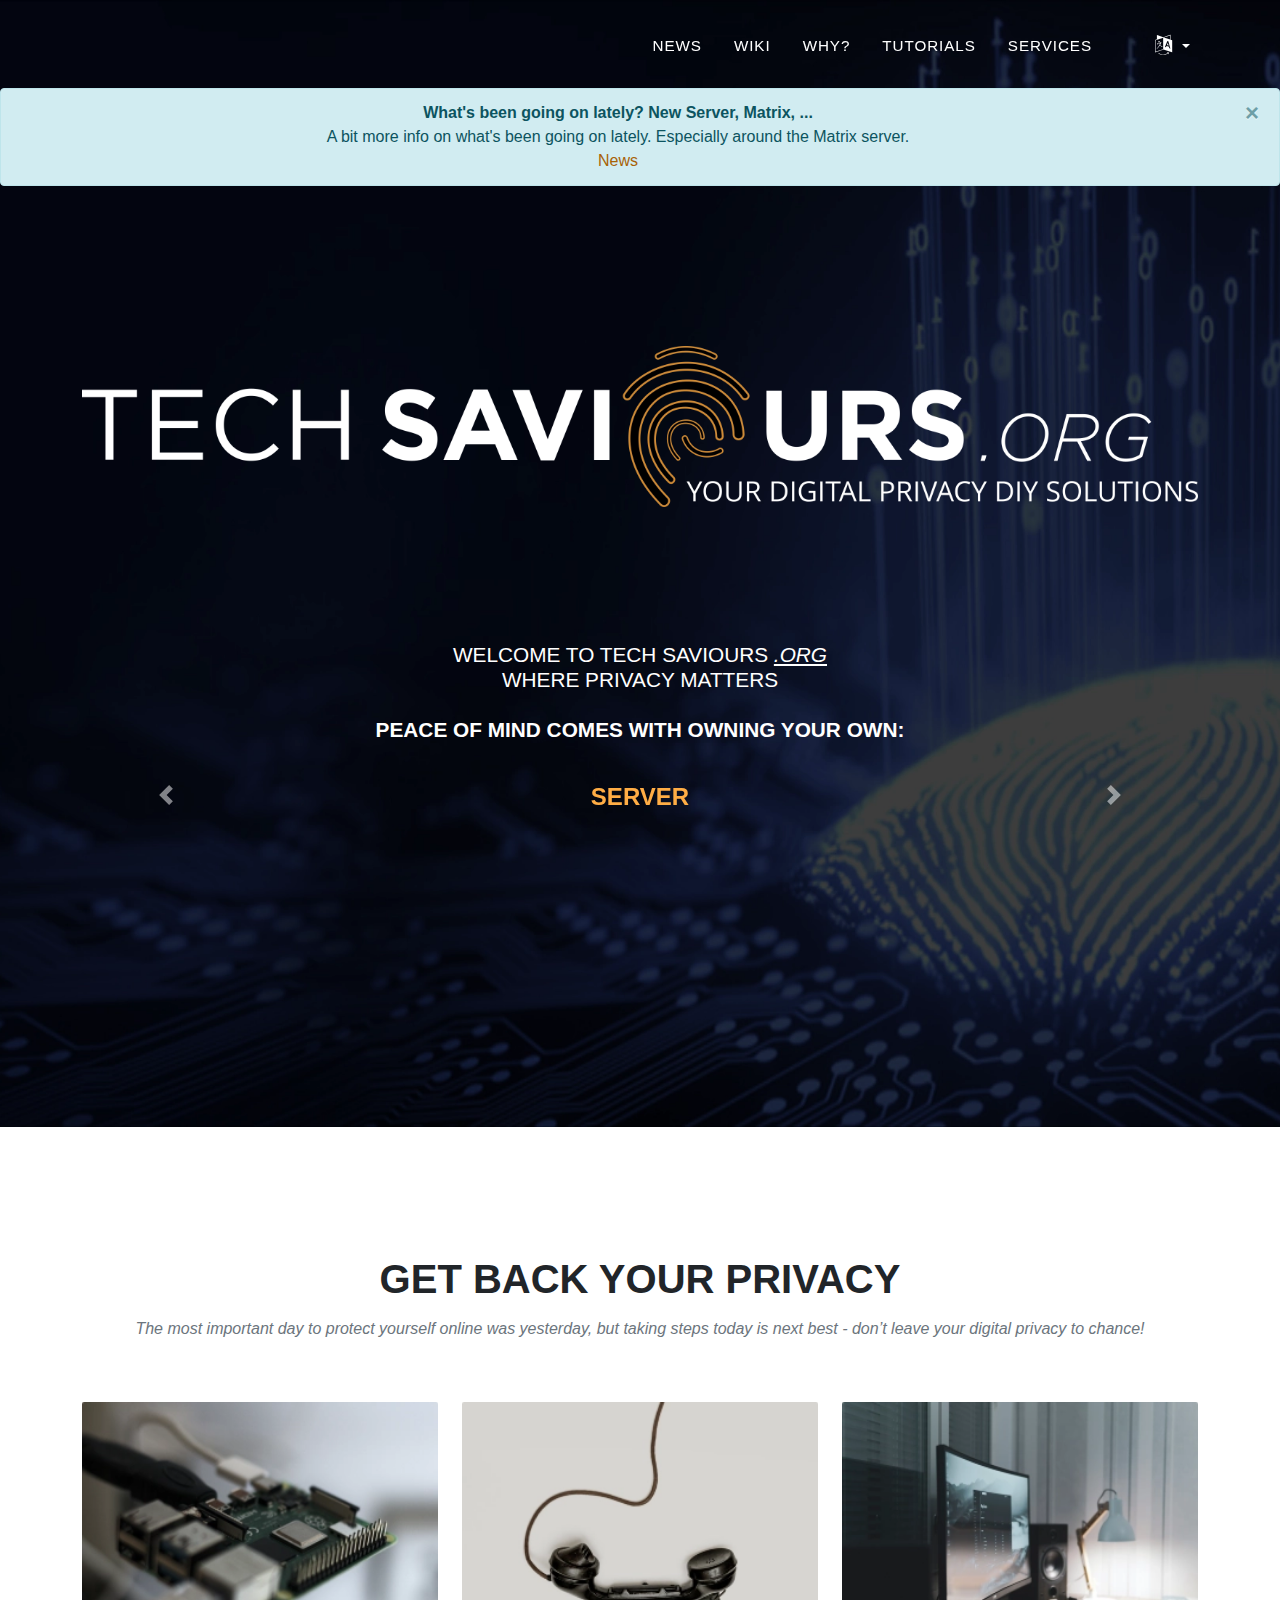
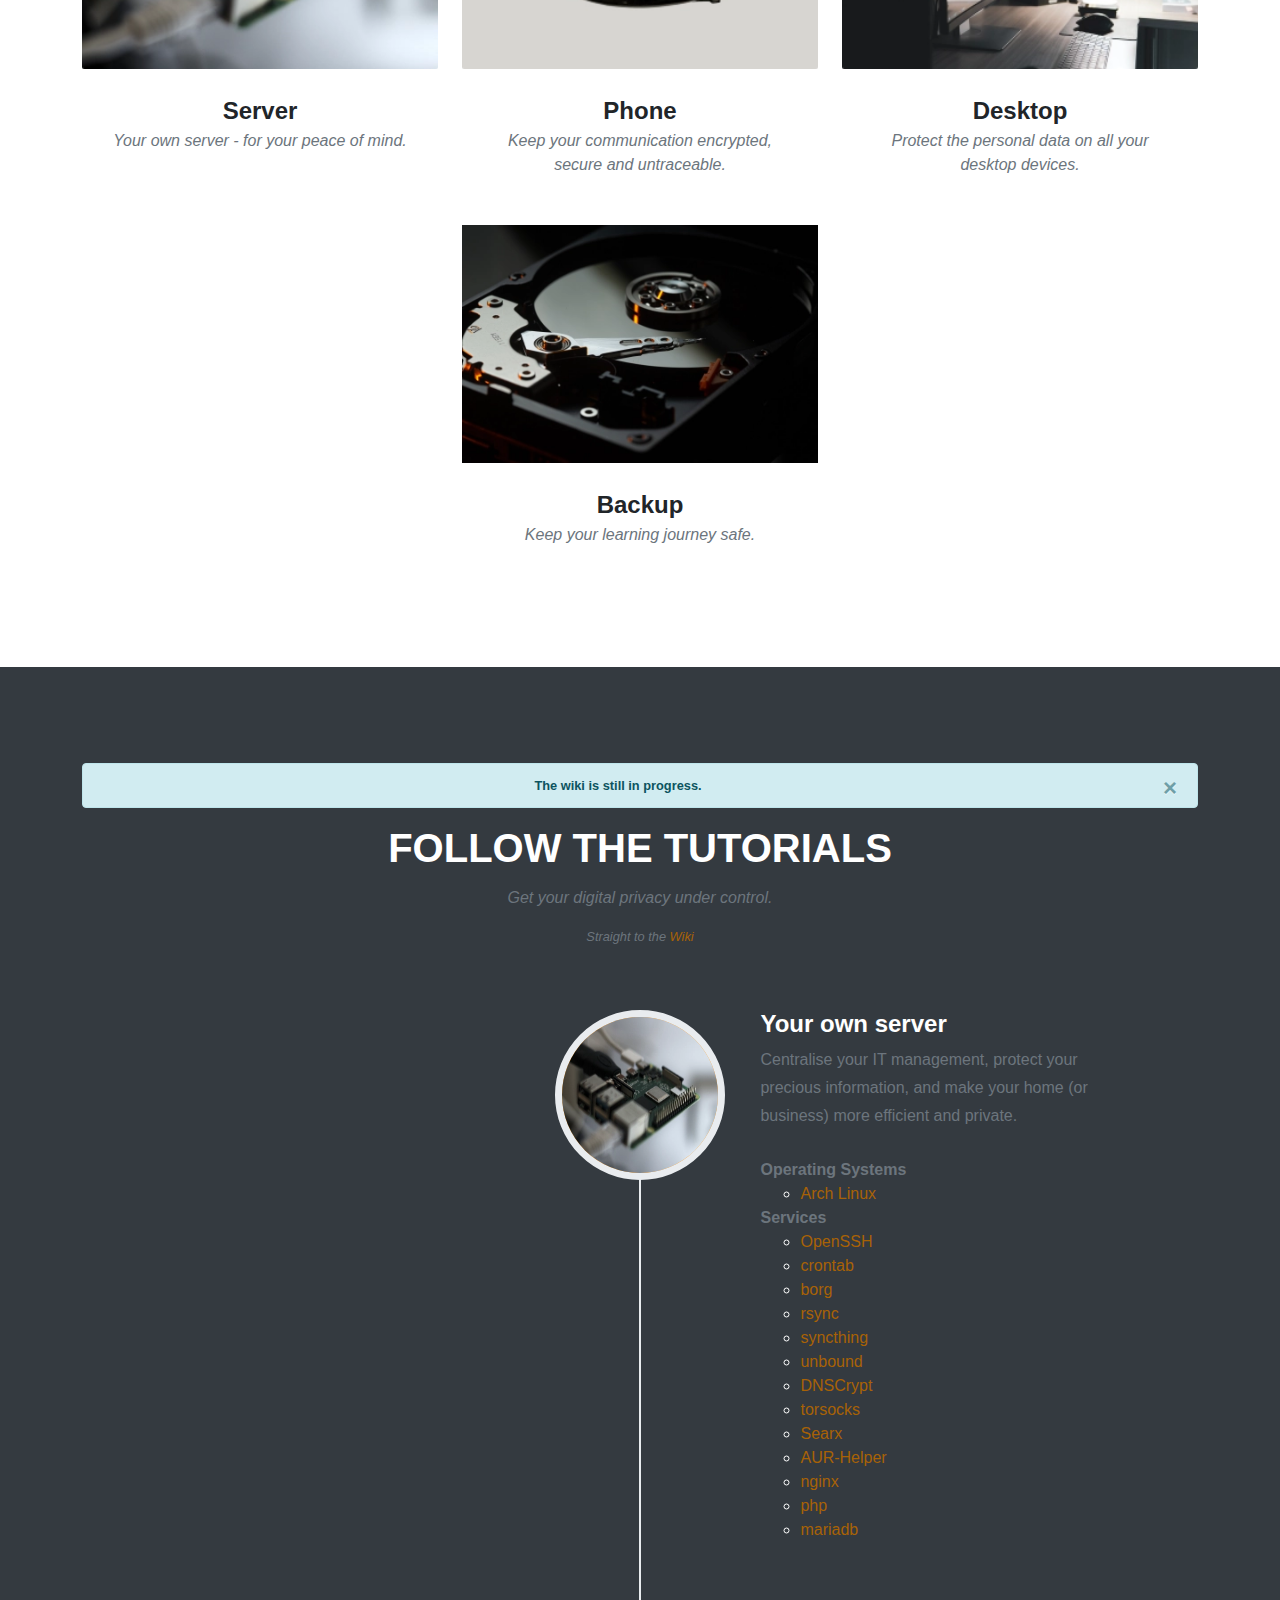
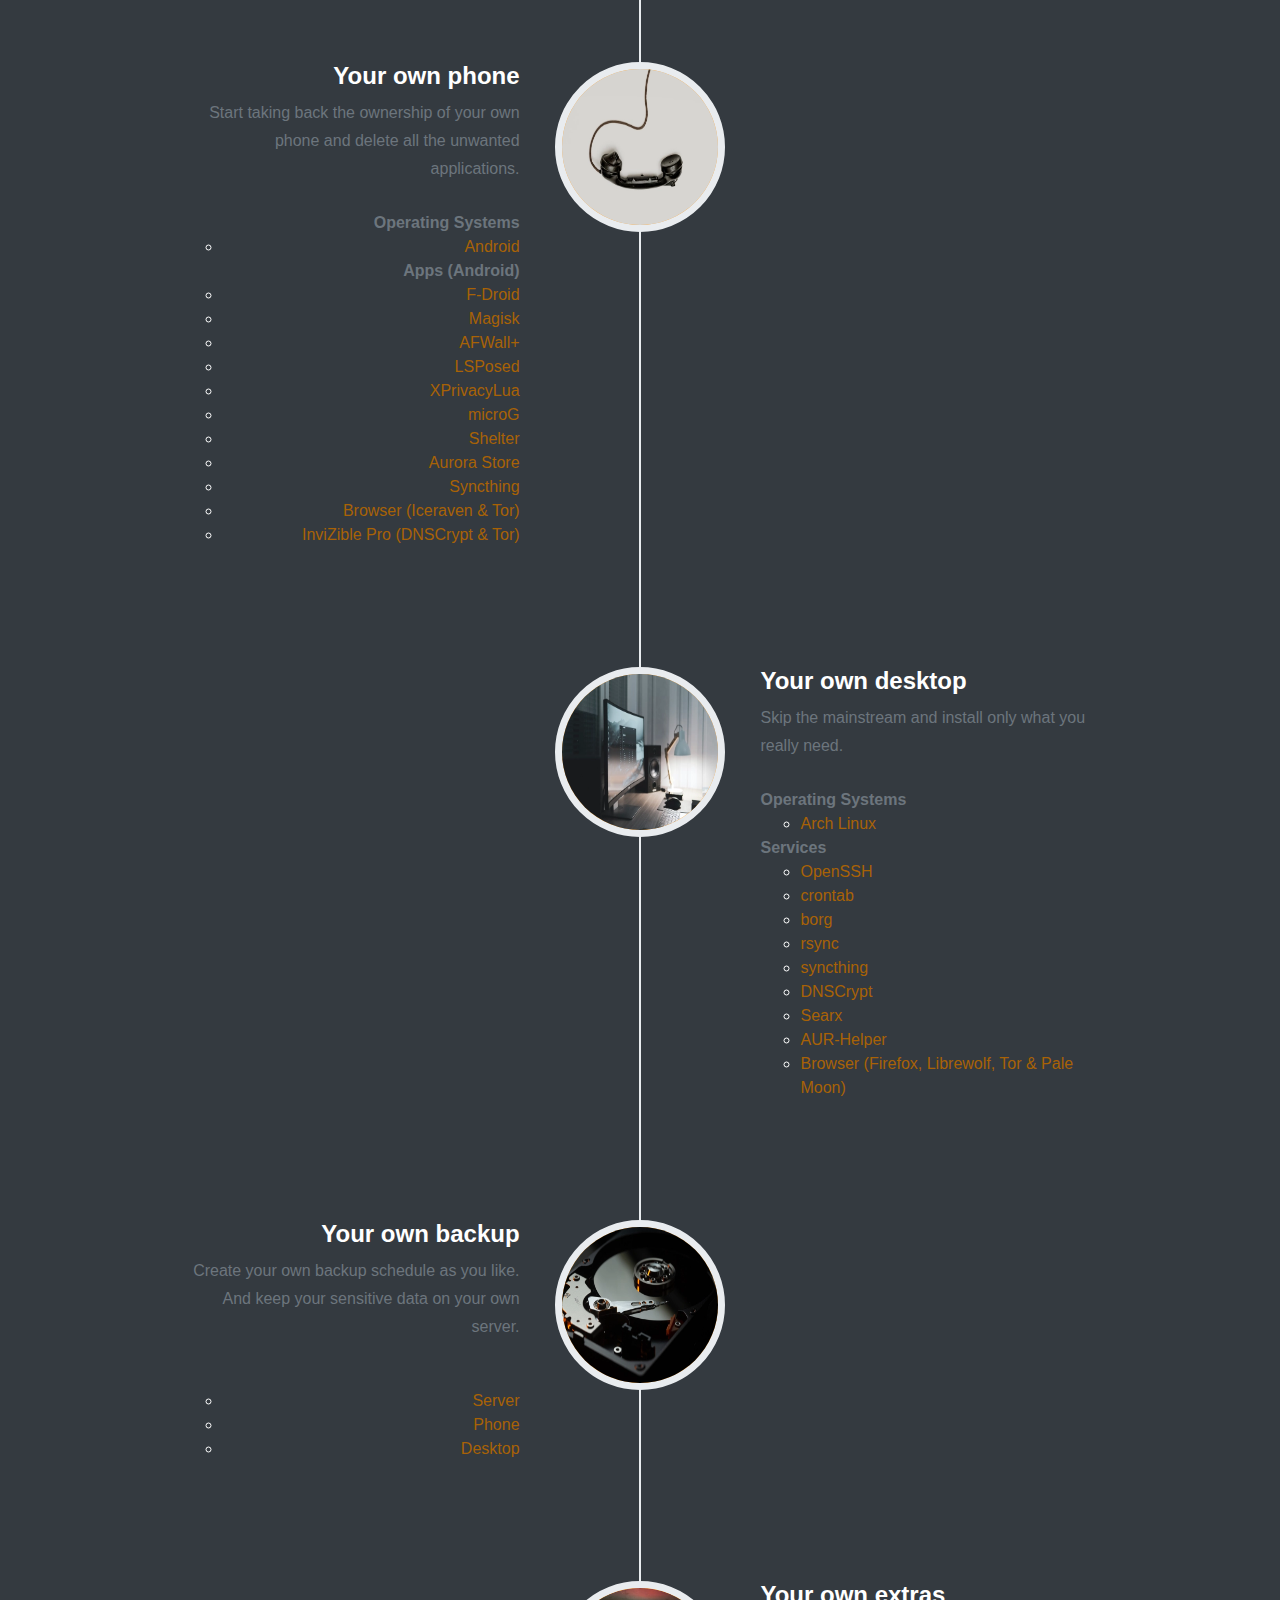
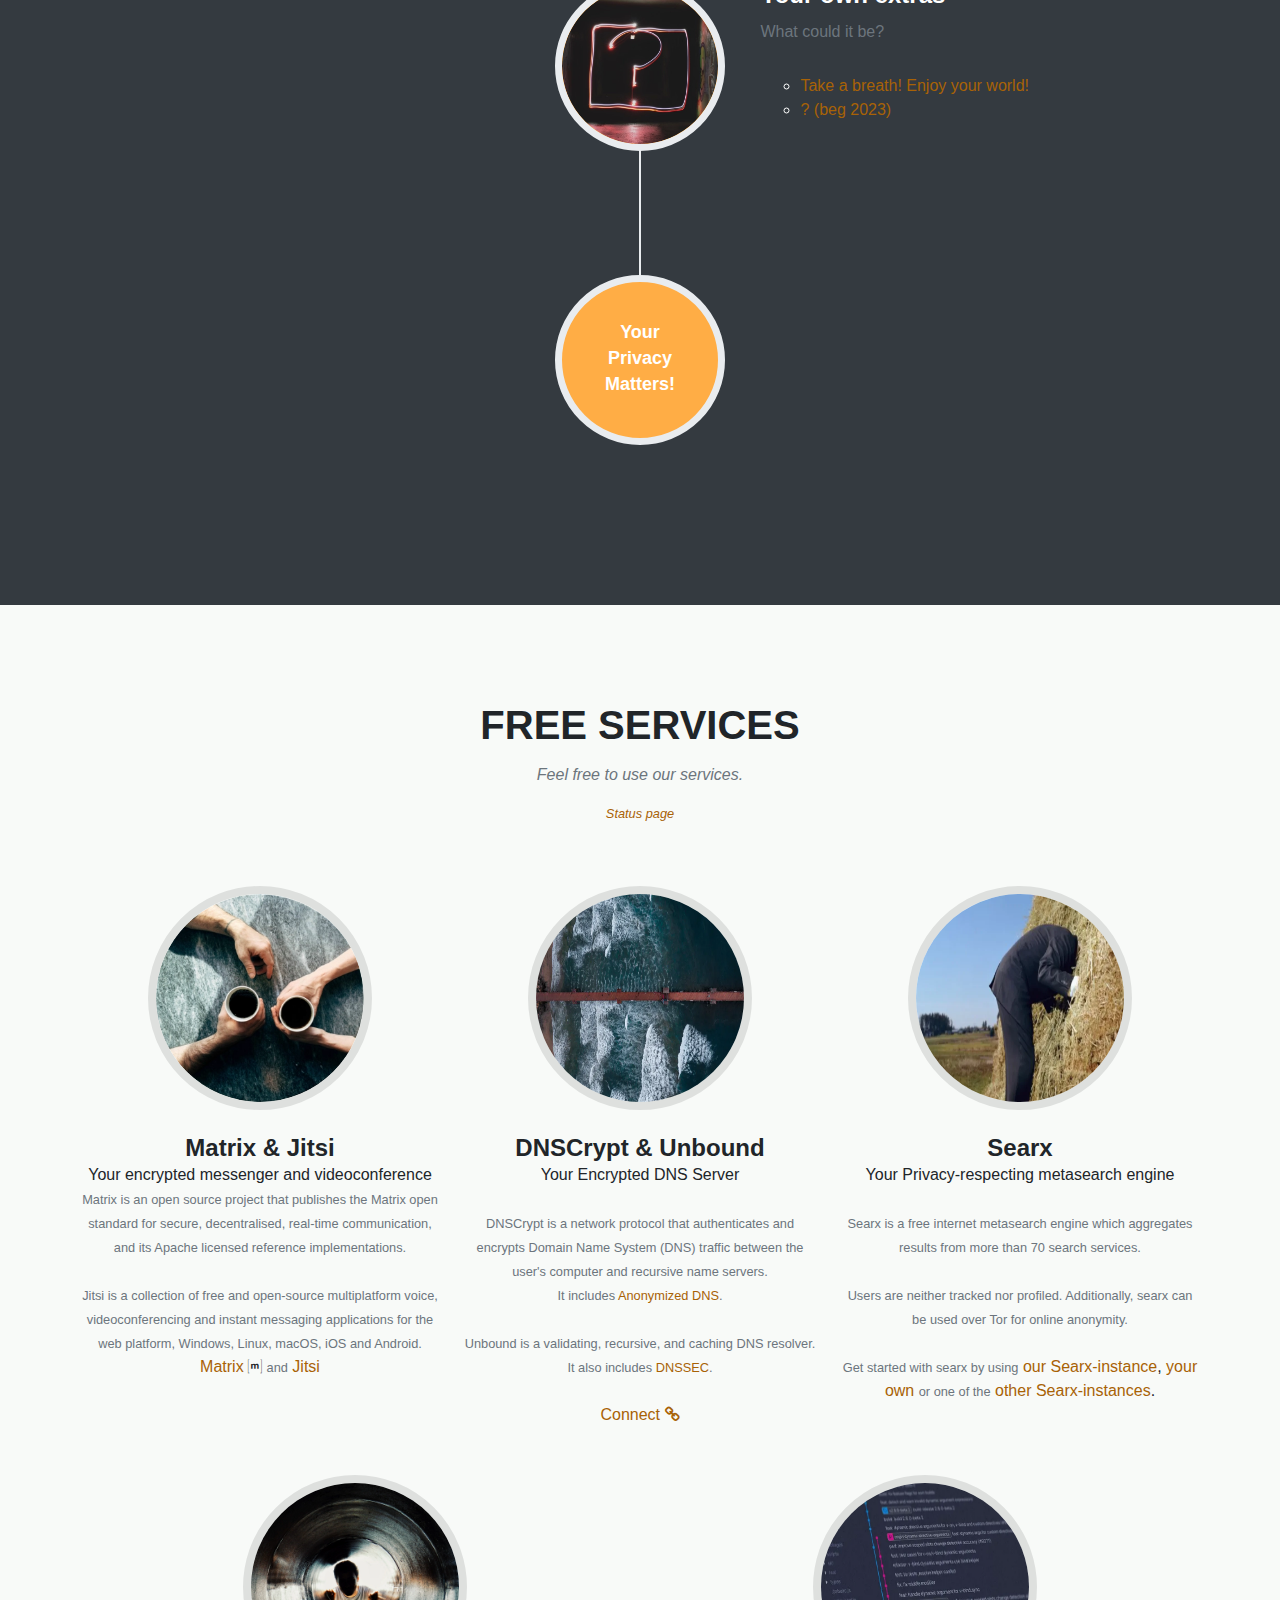
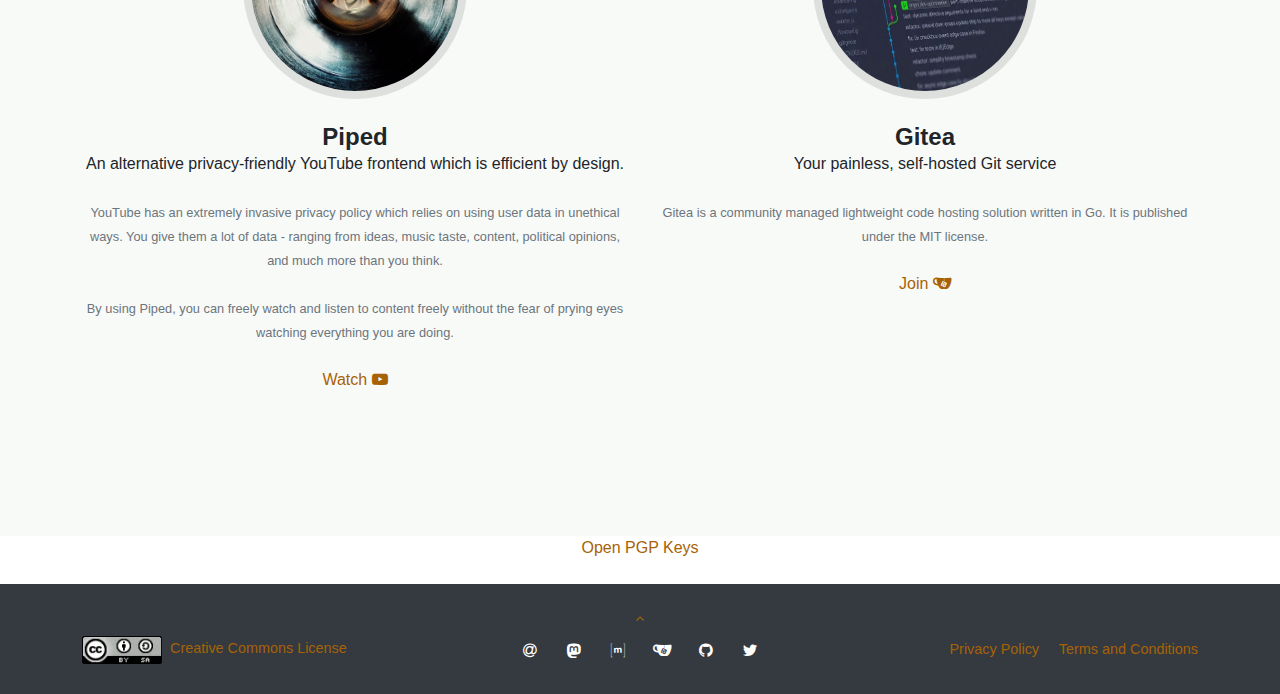
==== index.html @ a5f57bf7 "addedcnews link/info to alert" ====
<!DOCTYPE html>
<html lang="en">

<head>
    <title>Digital privacy DIY solutions for homes and businesses | TECH SAVIOURS .ORG</title>
    <meta charset="utf-8" />
    <meta name="viewport" content="width=device-width, initial-scale=1, user-scalable=no" />
    <meta name="description"
        content="Tutorials: Hosted server solutions, VPN encryption, data backups, phone, desktop and parental controls: TECH SAVIOURS .ORG get back your privacy." />
    <meta name="keywords"
        content="Server Setup, Email, Digital Privacy, Privacy, VPN, Encryption, Linux, Android, Backup, Parental Control">
    <meta name="robots" content="index, follow">
    <meta name="author" content="TECH SAVIOURS .ORG" />
    <link rel="icon" type="image/x-icon" href="assets/img/org-favicon.webp" />

    <!-- Fork Awesome icons -->
    <link rel="stylesheet" href="css/fork-awesome.min.css">
    <!-- <link rel="stylesheet" href="https://cdn.jsdelivr.net/npm/fork-awesome@1.2.0/css/fork-awesome.min.css"
        integrity="sha256-XoaMnoYC5TH6/+ihMEnospgm0J1PM/nioxbOUdnM8HY=" crossorigin="anonymous"> -->
    <!-- Core theme CSS (includes Bootstrap)-->
    <link rel="preload, stylesheet" href="css/styles.css" as="style" />
</head>

<body id="page-top">
    <!-- Navigation-->
    <nav class="navbar navbar-expand-lg navbar-dark fixed-top" id="mainNav">
        <div class="container">
            <a class="navbar-brand js-scroll-trigger" href="#page-top"><img src="assets/img/org-navbar-logo-white.webp"
                    alt="" /></a>
            <button class="navbar-toggler navbar-toggler-right" type="button" data-toggle="collapse"
                data-target="#navbarResponsive" aria-controls="navbarResponsive" aria-expanded="false"
                aria-label="Toggle navigation">
                Menu
                <i class="fa fa-bars ml-1"></i>
            </button>
            <div class="collapse navbar-collapse" id="navbarResponsive">
                <ul class="navbar-nav text-uppercase ml-auto">
                    <li class="nav-item"><a class="nav-link js-scroll-trigger" href="/news">News</a></li>
                    <li class="nav-item"><a class="nav-link js-scroll-trigger"
                            href="https://wiki.techsaviours.org">Wiki</a></li>
                    <li class="nav-item"><a class="nav-link js-scroll-trigger" href="#services">Why?</a></li>
                    <li class="nav-item"><a class="nav-link js-scroll-trigger" href="#tutorials">Tutorials</a></li>
                    <li class="nav-item"><a class="nav-link js-scroll-trigger" href="#freeservices">Services</a></li>
                    <li class="nav-item dropdown">
                        <a class="nav-link dropdown-toggle" href="#" id="navbarDropdown" role="button"
                            data-toggle="dropdown">
                            &#160;&#160;&#160;&#160;&#160;&#160;<i class="fa fa-language" style="font-size:20px;"></i>
                        </a>
                        <div class="dropdown-menu" aria-labelledby="navbarDropdown">
                            <a class="dropdown-item" href="index-de.html" rel="de_DE">German</a>
                            <a class="dropdown-item" href="#" rel="en_EN">English</a>
                        </div>
                    </li>
                </ul>
            </div>
        </div>
    </nav>

    <!-- Header -->
    <header class="masthead">

        <!-- INFO ALERT -->
        <div class="alert alert-info alert-dismissible fade show" role="info">
            <strong>What's been going on lately? New Server, Matrix, ...</strong><br>
            A bit more info on what's been going on lately. Especially around the Matrix server.
            <br>
            <a href="https://techsaviours.org/news/en/whats-been-going-on-lately-new-server-matrix">News</a>
            <button type="button" class="close" data-dismiss="alert" aria-label="Close">
                <span aria-hidden="true">&times;</span>
            </button>
        </div>
        <!-- INFO END -->

        <div class="container">
            <div class="masthead-subheading text-uppercase">
                <div class="masthead-heading text-uppercase"><br><br>
                    <img src="assets/img/org-navbar-logo-white.webp" alt="logo" />
                </div><br><br>
                <div class="d-flex h-100 text-center align-items-center">
                    <div class="w-100 text-white">
                        <h1 class="display-6">
                            Welcome to TECH SAVIOURS </a><i><u>.ORG</u></i><br>
                            WHERE PRIVACY MATTERS<br><br>
                            <span style="font-weight: bold;">PEACE OF MIND COMES WITH OWNING YOUR OWN:</span>
                        </h1>
                        <div id="carouselContent" class="carousel slide" data-ride="carousel">
                            <div class="carousel-inner" role="listbox">
                                <div class="carousel-item active text-center p-4">
                                    <b><a style="font-size: 1.5rem; color: #ffad45ff;">SERVER</a></b>
                                </div>
                                <div class="carousel-item text-center p-4">
                                    <b><a style="font-size: 1.5rem; color: #ffad45ff;">PHONE</a></b>
                                </div>
                                <div class="carousel-item text-center p-4">
                                    <b><a style="font-size: 1.5rem; color: #ffad45ff;">DESKTOP</a></b>
                                </div>
                            </div>
                            <a class="carousel-control-prev" href="#carouselContent" role="button" data-slide="prev">
                                <span class="carousel-control-prev-icon" aria-hidden="false"></span>
                                <span class="sr-only">Previous</span>
                            </a>
                            <a class="carousel-control-next" href="#carouselContent" role="button" data-slide="next">
                                <span class="carousel-control-next-icon" aria-hidden="false"></span>
                                <span class="sr-only">Next</span>
                            </a>
                        </div>
                        <br><br><br><br><br><br><br><br>
                    </div>
                </div>
            </div>
    </header>


    <!-- Privacy -->
    <section class="page-section justify-content-center" id="services">
        <div class="container">
            <div class="text-center">
                <h2 class="section-heading text-uppercase">Get back your privacy</h2>
                <h3 class="section-subheading text-muted">The most important day to protect yourself online was
                    yesterday, but taking steps today is next best - don’t leave your digital privacy to chance!</h3>
            </div>
            <div class="row">
                <div class="col-lg-4 col-sm-6 mb-4">
                    <div class="services-item">
                        <a class="services-link" data-toggle="modal" href="#servicesModal1">
                            <div class="services-hover">
                                <div class="services-hover-content"><i class="fa fa-plus fa-3x"></i></div>
                            </div>
                            <img class="img-fluid" src="assets/img/services/server.webp" alt="" />
                        </a>
                        <div class="services-caption">
                            <div class="services-caption-heading">Server</div>
                            <div class="services-caption-subheading text-muted">
                                Your own server - for your peace of mind.</div>
                        </div>
                    </div>
                </div>

                <div class="col-lg-4 col-sm-6 mb-4">
                    <div class="services-item">
                        <a class="services-link" data-toggle="modal" href="#servicesModal2">
                            <div class="services-hover">
                                <div class="services-hover-content"><i class="fa fa-plus fa-3x"></i></div>
                            </div>
                            <img class="img-fluid" src="assets/img/services/phone.webp" alt="Digital Privacy" />
                        </a>
                        <div class="services-caption">
                            <div class="services-caption-heading">Phone</div>
                            <div class="services-caption-subheading text-muted">Keep your communication encrypted,
                                secure and untraceable.</div>
                        </div>
                    </div>
                </div>

                <div class="col-lg-4 col-sm-6 mb-4 mb-lg-0"><a name="repair"></a>
                    <div class="services-item">
                        <a class="services-link" data-toggle="modal" href="#servicesModal3">
                            <div class="services-hover">
                                <div class="services-hover-content"><i class="fa fa-plus fa-3x"></i></div>
                            </div>
                            <img class="img-fluid" src="assets/img/services/desktop.webp" alt="" />
                        </a>
                        <div class="services-caption">
                            <div class="services-caption-heading">Desktop</div>
                            <div class="services-caption-subheading text-muted">Protect the personal data on all your
                                desktop devices.</div>
                        </div>
                    </div>
                </div>

                <div class="center-service col-lg-4 col-sm-6 mb-4 mb-sm-0">
                    <div class="services-item">
                        <a class="services-link" data-toggle="modal" href="#servicesModal4">
                            <div class="services-hover">
                                <div class="services-hover-content"><i class="fa fa-plus fa-3x"></i></div>
                            </div>
                            <img class="img-fluid" src="assets/img/services/backup.webp" alt="" />
                        </a>
                        <div class="services-caption">
                            <div class="services-caption-heading">Backup</div>
                            <div class="services-caption-subheading text-muted">Keep your learning journey safe.
                            </div>
                        </div>
                    </div>
                </div>

            </div>
        </div>
    </section>

    <!-- Tutorials -->
    <section class="page-section bg-dark text-white" id="tutorials">
        <div class="container">
            <div class="text-center">
                <small>
                    <div class="alert alert-info alert-dismissible fade show" role="info">
                        <strong>The wiki is still in progress.</strong>
                        <button type="button" class="close" data-dismiss="alert" aria-label="Close">
                            <span aria-hidden="true">&times;</span>
                        </button>
                    </div>
                </small>
                <h2 class="section-heading text-uppercase">Follow the Tutorials</h2>
                <h3 class="section-subheading text-muted">Get your digital privacy under control.<br><br>
                    <small>Straight to the <a href="https://wiki.techsaviours.org">Wiki</a></small>
                </h3>
            </div>
            <ul class="timeline">
                <li class="timeline-inverted">
                    <div class="timeline-image"><img class="rounded-circle img-fluid"
                            src="assets/img/services/server.webp" style="height: 100%;" alt="server" />
                    </div>
                    <div class="timeline-panel">
                        <div class="timeline-heading">
                            <h4 class="subheading">Your own server</h4>
                        </div>
                        <div class="timeline-body">
                            <p class="text-muted">Centralise your IT management, protect your precious information, and
                                make your home (or business) more efficient and private.<br />
                                <br />
                            </p>
                            <b class="text-muted">Operating Systems</b>
                            <ul>
                                <li><a href="https://wiki.techsaviours.org/en:server:operating_systems:arch_linux">Arch
                                        Linux</a></li>
                            </ul>
                            <b class="text-muted">Services</b>
                            <ul>
                                <li><a href="https://wiki.techsaviours.org/en/server/services/openssh">OpenSSH</a></li>
                                <li><a href="https://wiki.techsaviours.org/en/server/services/crontab">crontab</a></li>
                                <li><a href="https://wiki.techsaviours.org/en/server/services/borg">borg</a></li>
                                <li><a href="https://wiki.techsaviours.org/en/server/services/rsync">rsync</a></li>
                                <li><a href="https://wiki.techsaviours.org/en/server/services/syncthing">syncthing</a>
                                </li>
                                <li><a href="https://wiki.techsaviours.org/en/server/services/unbound">unbound</a>
                                </li>
                                <li><a href="https://wiki.techsaviours.org/en/server/services/dnscrypt">DNSCrypt</a>
                                </li>
                                <li><a href="https://wiki.techsaviours.org/en:server:services:torsocks">torsocks</a>
                                </li>
                                <li><a href="https://wiki.techsaviours.org/en:server:services:searx">Searx</a></li>
                                <li><a href="https://wiki.techsaviours.org/en:server:services:aur-helper">AUR-Helper</a>
                                </li>
                                <li><a href="https://wiki.techsaviours.org/en:server:services:nginx">nginx</a></li>
                                <li><a href="https://wiki.techsaviours.org/en:server:services:php">php</a></li>
                                <li><a href="https://wiki.techsaviours.org/en:server:services:mariadb">mariadb</a></li>
                            </ul>
                        </div>
                    </div>
                </li>
                <li class="timeline">
                    <div class="timeline-image"><img class="rounded-circle img-fluid"
                            src="assets/img/services/phone.webp" style="height: 100%;" alt="phone" /></div>
                    <div class="timeline-panel">
                        <div class="timeline-heading">
                            <h4 class="subheading">Your own phone</h4>
                        </div>
                        <div class="timeline-body">
                            <p class="text-muted">Start taking back the ownership of your own phone and delete all the
                                unwanted applications.<br>
                                <br>
                            </p>
                            <b class="text-muted">Operating Systems</b>
                            <ul>
                                <li><a href="https://wiki.techsaviours.org/en:phone:operating_systems:android">Android
                                    </a></li>
                            </ul>
                            <b class="text-muted">Apps (Android)</b>
                            <ul>
                                <li><a href="https://wiki.techsaviours.org/en:phone:apps:f-droid">F-Droid</a></li>
                                <li><a href="https://wiki.techsaviours.org/en:phone:apps:magisk">Magisk</a></li>
                                <li><a href="https://wiki.techsaviours.org/en/phone/apps/afwall">AFWall+</a></li>
                                <li><a href="https://wiki.techsaviours.org/en/phone/apps/lsposed">LSPosed</a></li>
                                <li><a href="https://wiki.techsaviours.org/en/phone/apps/xprivacylua">XPrivacyLua</a>
                                </li>
                                <li><a href="https://wiki.techsaviours.org/en/phone/apps/microg">microG</a></li>
                                <li><a href="https://wiki.techsaviours.org/en/phone/apps/shelter">Shelter</a></li>
                                <li><a href="https://wiki.techsaviours.org/en/phone/apps/aurora">Aurora Store</a></li>
                                <li><a href="https://wiki.techsaviours.org/en/phone/apps/syncthing">Syncthing</a></li>
                                <li><a href="https://wiki.techsaviours.org/en/phone/apps/browser">Browser (Iceraven &
                                        Tor)</a></li>
                                <li><a href="https://wiki.techsaviours.org/en/phone/apps/invizible-pro">InviZible Pro
                                        (DNSCrypt & Tor)</a></li>
                            </ul>
                        </div>
                    </div>
                </li>
                <li class="timeline-inverted">
                    <div class="timeline-image"><img class="rounded-circle img-fluid"
                            src="assets/img/services/desktop.webp" style="height: 100%;" alt="desktop" /></div>
                    <div class="timeline-panel">
                        <div class="timeline-heading">
                            <h4 class="subheading">Your own desktop</h4>
                        </div>
                        <div class="timeline-body">
                            <p class="text-muted">Skip the mainstream and install only what you really need.<br />
                                <br />
                            </p>
                            <b class="text-muted">Operating Systems</b>
                            <ul>
                                <li><a href="https://wiki.techsaviours.org/en:desktop:operating_systems:arch_linux">Arch
                                        Linux</a></li>
                            </ul>
                            <b class="text-muted">Services</b>
                            <ul>
                                <li><a href="https://wiki.techsaviours.org/en/desktop/services/openssh">OpenSSH</a></li>
                                <li><a href="https://wiki.techsaviours.org/en/desktop/services/crontab">crontab</a></li>
                                <li><a href="https://wiki.techsaviours.org/en/desktop/services/borg">borg</a></li>
                                <li><a href="https://wiki.techsaviours.org/en/desktop/services/rsync">rsync</a></li>
                                <li><a href="https://wiki.techsaviours.org/en/desktop/services/syncthing">syncthing</a>
                                </li>
                                <li><a href="https://wiki.techsaviours.org/en:desktop:services:dnscrypt">DNSCrypt</a>
                                </li>
                                <li><a href="https://wiki.techsaviours.org/en:desktop:services:searx">Searx</a></li>
                                <li><a
                                        href="https://wiki.techsaviours.org/en:desktop:services:aur-helper">AUR-Helper</a>
                                </li>
                                <li><a href="https://wiki.techsaviours.org/en:desktop:services:browser">Browser
                                        (Firefox, Librewolf, Tor & Pale Moon)</a></li>
                            </ul>
                        </div>
                    </div>
                </li>
                <li class="timeline">
                    <div class="timeline-image"><img class="rounded-circle img-fluid"
                            src="assets/img/services/backup.webp" style="height: 100%;" alt="backup" /></div>
                    <div class="timeline-panel">
                        <div class="timeline-heading">
                            <h4 class="subheading">Your own backup</h4>
                        </div>
                        <div class="timeline-body">
                            <p class="text-muted">Create your own backup schedule as you like. And keep your sensitive
                                data on your own server.</p><br />
                            <br />
                            <ul>
                                <li><a href="https://wiki.techsaviours.org/en:backup:server">Server</a></li>
                                <li><a href="https://wiki.techsaviours.org/en:backup:phone">Phone</a></li>
                                <li><a href="https://wiki.techsaviours.org/en:backup:desktop">Desktop</a></li>
                            </ul>
                        </div>
                    </div>
                </li>
                <li class="timeline-inverted">
                    <div class="timeline-image"><img class="rounded-circle img-fluid"
                            src="assets/img/services/question.webp" style="height: 100%;" alt="phone" /></div>
                    <div class="timeline-panel">
                        <div class="timeline-heading">
                            <h4 class="subheading">Your own extras</h4>
                        </div>
                        <div class="timeline-body">
                            <p class="text-muted">What could it be?<br>
                                <br>
                            <ul>
                                <li><a href="https://wiki.techsaviours.org/en/extras/take_a_breath">Take a breath! Enjoy
                                        your world!</a></li>
                                <li><a href="https://wiki.techsaviours.org/en:extras">? (beg 2023)</a></li>
                            </ul>
                            </p>
                        </div>
                    </div>
                </li>
                <br>
                <li class="timeline">
                    <div class="timeline-image">
                        <h4>Your<br />Privacy<br />Matters!</h4>
                    </div>
                </li>
            </ul>
            <br />
            <br />
        </div>
    </section>

    <!-- Free Services-->
    <section class="page-section bg-light" id="freeservices">
        <div class="container">
            <div class="text-center">
                <h2 class="section-heading text-uppercase">Free Services</h2>
                <h3 class="section-subheading text-muted">Feel free to use our services.<br><br>
                    <small><a href="https://status.techsaviours.org/status/org">Status page</a></small>
                </h3>
            </div>
            <div class="row">
                <div class="col-lg-4">
                    <div class="team-member">
                        <img class="mx-auto rounded-circle" src="assets/img/services/chat.webp" alt="chat" />
                        <h4>Matrix & Jitsi</h4>
                        <span>Your encrypted messenger and videoconference</span><br>
                        <small class="text-muted">
                            Matrix is an open source project that publishes the Matrix open
                            standard for secure, decentralised, real-time communication, and
                            its Apache licensed reference implementations.<br>
                            <br>
                            Jitsi is a collection of free and open-source multiplatform voice, videoconferencing and
                            instant messaging
                            applications for the web platform, Windows, Linux, macOS, iOS and Android.
                            <br>
                        </small>
                        <a href="https://chat.techsaviours.org">Matrix</a> <i class="fa fa-matrix-org"></i> <small
                            class="text-muted">and</small> <a href="https://meet.techsaviours.org">Jitsi</a>
                    </div>
                </div>
                <div class="col-lg-4">
                    <div class="team-member">
                        <img class="mx-auto rounded-circle" src="assets/img/services/dnscrypt.webp"
                            alt="DNSCrypt&Unbound" />
                        <h4>DNSCrypt & Unbound</h4>
                        <span>Your Encrypted DNS Server</span><br>
                        <br>
                        <small class="text-muted">
                            DNSCrypt is a network protocol that authenticates and encrypts
                            Domain Name System (DNS) traffic between the user's computer and
                            recursive name servers.<br>
                            It includes <a href="https://github.com/DNSCrypt/dnscrypt-proxy/wiki/Anonymized-DNS"
                                target="blank" rel="external nofollow noopener">Anonymized DNS</a>.<br>
                            <br>
                            Unbound is a validating, recursive, and caching DNS resolver.<br>
                            It also includes
                            <a href="https://en.wikipedia.org/wiki/Domain_Name_System_Security_Extensions"
                                target="blank" rel="external nofollow noopener">DNSSEC</a>.<br>
                            <br>
                        </small>
                        <a href="https://wiki.techsaviours.org/en/desktop/services/dnscrypt">Connect <i
                                class="fa fa-link"></i></a>
                    </div>
                </div>
                <div class="col-lg-4">
                    <div class="team-member">
                        <img class="mx-auto rounded-circle" src="assets/img/services/needle.webp" alt="needle" />
                        <h4>Searx</h4>
                        <span>Your Privacy-respecting metasearch engine</span><br>
                        <br>
                        <small class="text-muted">
                            Searx is a free internet metasearch engine which aggregates
                            results from more than 70 search services.<br>
                            <br>
                            Users are neither tracked nor profiled. Additionally, searx can be used over Tor
                            for online anonymity.<br>
                            <br>
                            Get started with searx by using</small>
                        <a href="https://searx.techsaviours.org">our Searx-instance</a>,
                        <a href="https://wiki.techsaviours.org/en:server:services:searx">your own</a> <small
                            class="text-muted">or one of the</small>
                        <a href="https://searx.space/" rel="external nofollow noopener">other Searx-instances</a>.
                        </small>
                    </div>
                </div>
                <div class="col-lg-6">
                    <div class="team-member">
                        <img class="mx-auto rounded-circle" src="assets/img/services/piped.webp" alt="Piped" />
                        <h4>Piped</h4>
                        <span>An alternative privacy-friendly YouTube frontend which is efficient by design.</span><br>
                        <br>
                        <small class="text-muted">
                            YouTube has an extremely invasive privacy policy which relies on using user data in
                            unethical ways. You give them a lot of data - ranging from ideas, music taste, content,
                            political opinions, and much more than you think.<br>
                            <br>
                            By using Piped, you can freely watch and listen to content freely without the fear of prying
                            eyes watching everything you are doing.
                            <br>
                            <br>
                        </small>
                        <a href="https://piped.techsaviours.org">Watch <i class="fa fa-youtube-play"></i>
                        </a>
                    </div>
                </div>
                <div class="col-lg-6">
                    <div class="team-member">
                        <img class="mx-auto rounded-circle" src="assets/img/services/git.webp" alt="Gitea" />
                        <h4>Gitea</h4>
                        <span>Your painless, self-hosted Git service</span><br>
                        <br>
                        <small class="text-muted">
                            Gitea is a community managed lightweight code hosting solution written in Go. It is
                            published under the
                            MIT license.
                            <br>
                            <br>
                        </small>
                        <a href="https://git.techsaviours.org">Join <i class="fa fa-gitea"></i>
                        </a>
                    </div>
                </div>
                <!-- <div class="col-lg-6">
                    <div class="team-member">
                        <img class="mx-auto rounded-circle" src="assets/img/services/tor.png" alt="Tor" />
                        <h4>Tor</h4>
                        <span>Anonymity Online</span><br>
                        <br>
                        <small class="text-muted">
                            Some of our services are accessible through Tor.
                            <br>
                            <br>
                        </small>
                        <a href="https://git.techsaviours.org">Website <i class="fa fa-globe"></i><br>
                            <a href="https://git.techsaviours.org">Gitea <i class="fa fa-gitea"></i>
                        </a>
                    </div>
                </div> -->
            </div>
        </div>
    </section>

    <div class="container justify-content-center text-center">
        <a href="pgp-keys.html">Open PGP Keys</a>
    </div>
    <br>

    <!-- Footer-->
    <footer class="footer bg-dark py-4">
        <div class="container">
            <div class="go-top">
                <a href="#">
                    <i class="fa fa-angle-up"></i>
                </a>
            </div>
            <div class="row align-items-center">
                <div class="col-lg-4 text-lg-left">
                    <a rel="external nofollow noopener license"
                        href="http://creativecommons.org/licenses/by-sa/4.0/"><img alt="Creative Commons License"
                            style="height: auto; width: 80px;" src="assets/img/license.webp" />&nbsp;&nbsp;Creative
                        Commons License</a>
                </div>
                <div class="col-lg-4 my-3 my-lg-0">
                    <a class="btn btn-dark btn-social" href="mailto:welcome@techsaviours.org">
                        <i class="fa fa-at"></i></a>
                    <a class="btn btn-dark btn-social" href="https://fosstodon.org/@techsaviours">
                        <i class="fa fa-mastodon"></i></a>
                    <a class="btn btn-dark btn-social" href="https://chat.techsaviours.org">
                        <i class="fa fa-matrix-org"></i></a>
                    <a class="btn btn-dark btn-social" href="https://git.techsaviours.org/">
                        <i class="fa fa-gitea"></i>
                    </a>
                    <a class="btn btn-dark btn-social" href="https://github.com/TECH-SAVIOURS-ORG">
                        <i class="fa fa-github"></i>
                    </a>
                    <!-- <a class="btn btn-dark btn-social" href="https://www.reddit.com/r/TECHSAVIOURS_ORG/">
                        <i class="fa fa-reddit"></i></a> -->
                    <a class="btn btn-dark btn-social" href="https://twitter.com/techsavioursorg">
                        <i class="fa fa-twitter"></i></a>
                </div>
                <div class="col-lg-4 text-lg-right">
                    <a class="mr-3" href="privacy-policy.html">Privacy Policy</a>
                    <a href="terms-and-conditions.html">Terms and Conditions</a>
                </div>
            </div>
        </div>
        <!-- <hr style="height:1px;border-width:0;color:rgb(255, 255, 255);background-color:rgb(5, 5, 5)">
        Copyright © <a style="font-style: normal;">TECH <b>SAVIOURS</b></a> <br>2019 - 2021 -->
    </footer>

    <!-- Privacy -->
    <!-- Modal 1-->
    <div class="services-modal modal fade" id="servicesModal1" tabindex="-1" role="dialog" aria-hidden="true">
        <div class="modal-dialog">
            <div class="modal-content">
                <div class="close-modal" data-dismiss="modal"><img src="assets/img/close-icon.svg" alt="Close modal" />
                </div>
                <div class="container">
                    <div class="row justify-content-center">
                        <div class="col-lg-8">
                            <div class="modal-body">
                                <h1 class="text-uppercase">WHY HAVE YOUR OWN SERVER?</h1>
                                <p class="item-intro text-muted">
                                    There are instances when owning your own server, either for your home or office, is
                                    the ideal solution to maximise your digital privacy.<br>
                                </p>
                                <br>
                                <p>
                                    If you have any concerns about your individual or your family’s digital
                                    privacy. A server is a perfect solution for some privacy issues.<br>
                                    It doesn't have to be a big/expensive server. A Raspberry Pi can host anything you
                                    need.<br>
                                    <br>
                                    Interest in having a virtualization management software like proxmox for more
                                    services/performance or do you have a large family and therefore many users, you
                                    should invest a bit more to achieve your goal.
                                    A Raspberry Pi is not a good option for this.
                                </p>
                                <br>
                                <br>
                                <br>
                                <h2>Some examples what you can achieve with your own server</h2>
                                <ul>
                                    <li>Create your own virtual private network (VPN)</li>
                                    <li>Use your own cloud server like Dropbox, Google Drive ...</li>
                                    <li>Your own email server</li>
                                    <li>Parental control</li>
                                    <li>Block advertisements for all your devices, e.g. TVs, IoT devices, etc.</li>
                                    <li>and much more to keep your data where it belongs - at Home</li>
                                </ul>
                                <br>
                                <br>
                                <br>
                                <br>
                                <button class="btn btn-primary" data-dismiss="modal" type="button">
                                    <i class="fa fa-times mr-1"></i>
                                    Close
                                </button>
                            </div>
                        </div>
                    </div>
                </div>
            </div>
        </div>
    </div>
    <!-- Modal 2-->
    <div class="services-modal modal fade" id="servicesModal2" tabindex="-1" role="dialog" aria-hidden="true">
        <div class="modal-dialog">
            <div class="modal-content">
                <div class="close-modal" data-dismiss="modal"><img src="assets/img/close-icon.svg" alt="Close modal" />
                </div>
                <div class="container">
                    <div class="row justify-content-center">
                        <div class="col-lg-8">
                            <div class="modal-body">
                                <!-- Project Details Go Here-->
                                <h1 class="text-uppercase">What privacy issues has my phone?</h1>
                                <p class="item-intro text-muted">
                                    Applications like browsers, email services, games, online banking - and plenty more
                                    - collect as much information from your device as possible. (There’s money to be
                                    made from your personal data and they try hard to gather it all).<br>
                                </p>
                                <br>
                                <p>
                                    When you use your phone, a lot of unwanted digital traffic can be already blocked by
                                    your private server. But it is still vital to modify each device so that they
                                    connect to your server safely.<br>
                                    Fine-tuning of the connection and privacy settings of your devices should
                                    be completed regularly. So keep an eye on <a href="/news">our</a> and other
                                    important news and keep your devices always up to date!
                                    <br>
                                    <br>
                                    Android devices are "easy" for privacy fanatics to change. You should think about
                                    this before you buy a new phone. Follow the <a
                                        href="https://wiki.lineageos.org/devices/" target="blank"
                                        rel="external nofollow noopener">LineageOS</a> supported list and select one of
                                    them.<br>
                                    <br>
                                    If you don't want to use many applications and would like to test a few things, take
                                    a look at Pine64's <a href="https://pine64.com/product-category/smartphones/"
                                        target="blank" rel="external nofollow noopener">PinePhone</a> which is mainly
                                    based on Linux.
                                </p>
                                <br>
                                <button class="btn btn-primary" data-dismiss="modal" type="button">
                                    <i class="fa fa-times mr-1"></i>
                                    Close
                                </button>
                            </div>
                        </div>
                    </div>
                </div>
            </div>
        </div>
    </div>
    <!-- Modal 3-->
    <div class="services-modal modal fade" id="servicesModal3" tabindex="-1" role="dialog" aria-hidden="true">
        <div class="modal-dialog">
            <div class="modal-content">
                <div class="close-modal" data-dismiss="modal"><img src="assets/img/close-icon.svg" alt="Close modal" />
                </div>
                <div class="container">
                    <div class="row justify-content-center">
                        <div class="col-lg-8">
                            <div class="modal-body">
                                <!-- Project Details Go Here-->
                                <h1 class="text-uppercase">My desktop has privacy issues too?</h1>
                                <p class="item-intro text-muted">Same as your phone: Applications like browsers, email
                                    services, games, online banking - and plenty more - collect as much information from
                                    your device as possible. (There’s money to be made from your personal data and they
                                    try hard to gather it all).<br></p>
                                <p>
                                    There are a number of solutions you can try. Start to optimize your Mac and Windows
                                    computer so that the companies can't catch all your privacy information.<br>
                                    Or, because open source is our philosophy, we suggest to avoid all mainstream
                                    companies and start with Linux or BSD.<br>
                                    <br>
                                    Software should be open source so that everyone is able to see what happens behind
                                    the scene. Windows & Co. do not provide the source code. So you have to trust them.
                                    We all know from the past that this is not a good idea.<br>
                                    <br>
                                    There are so many Linux and BSD distributions you can choose from. Use them
                                    &#128521;
                                <ul>
                                    <li><a href="https://archlinux.org/" target="blank"
                                            rel="external nofollow noopener">Arch Linux</a> - install only software that
                                        you really use</li>
                                    <li><a href="https://rockylinux.org/" target="blank"
                                            rel="external nofollow noopener">Rocky Linux</a> - Rocky Linux as a
                                        production-ready alternative to CentOS, as CentOS has recently been "redesigned"
                                        for testing patches and updates
                                    </li>
                                    <li><a href="https://www.qubes-os.org/" target="blank"
                                            rel="external nofollow noopener">Qubes OS</a> - desktop system with good
                                        privacy and security based on virtualization technology</li>
                                    <li><a href="https://endeavouros.com/" target="blank"
                                            rel="external nofollow noopener">EndeavourOS</a> - easy installation of Arch
                                        Linux</li>
                                    <li><a href="https://linuxmint.com/" target="blank"
                                            rel="external nofollow noopener">Linux Mint</a> - easy to learn for Linux
                                        beginners coming e.g. from a Windows computer</li>
                                    <li><a href="https://www.debian.org" target="blank"
                                            rel="external nofollow noopener">Debian</a> - most Linux distributions are
                                        based on Debian. Known for it's stability and it's integration of 100% free
                                        software.</li>
                                    <li><a href="https://www.freebsd.org/" target="blank"
                                            rel="external nofollow noopener">FreeBSD</a> - FreeBSD is an operating
                                        system used to power modern servers, desktops, and embedded platforms. Its
                                        advanced networking, security, and storage features have made FreeBSD the
                                        platform of choice for many of the busiest web sites and most pervasive embedded
                                        networking and storage devices. </li>
                                    <li><a href="https://www.openbsd.org/" target="blank"
                                            rel="external nofollow noopener">OpenBSD</a> - The OpenBSD project produces
                                        a
                                        FREE, multi-platform 4.4BSD-based UNIX-like operating system. The efforts
                                        emphasize portability, standardization, correctness, proactive security and
                                        integrated cryptography. As an example of the effect OpenBSD has, the popular
                                        OpenSSH software comes from OpenBSD. </li>
                                </ul>
                                <br>
                                Check distrowatch.com for other <a
                                    href="https://distrowatch.com/search.php?ostype=LINUX" target="blank"
                                    rel="external nofollow noopener">Linux</a> and <a
                                    href="https://distrowatch.com/search.php?ostype=BSD" target="blank"
                                    rel="external nofollow noopener">BSD</a> distributions.
                                </p>
                                <br>
                                <br>
                                <br>
                                <button class="btn btn-primary" data-dismiss="modal" type="button">
                                    <i class="fa fa-times mr-1"></i>
                                    Close
                                </button>
                            </div>
                        </div>
                    </div>
                </div>
            </div>
        </div>
    </div>
    <!-- Modal 4-->
    <div class="services-modal modal fade" id="servicesModal4" tabindex="-1" role="dialog" aria-hidden="true">
        <div class="modal-dialog">
            <div class="modal-content">
                <div class="close-modal" data-dismiss="modal"><img src="assets/img/close-icon.svg" alt="Close modal" />
                </div>
                <div class="container">
                    <div class="row justify-content-center">
                        <div class="col-lg-8">
                            <div class="modal-body">
                                <!-- Project Details Go Here-->
                                <h2 class="text-uppercase">Why are backups so important?</h2>
                                <p class="item-intro text-muted">
                                    Data loss. It could be a document you’ve been working
                                    on for hours being deleted instead of saved. Or it could be a system failure which
                                    wipes everything. Or a fire, or theft, or spilt cup of coffee. The feelings are
                                    usually the same: horror, fear, regret.</p>
                                <p>
                                    This is a very important step, which is why we included it too. Not only to back up
                                    your data, but also to keep your loooong learning journey safe at all times.<br>
                                    Remember to learn how to backup as soon as possible. It can be very annoying to
                                    start from scratch again and again. But if you don't have backups, you can also
                                    learn faster
                                    &#128521;
                                </p>
                                <br>
                                <br>
                                <br>
                                <button class="btn btn-primary" data-dismiss="modal" type="button">
                                    <i class="fa fa-times mr-1"></i>
                                    Close
                                </button>
                            </div>
                        </div>
                    </div>
                </div>
            </div>
        </div>
    </div>
    <!-- Privacy End -->

    <!-- Bootstrap core JS-->
    <script src="js/jquery.min.js"></script>
    <script src="js/bootstrap.bundle.min.js"></script>
    <!-- Third party plugin JS-->
    <script src="js/jquery.easing.min.js"></script>
    <!-- Core theme JS-->
    <script src="js/scripts.js"></script>
</body>

</html>
---- css/fork-awesome.min.css ----
/*!
Fork Awesome 1.2.0
License - https://forkaweso.me/Fork-Awesome/license

Copyright 2018 Dave Gandy & Fork Awesome

Permission is hereby granted, free of charge, to any person obtaining a copy of this software and associated documentation files (the "Software"), to deal in the Software without restriction, including without limitation the rights to use, copy, modify, merge, publish, distribute, sublicense, and/or sell copies of the Software, and to permit persons to whom the Software is furnished to do so, subject to the following conditions:

The above copyright notice and this permission notice shall be included in all copies or substantial portions of the Software.

THE SOFTWARE IS PROVIDED "AS IS", WITHOUT WARRANTY OF ANY KIND, EXPRESS OR IMPLIED, INCLUDING BUT NOT LIMITED TO THE WARRANTIES OF MERCHANTABILITY, FITNESS FOR A PARTICULAR PURPOSE AND NONINFRINGEMENT. IN NO EVENT SHALL THE AUTHORS OR COPYRIGHT HOLDERS BE LIABLE FOR ANY CLAIM, DAMAGES OR OTHER LIABILITY, WHETHER IN AN ACTION OF CONTRACT, TORT OR OTHERWISE, ARISING FROM, OUT OF OR IN CONNECTION WITH THE SOFTWARE OR THE USE OR OTHER DEALINGS IN THE SOFTWARE.
 */@font-face{font-family:ForkAwesome;src:url(../fonts/forkawesome-webfont.eot?v=1.2.0);src:url(../fonts/forkawesome-webfont.eot?#iefix&v=1.2.0) format('embedded-opentype'),url(../fonts/forkawesome-webfont.woff2?v=1.2.0) format('woff2'),url(../fonts/forkawesome-webfont.woff?v=1.2.0) format('woff'),url(../fonts/forkawesome-webfont.ttf?v=1.2.0) format('truetype'),url(../fonts/forkawesome-webfont.svg?v=1.2.0#forkawesomeregular) format('svg');font-weight:400;font-style:normal;font-display:block}.fa{display:inline-block;font:normal normal normal 14px/1 ForkAwesome;font-size:inherit;text-rendering:auto;-webkit-font-smoothing:antialiased;-moz-osx-font-smoothing:grayscale}.fa-lg{font-size:1.33333333em;line-height:.75em;vertical-align:-15%}.fa-2x{font-size:2em}.fa-3x{font-size:3em}.fa-4x{font-size:4em}.fa-5x{font-size:5em}.fa-fw{width:1.28571429em;text-align:center}.fa-ul{padding-left:0;margin-left:2.14285714em;list-style-type:none}.fa-ul>li{position:relative}.fa-li{position:absolute;left:-2.14285714em;width:2.14285714em;top:.14285714em;text-align:center}.fa-li.fa-lg{left:-1.85714286em}.fa-border{padding:.2em .25em .15em;border:solid .08em #eee;border-radius:.1em}.fa-pull-left{float:left}.fa-pull-right{float:right}.fa.fa-pull-left{margin-right:.3em}.fa.fa-pull-right{margin-left:.3em}.pull-right{float:right}.pull-left{float:left}.fa.pull-left{margin-right:.3em}.fa.pull-right{margin-left:.3em}.fa-spin{-webkit-animation:fa-spin 2s infinite linear;animation:fa-spin 2s infinite linear}.fa-pulse{-webkit-animation:fa-spin 1s infinite steps(8);animation:fa-spin 1s infinite steps(8)}@-webkit-keyframes fa-spin{0%{-webkit-transform:rotate(0);transform:rotate(0)}100%{-webkit-transform:rotate(359deg);transform:rotate(359deg)}}@keyframes fa-spin{0%{-webkit-transform:rotate(0);transform:rotate(0)}100%{-webkit-transform:rotate(359deg);transform:rotate(359deg)}}.fa-rotate-90{-ms-filter:"progid:DXImageTransform.Microsoft.BasicImage(rotation=1)";-webkit-transform:rotate(90deg);-ms-transform:rotate(90deg);transform:rotate(90deg)}.fa-rotate-180{-ms-filter:"progid:DXImageTransform.Microsoft.BasicImage(rotation=2)";-webkit-transform:rotate(180deg);-ms-transform:rotate(180deg);transform:rotate(180deg)}.fa-rotate-270{-ms-filter:"progid:DXImageTransform.Microsoft.BasicImage(rotation=3)";-webkit-transform:rotate(270deg);-ms-transform:rotate(270deg);transform:rotate(270deg)}.fa-flip-horizontal{-ms-filter:"progid:DXImageTransform.Microsoft.BasicImage(rotation=0, mirror=1)";-webkit-transform:scale(-1,1);-ms-transform:scale(-1,1);transform:scale(-1,1)}.fa-flip-vertical{-ms-filter:"progid:DXImageTransform.Microsoft.BasicImage(rotation=2, mirror=1)";-webkit-transform:scale(1,-1);-ms-transform:scale(1,-1);transform:scale(1,-1)}:root .fa-flip-horizontal,:root .fa-flip-vertical,:root .fa-rotate-180,:root .fa-rotate-270,:root .fa-rotate-90{filter:none}.fa-stack{position:relative;display:inline-block;width:2em;height:2em;line-height:2em;vertical-align:middle}.fa-stack-1x,.fa-stack-2x{position:absolute;left:0;width:100%;text-align:center}.fa-stack-1x{line-height:inherit}.fa-stack-2x{font-size:2em}.fa-inverse{color:#fff}.fa-glass:before{content:"\f000"}.fa-music:before{content:"\f001"}.fa-search:before{content:"\f002"}.fa-envelope-o:before{content:"\f003"}.fa-heart:before{content:"\f004"}.fa-star:before{content:"\f005"}.fa-star-o:before{content:"\f006"}.fa-user:before{content:"\f007"}.fa-film:before{content:"\f008"}.fa-th-large:before{content:"\f009"}.fa-th:before{content:"\f00a"}.fa-th-list:before{content:"\f00b"}.fa-check:before{content:"\f00c"}.fa-close:before,.fa-remove:before,.fa-times:before{content:"\f00d"}.fa-search-plus:before{content:"\f00e"}.fa-search-minus:before{content:"\f010"}.fa-power-off:before{content:"\f011"}.fa-signal:before{content:"\f012"}.fa-cog:before,.fa-gear:before{content:"\f013"}.fa-trash-o:before{content:"\f014"}.fa-home:before{content:"\f015"}.fa-file-o:before{content:"\f016"}.fa-clock-o:before{content:"\f017"}.fa-road:before{content:"\f018"}.fa-download:before{content:"\f019"}.fa-arrow-circle-o-down:before{content:"\f01a"}.fa-arrow-circle-o-up:before{content:"\f01b"}.fa-inbox:before{content:"\f01c"}.fa-play-circle-o:before{content:"\f01d"}.fa-repeat:before,.fa-rotate-right:before{content:"\f01e"}.fa-refresh:before,.fa-sync:before{content:"\f021"}.fa-list-alt:before{content:"\f022"}.fa-lock:before{content:"\f023"}.fa-flag:before{content:"\f024"}.fa-headphones:before{content:"\f025"}.fa-volume-off:before{content:"\f026"}.fa-volume-down:before{content:"\f027"}.fa-volume-up:before{content:"\f028"}.fa-qrcode:before{content:"\f029"}.fa-barcode:before{content:"\f02a"}.fa-tag:before{content:"\f02b"}.fa-tags:before{content:"\f02c"}.fa-book:before{content:"\f02d"}.fa-bookmark:before{content:"\f02e"}.fa-print:before{content:"\f02f"}.fa-camera:before{content:"\f030"}.fa-font:before{content:"\f031"}.fa-bold:before{content:"\f032"}.fa-italic:before{content:"\f033"}.fa-text-height:before{content:"\f034"}.fa-text-width:before{content:"\f035"}.fa-align-left:before{content:"\f036"}.fa-align-center:before{content:"\f037"}.fa-align-right:before{content:"\f038"}.fa-align-justify:before{content:"\f039"}.fa-list:before{content:"\f03a"}.fa-dedent:before,.fa-outdent:before{content:"\f03b"}.fa-indent:before{content:"\f03c"}.fa-video-camera:before,.fa-video:before{content:"\f03d"}.fa-image:before,.fa-photo:before,.fa-picture-o:before{content:"\f03e"}.fa-pencil:before{content:"\f040"}.fa-map-marker:before{content:"\f041"}.fa-adjust:before{content:"\f042"}.fa-tint:before{content:"\f043"}.fa-edit:before,.fa-pencil-square-o:before{content:"\f044"}.fa-share-square-o:before{content:"\f045"}.fa-check-square-o:before{content:"\f046"}.fa-arrows:before{content:"\f047"}.fa-step-backward:before{content:"\f048"}.fa-fast-backward:before{content:"\f049"}.fa-backward:before{content:"\f04a"}.fa-play:before{content:"\f04b"}.fa-pause:before{content:"\f04c"}.fa-stop:before{content:"\f04d"}.fa-forward:before{content:"\f04e"}.fa-fast-forward:before{content:"\f050"}.fa-step-forward:before{content:"\f051"}.fa-eject:before{content:"\f052"}.fa-chevron-left:before{content:"\f053"}.fa-chevron-right:before{content:"\f054"}.fa-plus-circle:before{content:"\f055"}.fa-minus-circle:before{content:"\f056"}.fa-times-circle:before{content:"\f057"}.fa-check-circle:before{content:"\f058"}.fa-question-circle:before{content:"\f059"}.fa-info-circle:before{content:"\f05a"}.fa-crosshairs:before{content:"\f05b"}.fa-times-circle-o:before{content:"\f05c"}.fa-check-circle-o:before{content:"\f05d"}.fa-ban:before{content:"\f05e"}.fa-arrow-left:before{content:"\f060"}.fa-arrow-right:before{content:"\f061"}.fa-arrow-up:before{content:"\f062"}.fa-arrow-down:before{content:"\f063"}.fa-mail-forward:before,.fa-share:before{content:"\f064"}.fa-expand:before{content:"\f065"}.fa-compress:before{content:"\f066"}.fa-plus:before{content:"\f067"}.fa-minus:before{content:"\f068"}.fa-asterisk:before{content:"\f069"}.fa-exclamation-circle:before{content:"\f06a"}.fa-gift:before{content:"\f06b"}.fa-leaf:before{content:"\f06c"}.fa-fire:before{content:"\f06d"}.fa-eye:before{content:"\f06e"}.fa-eye-slash:before{content:"\f070"}.fa-exclamation-triangle:before,.fa-warning:before{content:"\f071"}.fa-plane:before{content:"\f072"}.fa-calendar:before{content:"\f073"}.fa-random:before{content:"\f074"}.fa-comment:before{content:"\f075"}.fa-magnet:before{content:"\f076"}.fa-chevron-up:before{content:"\f077"}.fa-chevron-down:before{content:"\f078"}.fa-retweet:before{content:"\f079"}.fa-shopping-cart:before{content:"\f07a"}.fa-folder:before{content:"\f07b"}.fa-folder-open:before{content:"\f07c"}.fa-arrows-v:before{content:"\f07d"}.fa-arrows-h:before{content:"\f07e"}.fa-bar-chart-o:before,.fa-bar-chart:before{content:"\f080"}.fa-twitter-square:before{content:"\f081"}.fa-facebook-square:before{content:"\f082"}.fa-camera-retro:before{content:"\f083"}.fa-key:before{content:"\f084"}.fa-cogs:before,.fa-gears:before{content:"\f085"}.fa-comments:before{content:"\f086"}.fa-thumbs-o-up:before{content:"\f087"}.fa-thumbs-o-down:before{content:"\f088"}.fa-star-half:before{content:"\f089"}.fa-heart-o:before{content:"\f08a"}.fa-sign-out:before{content:"\f08b"}.fa-linkedin-square:before{content:"\f08c"}.fa-thumb-tack:before{content:"\f08d"}.fa-external-link:before{content:"\f08e"}.fa-sign-in:before{content:"\f090"}.fa-trophy:before{content:"\f091"}.fa-github-square:before{content:"\f092"}.fa-upload:before{content:"\f093"}.fa-lemon-o:before{content:"\f094"}.fa-phone:before{content:"\f095"}.fa-square-o:before{content:"\f096"}.fa-bookmark-o:before{content:"\f097"}.fa-phone-square:before{content:"\f098"}.fa-twitter:before{content:"\f099"}.fa-facebook-f:before,.fa-facebook:before{content:"\f09a"}.fa-github:before{content:"\f09b"}.fa-unlock:before{content:"\f09c"}.fa-credit-card:before{content:"\f09d"}.fa-feed:before,.fa-rss:before{content:"\f09e"}.fa-hdd-o:before{content:"\f0a0"}.fa-bullhorn:before{content:"\f0a1"}.fa-bell-o:before{content:"\f0f3"}.fa-certificate:before{content:"\f0a3"}.fa-hand-o-right:before{content:"\f0a4"}.fa-hand-o-left:before{content:"\f0a5"}.fa-hand-o-up:before{content:"\f0a6"}.fa-hand-o-down:before{content:"\f0a7"}.fa-arrow-circle-left:before{content:"\f0a8"}.fa-arrow-circle-right:before{content:"\f0a9"}.fa-arrow-circle-up:before{content:"\f0aa"}.fa-arrow-circle-down:before{content:"\f0ab"}.fa-globe:before{content:"\f0ac"}.fa-globe-e:before{content:"\f304"}.fa-globe-w:before{content:"\f305"}.fa-wrench:before{content:"\f0ad"}.fa-tasks:before{content:"\f0ae"}.fa-filter:before{content:"\f0b0"}.fa-briefcase:before{content:"\f0b1"}.fa-arrows-alt:before{content:"\f0b2"}.fa-community:before,.fa-group:before,.fa-users:before{content:"\f0c0"}.fa-chain:before,.fa-link:before{content:"\f0c1"}.fa-cloud:before{content:"\f0c2"}.fa-flask:before{content:"\f0c3"}.fa-cut:before,.fa-scissors:before{content:"\f0c4"}.fa-copy:before,.fa-files-o:before{content:"\f0c5"}.fa-paperclip:before{content:"\f0c6"}.fa-floppy-o:before,.fa-save:before{content:"\f0c7"}.fa-square:before{content:"\f0c8"}.fa-bars:before,.fa-navicon:before,.fa-reorder:before{content:"\f0c9"}.fa-list-ul:before{content:"\f0ca"}.fa-list-ol:before{content:"\f0cb"}.fa-strikethrough:before{content:"\f0cc"}.fa-underline:before{content:"\f0cd"}.fa-table:before{content:"\f0ce"}.fa-magic:before{content:"\f0d0"}.fa-truck:before{content:"\f0d1"}.fa-pinterest:before{content:"\f0d2"}.fa-pinterest-square:before{content:"\f0d3"}.fa-google-plus-square:before{content:"\f0d4"}.fa-google-plus-g:before,.fa-google-plus:before{content:"\f0d5"}.fa-money:before{content:"\f0d6"}.fa-caret-down:before{content:"\f0d7"}.fa-caret-up:before{content:"\f0d8"}.fa-caret-left:before{content:"\f0d9"}.fa-caret-right:before{content:"\f0da"}.fa-columns:before{content:"\f0db"}.fa-sort:before,.fa-unsorted:before{content:"\f0dc"}.fa-sort-desc:before,.fa-sort-down:before{content:"\f0dd"}.fa-sort-asc:before,.fa-sort-up:before{content:"\f0de"}.fa-envelope:before{content:"\f0e0"}.fa-linkedin:before{content:"\f0e1"}.fa-rotate-left:before,.fa-undo:before{content:"\f0e2"}.fa-gavel:before,.fa-legal:before{content:"\f0e3"}.fa-dashboard:before,.fa-tachometer:before{content:"\f0e4"}.fa-comment-o:before{content:"\f0e5"}.fa-comments-o:before{content:"\f0e6"}.fa-bolt:before,.fa-flash:before{content:"\f0e7"}.fa-sitemap:before{content:"\f0e8"}.fa-umbrella:before{content:"\f0e9"}.fa-clipboard:before,.fa-paste:before{content:"\f0ea"}.fa-lightbulb-o:before{content:"\f0eb"}.fa-exchange:before{content:"\f0ec"}.fa-cloud-download:before{content:"\f0ed"}.fa-cloud-upload:before{content:"\f0ee"}.fa-user-md:before{content:"\f0f0"}.fa-stethoscope:before{content:"\f0f1"}.fa-suitcase:before{content:"\f0f2"}.fa-bell:before{content:"\f0a2"}.fa-coffee:before{content:"\f0f4"}.fa-cutlery:before,.fa-utensils:before{content:"\f0f5"}.fa-file-text-o:before{content:"\f0f6"}.fa-building-o:before{content:"\f0f7"}.fa-hospital-o:before{content:"\f0f8"}.fa-ambulance:before{content:"\f0f9"}.fa-medkit:before{content:"\f0fa"}.fa-fighter-jet:before{content:"\f0fb"}.fa-beer:before{content:"\f0fc"}.fa-h-square:before{content:"\f0fd"}.fa-plus-square:before{content:"\f0fe"}.fa-angle-double-left:before{content:"\f100"}.fa-angle-double-right:before{content:"\f101"}.fa-angle-double-up:before{content:"\f102"}.fa-angle-double-down:before{content:"\f103"}.fa-angle-left:before{content:"\f104"}.fa-angle-right:before{content:"\f105"}.fa-angle-up:before{content:"\f106"}.fa-angle-down:before{content:"\f107"}.fa-desktop:before{content:"\f108"}.fa-laptop:before{content:"\f109"}.fa-tablet:before{content:"\f10a"}.fa-mobile-phone:before,.fa-mobile:before{content:"\f10b"}.fa-circle-o:before{content:"\f10c"}.fa-quote-left:before{content:"\f10d"}.fa-quote-right:before{content:"\f10e"}.fa-spinner:before{content:"\f110"}.fa-circle:before{content:"\f111"}.fa-mail-reply:before,.fa-reply:before{content:"\f112"}.fa-github-alt:before{content:"\f113"}.fa-folder-o:before{content:"\f114"}.fa-folder-open-o:before{content:"\f115"}.fa-smile-o:before{content:"\f118"}.fa-frown-o:before{content:"\f119"}.fa-meh-o:before{content:"\f11a"}.fa-gamepad:before{content:"\f11b"}.fa-keyboard-o:before{content:"\f11c"}.fa-flag-o:before{content:"\f11d"}.fa-flag-checkered:before{content:"\f11e"}.fa-terminal:before{content:"\f120"}.fa-code:before{content:"\f121"}.fa-mail-reply-all:before,.fa-reply-all:before{content:"\f122"}.fa-star-half-empty:before,.fa-star-half-full:before,.fa-star-half-o:before{content:"\f123"}.fa-location-arrow:before{content:"\f124"}.fa-crop:before{content:"\f125"}.fa-code-fork:before{content:"\f126"}.fa-chain-broken:before,.fa-unlink:before{content:"\f127"}.fa-question:before{content:"\f128"}.fa-info:before{content:"\f129"}.fa-exclamation:before{content:"\f12a"}.fa-superscript:before{content:"\f12b"}.fa-subscript:before{content:"\f12c"}.fa-eraser:before{content:"\f12d"}.fa-puzzle-piece:before{content:"\f12e"}.fa-microphone:before{content:"\f130"}.fa-microphone-slash:before{content:"\f131"}.fa-shield:before{content:"\f132"}.fa-calendar-o:before{content:"\f133"}.fa-fire-extinguisher:before{content:"\f134"}.fa-rocket:before{content:"\f135"}.fa-maxcdn:before{content:"\f136"}.fa-chevron-circle-left:before{content:"\f137"}.fa-chevron-circle-right:before{content:"\f138"}.fa-chevron-circle-up:before{content:"\f139"}.fa-chevron-circle-down:before{content:"\f13a"}.fa-html5:before{content:"\f13b"}.fa-css3:before{content:"\f13c"}.fa-anchor:before{content:"\f13d"}.fa-unlock-alt:before{content:"\f13e"}.fa-bullseye:before{content:"\f140"}.fa-ellipsis-h:before{content:"\f141"}.fa-ellipsis-v:before{content:"\f142"}.fa-rss-square:before{content:"\f143"}.fa-play-circle:before{content:"\f144"}.fa-ticket:before{content:"\f145"}.fa-minus-square:before{content:"\f146"}.fa-minus-square-o:before{content:"\f147"}.fa-level-up:before{content:"\f148"}.fa-level-down:before{content:"\f149"}.fa-check-square:before{content:"\f14a"}.fa-pencil-square:before{content:"\f14b"}.fa-external-link-square:before{content:"\f14c"}.fa-share-square:before{content:"\f14d"}.fa-compass:before{content:"\f14e"}.fa-caret-square-o-down:before,.fa-toggle-down:before{content:"\f150"}.fa-caret-square-o-up:before,.fa-toggle-up:before{content:"\f151"}.fa-caret-square-o-right:before,.fa-toggle-right:before{content:"\f152"}.fa-eur:before,.fa-euro:before{content:"\f153"}.fa-gbp:before,.fa-pound:before{content:"\f154"}.fa-dollar:before,.fa-usd:before{content:"\f155"}.fa-inr:before,.fa-rupee:before{content:"\f156"}.fa-cny:before,.fa-jpy:before,.fa-rmb:before,.fa-yen:before{content:"\f157"}.fa-rouble:before,.fa-rub:before,.fa-ruble:before{content:"\f158"}.fa-krw:before,.fa-won:before{content:"\f159"}.fa-bitcoin:before,.fa-btc:before{content:"\f15a"}.fa-file:before{content:"\f15b"}.fa-file-text:before{content:"\f15c"}.fa-sort-alpha-asc:before,.fa-sort-alpha-down:before{content:"\f15d"}.fa-sort-alpha-desc:before,.fa-sort-alpha-up:before{content:"\f15e"}.fa-sort-amount-asc:before,.fa-sort-amount-down:before{content:"\f160"}.fa-sort-amount-desc:before,.fa-sort-amount-up:before{content:"\f161"}.fa-sort-numeric-asc:before,.fa-sort-numeric-down:before{content:"\f162"}.fa-sort-numeric-desc:before,.fa-sort-numeric-up:before{content:"\f163"}.fa-thumbs-up:before{content:"\f164"}.fa-thumbs-down:before{content:"\f165"}.fa-youtube-square:before{content:"\f166"}.fa-youtube:before{content:"\f167"}.fa-xing:before{content:"\f168"}.fa-xing-square:before{content:"\f169"}.fa-youtube-play:before{content:"\f16a"}.fa-dropbox:before{content:"\f16b"}.fa-stack-overflow:before{content:"\f16c"}.fa-instagram:before{content:"\f16d"}.fa-flickr:before{content:"\f16e"}.fa-adn:before{content:"\f170"}.fa-bitbucket:before{content:"\f171"}.fa-bitbucket-square:before{content:"\f172"}.fa-tumblr:before{content:"\f173"}.fa-tumblr-square:before{content:"\f174"}.fa-long-arrow-down:before{content:"\f175"}.fa-long-arrow-up:before{content:"\f176"}.fa-long-arrow-left:before{content:"\f177"}.fa-long-arrow-right:before{content:"\f178"}.fa-apple:before{content:"\f179"}.fa-windows:before{content:"\f17a"}.fa-android:before{content:"\f17b"}.fa-linux:before{content:"\f17c"}.fa-dribbble:before{content:"\f17d"}.fa-skype:before{content:"\f17e"}.fa-foursquare:before{content:"\f180"}.fa-trello:before{content:"\f181"}.fa-female:before{content:"\f182"}.fa-male:before{content:"\f183"}.fa-gittip:before,.fa-gratipay:before{content:"\f184"}.fa-sun-o:before{content:"\f185"}.fa-moon-o:before{content:"\f186"}.fa-archive:before{content:"\f187"}.fa-bug:before{content:"\f188"}.fa-vk:before{content:"\f189"}.fa-weibo:before{content:"\f18a"}.fa-renren:before{content:"\f18b"}.fa-pagelines:before{content:"\f18c"}.fa-stack-exchange:before{content:"\f18d"}.fa-arrow-circle-o-right:before{content:"\f18e"}.fa-arrow-circle-o-left:before{content:"\f190"}.fa-caret-square-o-left:before,.fa-toggle-left:before{content:"\f191"}.fa-dot-circle-o:before{content:"\f192"}.fa-wheelchair:before{content:"\f193"}.fa-vimeo-square:before{content:"\f194"}.fa-try:before,.fa-turkish-lira:before{content:"\f195"}.fa-plus-square-o:before{content:"\f196"}.fa-space-shuttle:before{content:"\f197"}.fa-slack:before{content:"\f198"}.fa-envelope-square:before{content:"\f199"}.fa-wordpress:before{content:"\f19a"}.fa-openid:before{content:"\f19b"}.fa-bank:before,.fa-institution:before,.fa-university:before{content:"\f19c"}.fa-graduation-cap:before,.fa-mortar-board:before{content:"\f19d"}.fa-yahoo:before{content:"\f19e"}.fa-google:before{content:"\f1a0"}.fa-reddit:before{content:"\f1a1"}.fa-reddit-square:before{content:"\f1a2"}.fa-stumbleupon-circle:before{content:"\f1a3"}.fa-stumbleupon:before{content:"\f1a4"}.fa-delicious:before{content:"\f1a5"}.fa-digg:before{content:"\f1a6"}.fa-drupal:before{content:"\f1a9"}.fa-joomla:before{content:"\f1aa"}.fa-language:before{content:"\f1ab"}.fa-fax:before{content:"\f1ac"}.fa-building:before{content:"\f1ad"}.fa-child:before{content:"\f1ae"}.fa-paw:before{content:"\f1b0"}.fa-spoon:before,.fa-utensil-spoon:before{content:"\f1b1"}.fa-cube:before{content:"\f1b2"}.fa-cubes:before{content:"\f1b3"}.fa-behance:before{content:"\f1b4"}.fa-behance-square:before{content:"\f1b5"}.fa-steam:before{content:"\f1b6"}.fa-steam-square:before{content:"\f1b7"}.fa-recycle:before{content:"\f1b8"}.fa-automobile:before,.fa-car:before{content:"\f1b9"}.fa-cab:before,.fa-taxi:before{content:"\f1ba"}.fa-tree:before{content:"\f1bb"}.fa-spotify:before{content:"\f1bc"}.fa-deviantart:before{content:"\f1bd"}.fa-soundcloud:before{content:"\f1be"}.fa-database:before{content:"\f1c0"}.fa-file-pdf-o:before{content:"\f1c1"}.fa-file-word-o:before{content:"\f1c2"}.fa-file-excel-o:before{content:"\f1c3"}.fa-file-powerpoint-o:before{content:"\f1c4"}.fa-file-image-o:before,.fa-file-photo-o:before,.fa-file-picture-o:before{content:"\f1c5"}.fa-file-archive-o:before,.fa-file-zip-o:before{content:"\f1c6"}.fa-file-audio-o:before,.fa-file-sound-o:before{content:"\f1c7"}.fa-file-movie-o:before,.fa-file-video-o:before{content:"\f1c8"}.fa-file-code-o:before{content:"\f1c9"}.fa-vine:before{content:"\f1ca"}.fa-codepen:before{content:"\f1cb"}.fa-jsfiddle:before{content:"\f1cc"}.fa-life-bouy:before,.fa-life-buoy:before,.fa-life-ring:before,.fa-life-saver:before,.fa-support:before{content:"\f1cd"}.fa-circle-o-notch:before{content:"\f1ce"}.fa-ra:before,.fa-rebel:before,.fa-resistance:before{content:"\f1d0"}.fa-empire:before,.fa-ge:before{content:"\f1d1"}.fa-git-square:before{content:"\f1d2"}.fa-git:before{content:"\f1d3"}.fa-hacker-news:before,.fa-y-combinator-square:before,.fa-yc-square:before{content:"\f1d4"}.fa-tencent-weibo:before{content:"\f1d5"}.fa-qq:before{content:"\f1d6"}.fa-wechat:before,.fa-weixin:before{content:"\f1d7"}.fa-paper-plane:before,.fa-send:before{content:"\f1d8"}.fa-paper-plane-o:before,.fa-send-o:before{content:"\f1d9"}.fa-history:before{content:"\f1da"}.fa-circle-thin:before{content:"\f1db"}.fa-header:before,.fa-heading:before{content:"\f1dc"}.fa-paragraph:before{content:"\f1dd"}.fa-sliders:before{content:"\f1de"}.fa-share-alt:before{content:"\f1e0"}.fa-share-alt-square:before{content:"\f1e1"}.fa-bomb:before{content:"\f1e2"}.fa-futbol-o:before,.fa-soccer-ball-o:before{content:"\f1e3"}.fa-tty:before{content:"\f1e4"}.fa-binoculars:before{content:"\f1e5"}.fa-plug:before{content:"\f1e6"}.fa-slideshare:before{content:"\f1e7"}.fa-twitch:before{content:"\f1e8"}.fa-yelp:before{content:"\f1e9"}.fa-newspaper-o:before{content:"\f1ea"}.fa-wifi:before{content:"\f1eb"}.fa-calculator:before{content:"\f1ec"}.fa-paypal:before{content:"\f1ed"}.fa-google-wallet:before{content:"\f1ee"}.fa-cc-visa:before{content:"\f1f0"}.fa-cc-mastercard:before{content:"\f1f1"}.fa-cc-discover:before{content:"\f1f2"}.fa-cc-amex:before{content:"\f1f3"}.fa-cc-paypal:before{content:"\f1f4"}.fa-cc-stripe:before{content:"\f1f5"}.fa-bell-slash:before{content:"\f1f6"}.fa-bell-slash-o:before{content:"\f1f7"}.fa-trash:before{content:"\f1f8"}.fa-copyright:before{content:"\f1f9"}.fa-at:before{content:"\f1fa"}.fa-eyedropper:before{content:"\f1fb"}.fa-paint-brush:before{content:"\f1fc"}.fa-birthday-cake:before{content:"\f1fd"}.fa-area-chart:before{content:"\f1fe"}.fa-pie-chart:before{content:"\f200"}.fa-line-chart:before{content:"\f201"}.fa-lastfm:before{content:"\f202"}.fa-lastfm-square:before{content:"\f203"}.fa-toggle-off:before{content:"\f204"}.fa-toggle-on:before{content:"\f205"}.fa-bicycle:before{content:"\f206"}.fa-bus:before{content:"\f207"}.fa-ioxhost:before{content:"\f208"}.fa-angellist:before{content:"\f209"}.fa-cc:before,.fa-closed-captioning:before{content:"\f20a"}.fa-ils:before,.fa-shekel:before,.fa-sheqel:before{content:"\f20b"}.fa-meanpath:before{content:"\f20c"}.fa-buysellads:before{content:"\f20d"}.fa-connectdevelop:before{content:"\f20e"}.fa-dashcube:before{content:"\f210"}.fa-forumbee:before{content:"\f211"}.fa-leanpub:before{content:"\f212"}.fa-sellsy:before{content:"\f213"}.fa-shirtsinbulk:before{content:"\f214"}.fa-simplybuilt:before{content:"\f215"}.fa-skyatlas:before{content:"\f216"}.fa-cart-plus:before{content:"\f217"}.fa-cart-arrow-down:before{content:"\f218"}.fa-diamond:before,.fa-gem:before{content:"\f219"}.fa-ship:before{content:"\f21a"}.fa-user-secret:before{content:"\f21b"}.fa-motorcycle:before{content:"\f21c"}.fa-street-view:before{content:"\f21d"}.fa-heartbeat:before{content:"\f21e"}.fa-venus:before{content:"\f221"}.fa-mars:before{content:"\f222"}.fa-mercury:before{content:"\f223"}.fa-intersex:before,.fa-transgender:before{content:"\f224"}.fa-transgender-alt:before{content:"\f225"}.fa-venus-double:before{content:"\f226"}.fa-mars-double:before{content:"\f227"}.fa-venus-mars:before{content:"\f228"}.fa-mars-stroke:before{content:"\f229"}.fa-mars-stroke-v:before{content:"\f22a"}.fa-mars-stroke-h:before{content:"\f22b"}.fa-neuter:before{content:"\f22c"}.fa-genderless:before{content:"\f22d"}.fa-facebook-official:before{content:"\f230"}.fa-pinterest-p:before{content:"\f231"}.fa-whatsapp:before{content:"\f232"}.fa-server:before{content:"\f233"}.fa-user-plus:before{content:"\f234"}.fa-user-times:before{content:"\f235"}.fa-bed:before,.fa-hotel:before{content:"\f236"}.fa-viacoin:before{content:"\f237"}.fa-train:before{content:"\f238"}.fa-subway:before{content:"\f239"}.fa-medium:before{content:"\f23a"}.fa-medium-square:before{content:"\f2f8"}.fa-y-combinator:before,.fa-yc:before{content:"\f23b"}.fa-optin-monster:before{content:"\f23c"}.fa-opencart:before{content:"\f23d"}.fa-expeditedssl:before{content:"\f23e"}.fa-battery-4:before,.fa-battery-full:before,.fa-battery:before{content:"\f240"}.fa-battery-3:before,.fa-battery-three-quarters:before{content:"\f241"}.fa-battery-2:before,.fa-battery-half:before{content:"\f242"}.fa-battery-1:before,.fa-battery-quarter:before{content:"\f243"}.fa-battery-0:before,.fa-battery-empty:before{content:"\f244"}.fa-mouse-pointer:before{content:"\f245"}.fa-i-cursor:before{content:"\f246"}.fa-object-group:before{content:"\f247"}.fa-object-ungroup:before{content:"\f248"}.fa-sticky-note:before{content:"\f249"}.fa-sticky-note-o:before{content:"\f24a"}.fa-cc-jcb:before{content:"\f24b"}.fa-cc-diners-club:before{content:"\f24c"}.fa-clone:before{content:"\f24d"}.fa-balance-scale:before{content:"\f24e"}.fa-hourglass-o:before{content:"\f250"}.fa-hourglass-1:before,.fa-hourglass-start:before{content:"\f251"}.fa-hourglass-2:before,.fa-hourglass-half:before{content:"\f252"}.fa-hourglass-3:before,.fa-hourglass-end:before{content:"\f253"}.fa-hourglass:before{content:"\f254"}.fa-hand-grab-o:before,.fa-hand-rock-o:before{content:"\f255"}.fa-hand-paper-o:before,.fa-hand-stop-o:before{content:"\f256"}.fa-hand-scissors-o:before{content:"\f257"}.fa-hand-lizard-o:before{content:"\f258"}.fa-hand-spock-o:before{content:"\f259"}.fa-hand-pointer-o:before{content:"\f25a"}.fa-hand-peace-o:before{content:"\f25b"}.fa-trademark:before{content:"\f25c"}.fa-registered:before{content:"\f25d"}.fa-creative-commons:before{content:"\f25e"}.fa-gg:before{content:"\f260"}.fa-gg-circle:before{content:"\f261"}.fa-tripadvisor:before{content:"\f262"}.fa-odnoklassniki:before{content:"\f263"}.fa-odnoklassniki-square:before{content:"\f264"}.fa-get-pocket:before{content:"\f265"}.fa-wikipedia-w:before{content:"\f266"}.fa-safari:before{content:"\f267"}.fa-chrome:before{content:"\f268"}.fa-firefox:before{content:"\f269"}.fa-opera:before{content:"\f26a"}.fa-internet-explorer:before{content:"\f26b"}.fa-television:before,.fa-tv:before{content:"\f26c"}.fa-contao:before{content:"\f26d"}.fa-500px:before{content:"\f26e"}.fa-amazon:before{content:"\f270"}.fa-calendar-plus-o:before{content:"\f271"}.fa-calendar-minus-o:before{content:"\f272"}.fa-calendar-times-o:before{content:"\f273"}.fa-calendar-check-o:before{content:"\f274"}.fa-industry:before{content:"\f275"}.fa-map-pin:before{content:"\f276"}.fa-map-signs:before{content:"\f277"}.fa-map-o:before{content:"\f278"}.fa-map:before{content:"\f279"}.fa-commenting:before{content:"\f27a"}.fa-commenting-o:before{content:"\f27b"}.fa-houzz:before{content:"\f27c"}.fa-vimeo-v:before,.fa-vimeo:before{content:"\f27d"}.fa-black-tie:before{content:"\f27e"}.fa-fonticons:before{content:"\f280"}.fa-reddit-alien:before{content:"\f281"}.fa-edge:before{content:"\f282"}.fa-credit-card-alt:before{content:"\f283"}.fa-codiepie:before{content:"\f284"}.fa-modx:before{content:"\f285"}.fa-fort-awesome:before{content:"\f286"}.fa-usb:before{content:"\f287"}.fa-product-hunt:before{content:"\f288"}.fa-mixcloud:before{content:"\f289"}.fa-scribd:before{content:"\f28a"}.fa-pause-circle:before{content:"\f28b"}.fa-pause-circle-o:before{content:"\f28c"}.fa-stop-circle:before{content:"\f28d"}.fa-stop-circle-o:before{content:"\f28e"}.fa-shopping-bag:before{content:"\f290"}.fa-shopping-basket:before{content:"\f291"}.fa-hashtag:before{content:"\f292"}.fa-bluetooth:before{content:"\f293"}.fa-bluetooth-b:before{content:"\f294"}.fa-percent:before{content:"\f295"}.fa-gitlab:before{content:"\f296"}.fa-wpbeginner:before{content:"\f297"}.fa-wpforms:before{content:"\f298"}.fa-envira:before{content:"\f299"}.fa-universal-access:before{content:"\f29a"}.fa-wheelchair-alt:before{content:"\f29b"}.fa-question-circle-o:before{content:"\f29c"}.fa-blind:before{content:"\f29d"}.fa-audio-description:before{content:"\f29e"}.fa-phone-volume:before,.fa-volume-control-phone:before{content:"\f2a0"}.fa-braille:before{content:"\f2a1"}.fa-assistive-listening-systems:before{content:"\f2a2"}.fa-american-sign-language-interpreting:before,.fa-asl-interpreting:before{content:"\f2a3"}.fa-deaf:before,.fa-deafness:before,.fa-hard-of-hearing:before{content:"\f2a4"}.fa-glide:before{content:"\f2a5"}.fa-glide-g:before{content:"\f2a6"}.fa-sign-language:before,.fa-signing:before{content:"\f2a7"}.fa-low-vision:before{content:"\f2a8"}.fa-viadeo:before{content:"\f2a9"}.fa-viadeo-square:before{content:"\f2aa"}.fa-snapchat:before{content:"\f2ab"}.fa-snapchat-ghost:before{content:"\f2ac"}.fa-snapchat-square:before{content:"\f2ad"}.fa-first-order:before{content:"\f2b0"}.fa-yoast:before{content:"\f2b1"}.fa-themeisle:before{content:"\f2b2"}.fa-google-plus-circle:before,.fa-google-plus-official:before{content:"\f2b3"}.fa-fa:before,.fa-font-awesome:before{content:"\f2b4"}.fa-handshake-o:before{content:"\f2b5"}.fa-envelope-open:before{content:"\f2b6"}.fa-envelope-open-o:before{content:"\f2b7"}.fa-linode:before{content:"\f2b8"}.fa-address-book:before{content:"\f2b9"}.fa-address-book-o:before{content:"\f2ba"}.fa-address-card:before,.fa-vcard:before{content:"\f2bb"}.fa-address-card-o:before,.fa-vcard-o:before{content:"\f2bc"}.fa-user-circle:before{content:"\f2bd"}.fa-user-circle-o:before{content:"\f2be"}.fa-user-o:before{content:"\f2c0"}.fa-id-badge:before{content:"\f2c1"}.fa-drivers-license:before,.fa-id-card:before{content:"\f2c2"}.fa-drivers-license-o:before,.fa-id-card-o:before{content:"\f2c3"}.fa-quora:before{content:"\f2c4"}.fa-free-code-camp:before{content:"\f2c5"}.fa-telegram:before{content:"\f2c6"}.fa-thermometer-4:before,.fa-thermometer-full:before,.fa-thermometer:before{content:"\f2c7"}.fa-thermometer-3:before,.fa-thermometer-three-quarters:before{content:"\f2c8"}.fa-thermometer-2:before,.fa-thermometer-half:before{content:"\f2c9"}.fa-thermometer-1:before,.fa-thermometer-quarter:before{content:"\f2ca"}.fa-thermometer-0:before,.fa-thermometer-empty:before{content:"\f2cb"}.fa-shower:before{content:"\f2cc"}.fa-bath:before,.fa-bathtub:before,.fa-s15:before{content:"\f2cd"}.fa-podcast:before{content:"\f2ce"}.fa-window-maximize:before{content:"\f2d0"}.fa-window-minimize:before{content:"\f2d1"}.fa-window-restore:before{content:"\f2d2"}.fa-times-rectangle:before,.fa-window-close:before{content:"\f2d3"}.fa-times-rectangle-o:before,.fa-window-close-o:before{content:"\f2d4"}.fa-bandcamp:before{content:"\f2d5"}.fa-grav:before{content:"\f2d6"}.fa-etsy:before{content:"\f2d7"}.fa-imdb:before{content:"\f2d8"}.fa-ravelry:before{content:"\f2d9"}.fa-eercast:before{content:"\f2da"}.fa-microchip:before{content:"\f2db"}.fa-snowflake-o:before{content:"\f2dc"}.fa-superpowers:before{content:"\f2dd"}.fa-wpexplorer:before{content:"\f2de"}.fa-meetup:before{content:"\f2e0"}.fa-mastodon:before{content:"\f2e1"}.fa-mastodon-alt:before{content:"\f2e2"}.fa-fork-awesome:before,.fa-fork-circle:before{content:"\f2e3"}.fa-peertube:before{content:"\f2e4"}.fa-diaspora:before{content:"\f2e5"}.fa-friendica:before{content:"\f2e6"}.fa-gnu-social:before{content:"\f2e7"}.fa-liberapay-square:before{content:"\f2e8"}.fa-liberapay:before{content:"\f2e9"}.fa-scuttlebutt:before,.fa-ssb:before{content:"\f2ea"}.fa-hubzilla:before{content:"\f2eb"}.fa-social-home:before{content:"\f2ec"}.fa-artstation:before{content:"\f2ed"}.fa-discord:before{content:"\f2ee"}.fa-discord-alt:before{content:"\f2ef"}.fa-patreon:before{content:"\f2f0"}.fa-snowdrift:before{content:"\f2f1"}.fa-activitypub:before{content:"\f2f2"}.fa-ethereum:before{content:"\f2f3"}.fa-keybase:before{content:"\f2f4"}.fa-shaarli:before{content:"\f2f5"}.fa-shaarli-o:before{content:"\f2f6"}.fa-cut-key:before,.fa-key-modern:before{content:"\f2f7"}.fa-xmpp:before{content:"\f2f9"}.fa-archive-org:before{content:"\f2fc"}.fa-freedombox:before{content:"\f2fd"}.fa-facebook-messenger:before{content:"\f2fe"}.fa-debian:before{content:"\f2ff"}.fa-mastodon-square:before{content:"\f300"}.fa-tipeee:before{content:"\f301"}.fa-react:before{content:"\f302"}.fa-dogmazic:before{content:"\f303"}.fa-zotero:before{content:"\f309"}.fa-nodejs:before{content:"\f308"}.fa-nextcloud:before{content:"\f306"}.fa-nextcloud-square:before{content:"\f307"}.fa-hackaday:before{content:"\f30a"}.fa-laravel:before{content:"\f30b"}.fa-signalapp:before{content:"\f30c"}.fa-gnupg:before{content:"\f30d"}.fa-php:before{content:"\f30e"}.fa-ffmpeg:before{content:"\f30f"}.fa-joplin:before{content:"\f310"}.fa-syncthing:before{content:"\f311"}.fa-inkscape:before{content:"\f312"}.fa-matrix-org:before{content:"\f313"}.fa-pixelfed:before{content:"\f314"}.fa-bootstrap:before{content:"\f315"}.fa-dev-to:before{content:"\f316"}.fa-hashnode:before{content:"\f317"}.fa-jirafeau:before{content:"\f318"}.fa-emby:before{content:"\f319"}.fa-wikidata:before{content:"\f31a"}.fa-gimp:before{content:"\f31b"}.fa-c:before{content:"\f31c"}.fa-digitalocean:before{content:"\f31d"}.fa-att:before{content:"\f31e"}.fa-gitea:before{content:"\f31f"}.fa-file-epub:before{content:"\f321"}.fa-python:before{content:"\f322"}.fa-archlinux:before{content:"\f323"}.fa-pleroma:before{content:"\f324"}.fa-unsplash:before{content:"\f325"}.fa-hackster:before{content:"\f326"}.fa-spell-check:before{content:"\f327"}.fa-moon:before{content:"\f328"}.fa-sun:before{content:"\f329"}.fa-f-droid:before{content:"\f32a"}.fa-biometric:before{content:"\f32b"}.fa-wire:before{content:"\f32c"}.fa-tor-onion:before{content:"\f32e"}.fa-volume-mute:before{content:"\f32f"}.fa-bell-ringing:before{content:"\f32d"}.fa-bell-ringing-o:before{content:"\f330"}.fa-hal:before{content:"\f333"}.fa-jupyter:before{content:"\f335"}.fa-julia:before{content:"\f334"}.fa-classicpress:before{content:"\f331"}.fa-classicpress-circle:before{content:"\f332"}.fa-open-collective:before{content:"\f336"}.fa-orcid:before{content:"\f337"}.fa-researchgate:before{content:"\f338"}.fa-funkwhale:before{content:"\f339"}.fa-askfm:before{content:"\f33a"}.fa-blockstack:before{content:"\f33b"}.fa-boardgamegeek:before{content:"\f33c"}.fa-bunny:before{content:"\f35f"}.fa-buymeacoffee:before{content:"\f33d"}.fa-cc-by:before{content:"\f33e"}.fa-cc-cc:before,.fa-creative-commons-alt:before{content:"\f33f"}.fa-cc-nc-eu:before{content:"\f341"}.fa-cc-nc-jp:before{content:"\f342"}.fa-cc-nc:before{content:"\f340"}.fa-cc-nd:before{content:"\f343"}.fa-cc-pd:before{content:"\f344"}.fa-cc-remix:before{content:"\f345"}.fa-cc-sa:before{content:"\f346"}.fa-cc-share:before{content:"\f347"}.fa-cc-zero:before{content:"\f348"}.fa-conway-glider:before,.fa-conway-hacker:before{content:"\f349"}.fa-csharp:before{content:"\f34a"}.fa-email-bulk:before{content:"\f34b"}.fa-email-bulk-o:before{content:"\f34c"}.fa-gnu:before{content:"\f34d"}.fa-google-play:before{content:"\f34e"}.fa-heroku:before{content:"\f34f"}.fa-hassio:before,.fa-home-assistant:before{content:"\f350"}.fa-java:before{content:"\f351"}.fa-mariadb:before{content:"\f352"}.fa-markdown:before{content:"\f353"}.fa-mysql:before{content:"\f354"}.fa-nordcast:before{content:"\f355"}.fa-plume:before{content:"\f356"}.fa-postgresql:before{content:"\f357"}.fa-sass-alt:before{content:"\f359"}.fa-sass:before{content:"\f358"}.fa-skate:before{content:"\f35a"}.fa-sketchfab:before{content:"\f35b"}.fa-tex:before{content:"\f35c"}.fa-textpattern:before{content:"\f35d"}.fa-unity:before{content:"\f35e"}.sr-only{position:absolute;width:1px;height:1px;padding:0;margin:-1px;overflow:hidden;clip:rect(0,0,0,0);border:0}.sr-only-focusable:active,.sr-only-focusable:focus{position:static;width:auto;height:auto;margin:0;overflow:visible;clip:auto}/*# sourceMappingURL=fork-awesome.min.css.map */
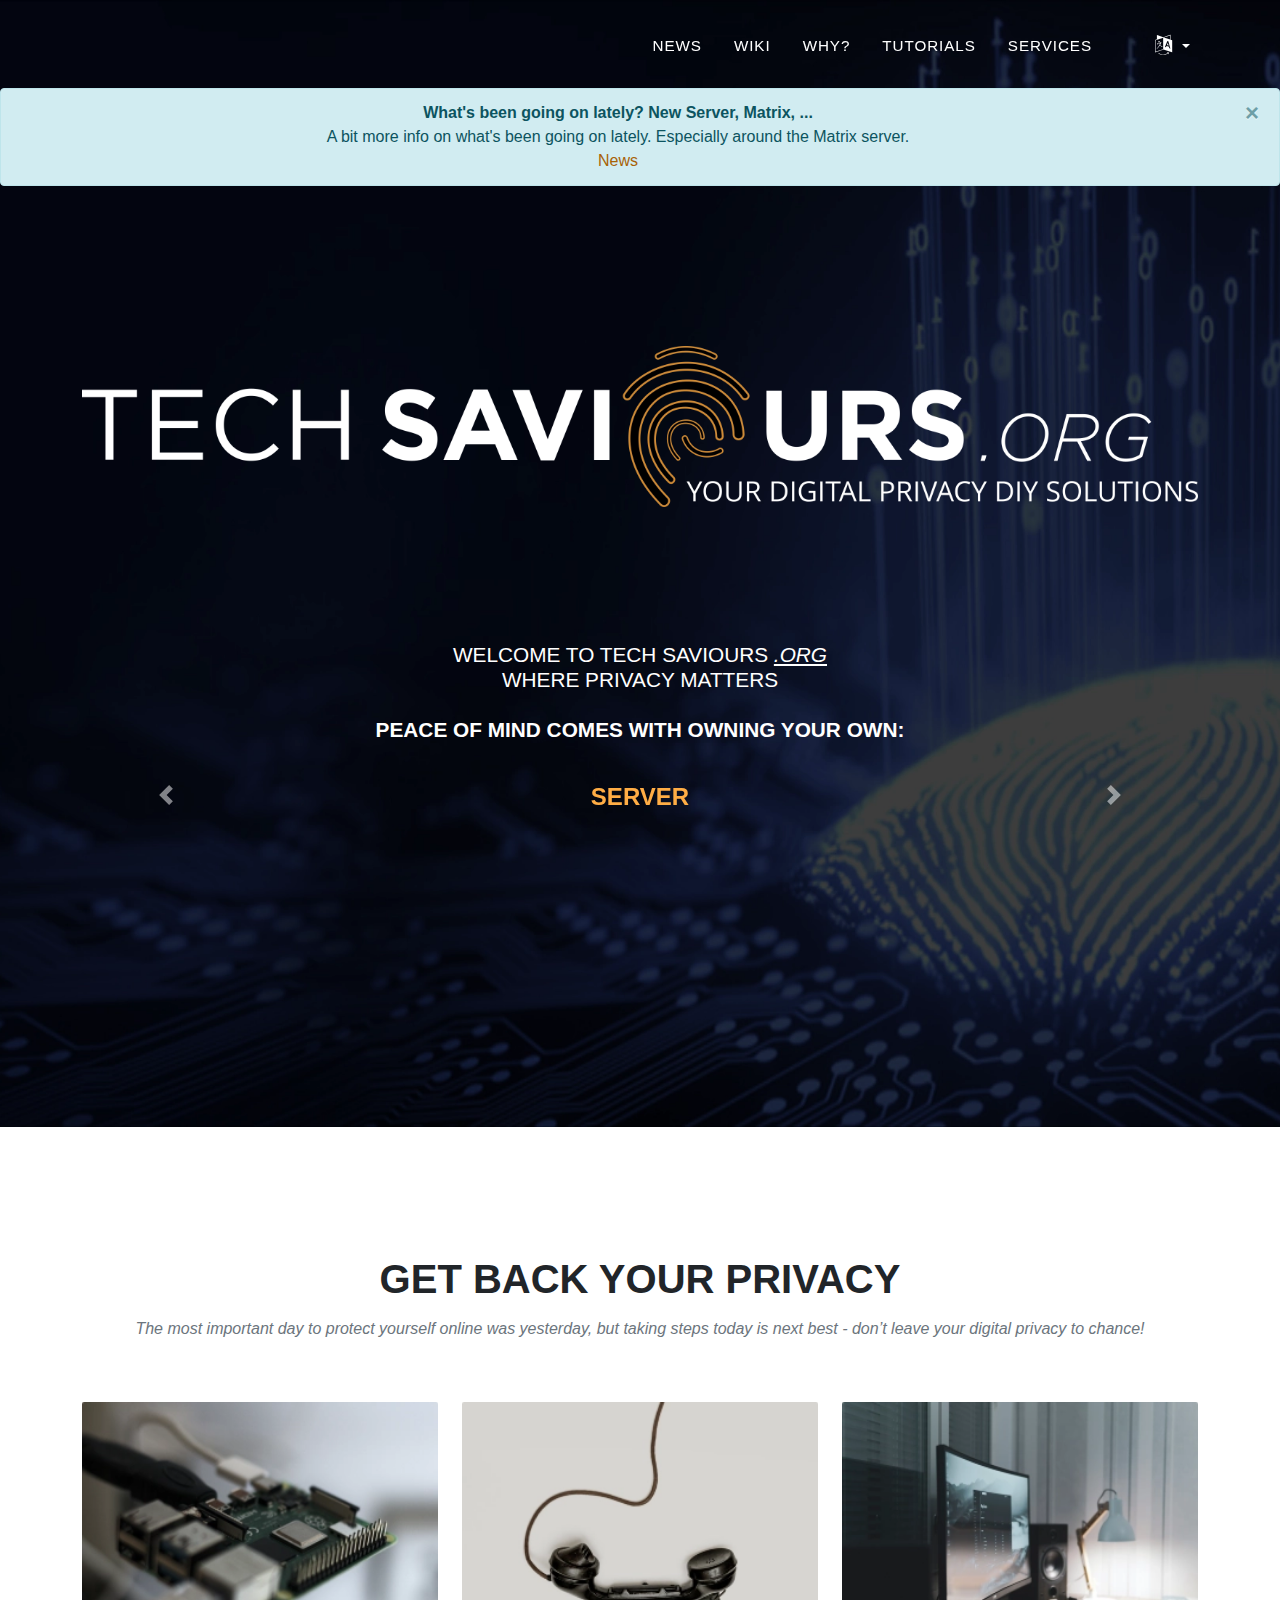
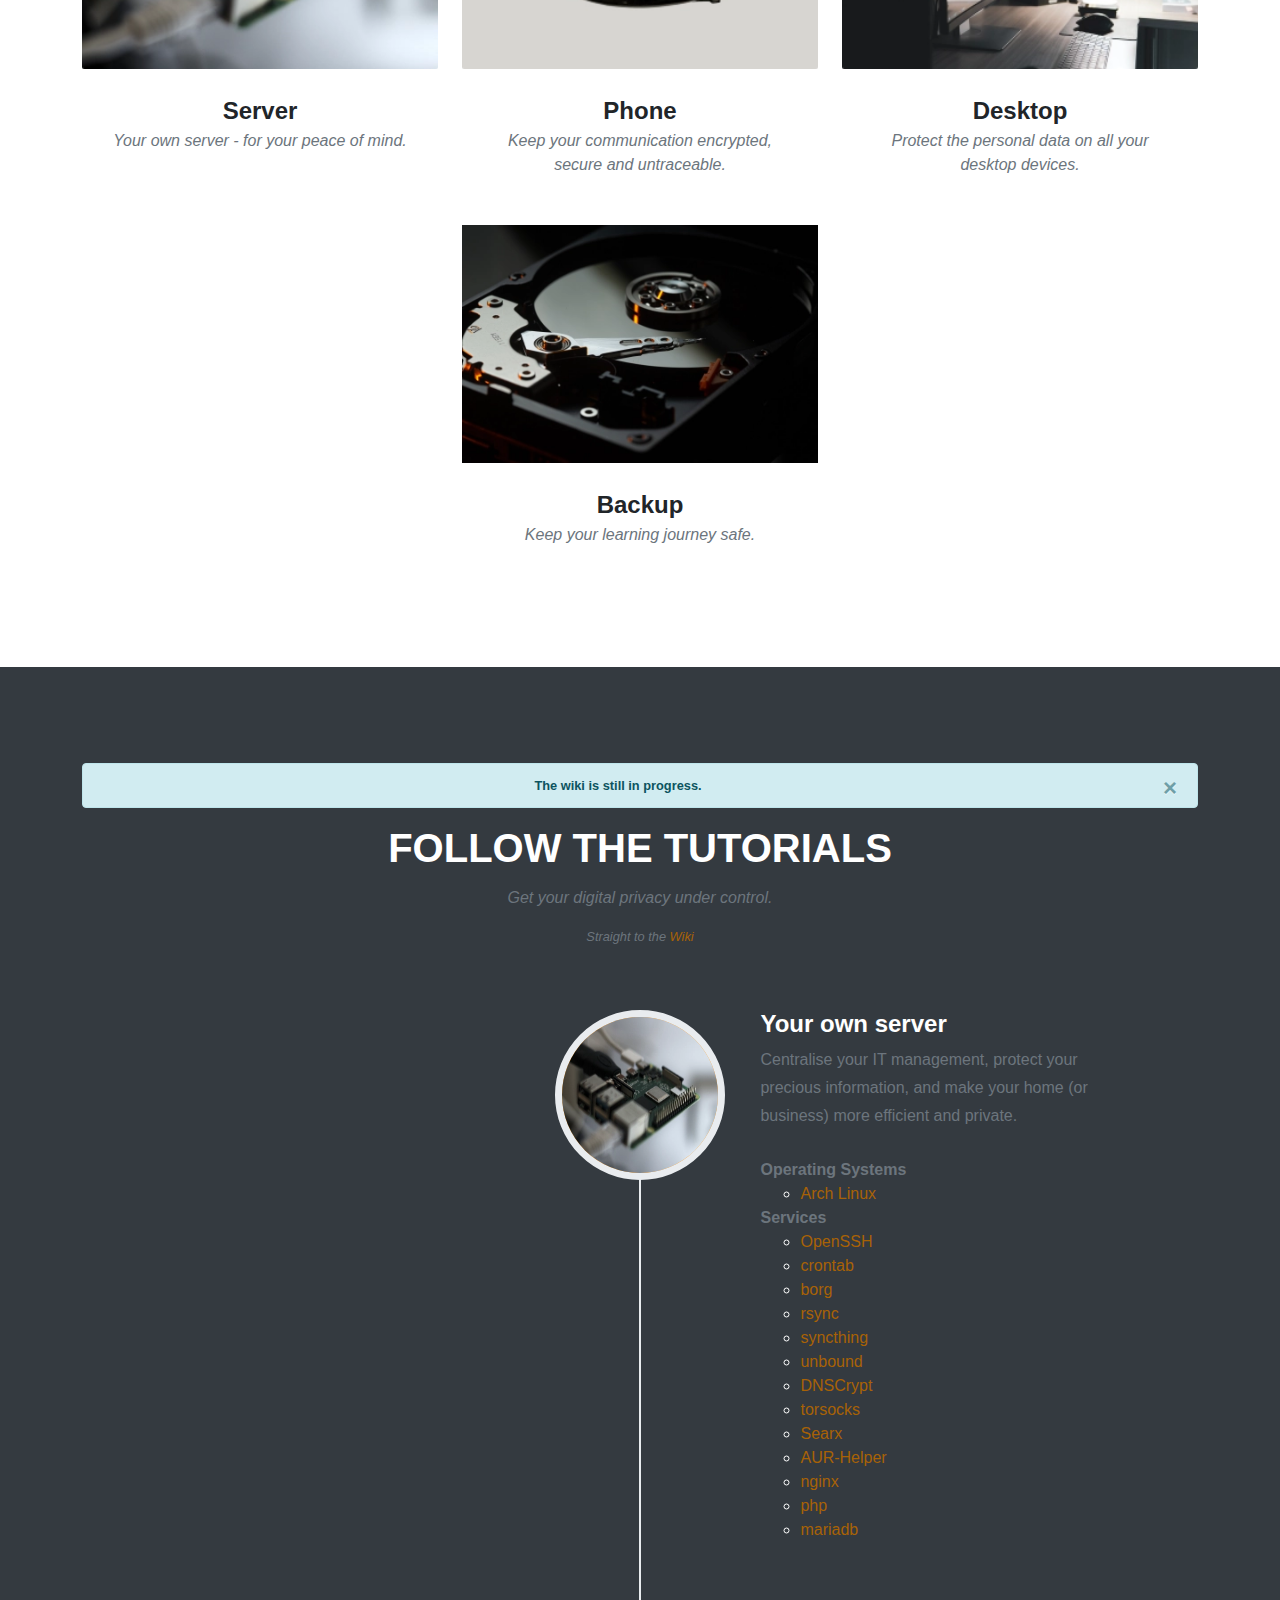
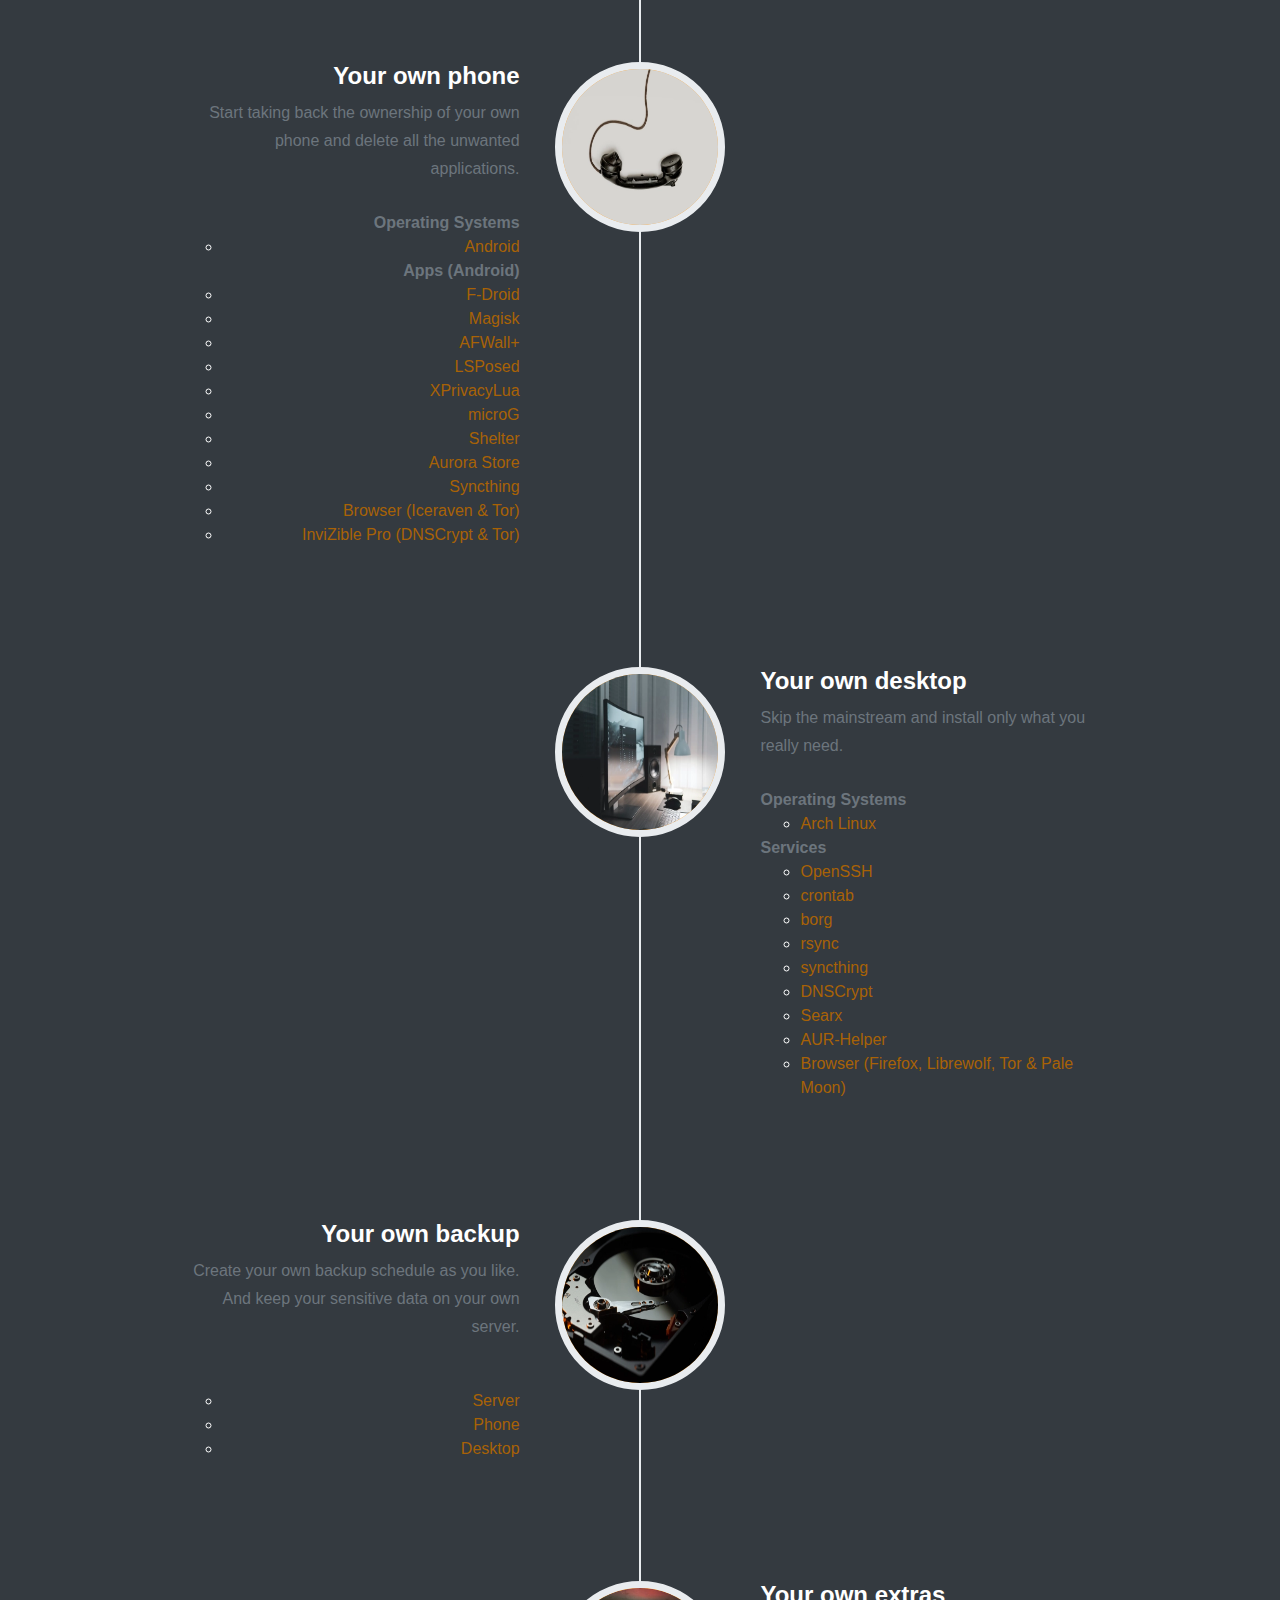
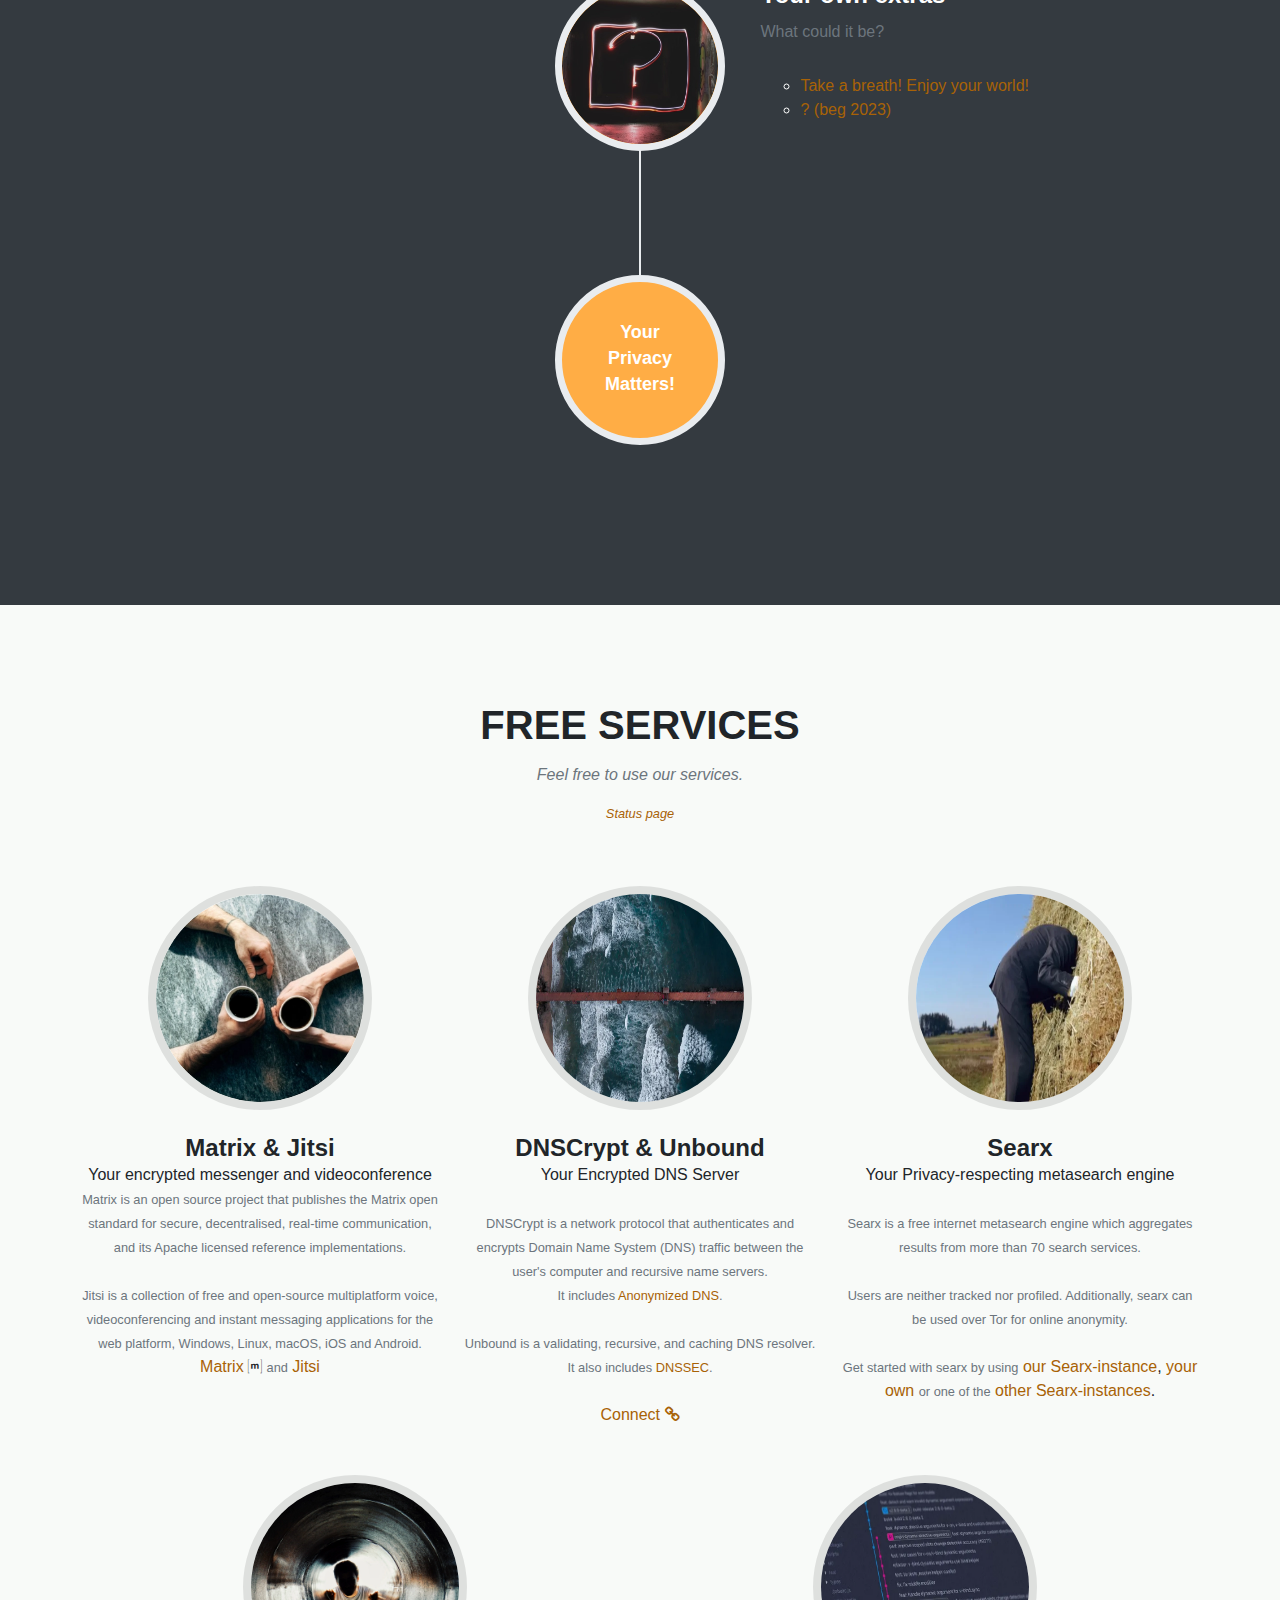
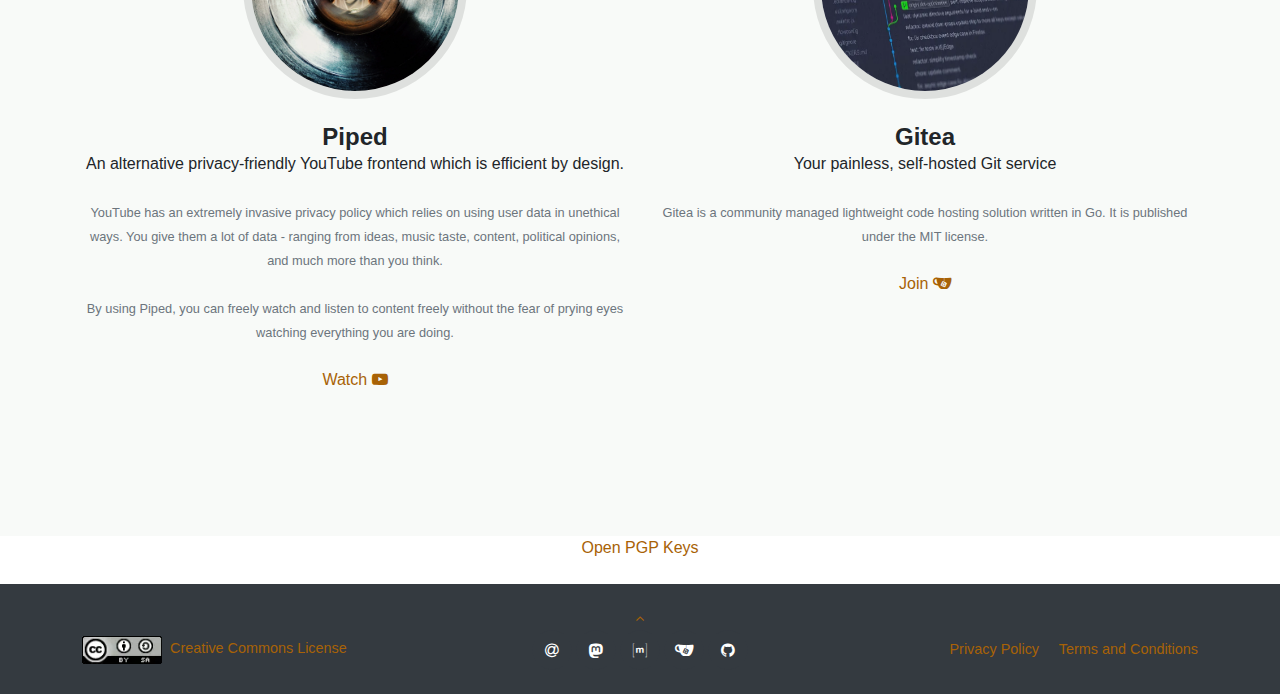
==== commit 2b61cb1a: "disabled twitter link" ====
--- a/index.html
+++ b/index.html
@@ -537,8 +537,8 @@
                     </a>
                     <!-- <a class="btn btn-dark btn-social" href="https://www.reddit.com/r/TECHSAVIOURS_ORG/">
                         <i class="fa fa-reddit"></i></a> -->
-                    <a class="btn btn-dark btn-social" href="https://twitter.com/techsavioursorg">
-                        <i class="fa fa-twitter"></i></a>
+                    <!-- <a class="btn btn-dark btn-social" href="https://twitter.com/techsavioursorg">
+                        <i class="fa fa-twitter"></i></a> -->
                 </div>
                 <div class="col-lg-4 text-lg-right">
                     <a class="mr-3" href="privacy-policy.html">Privacy Policy</a>
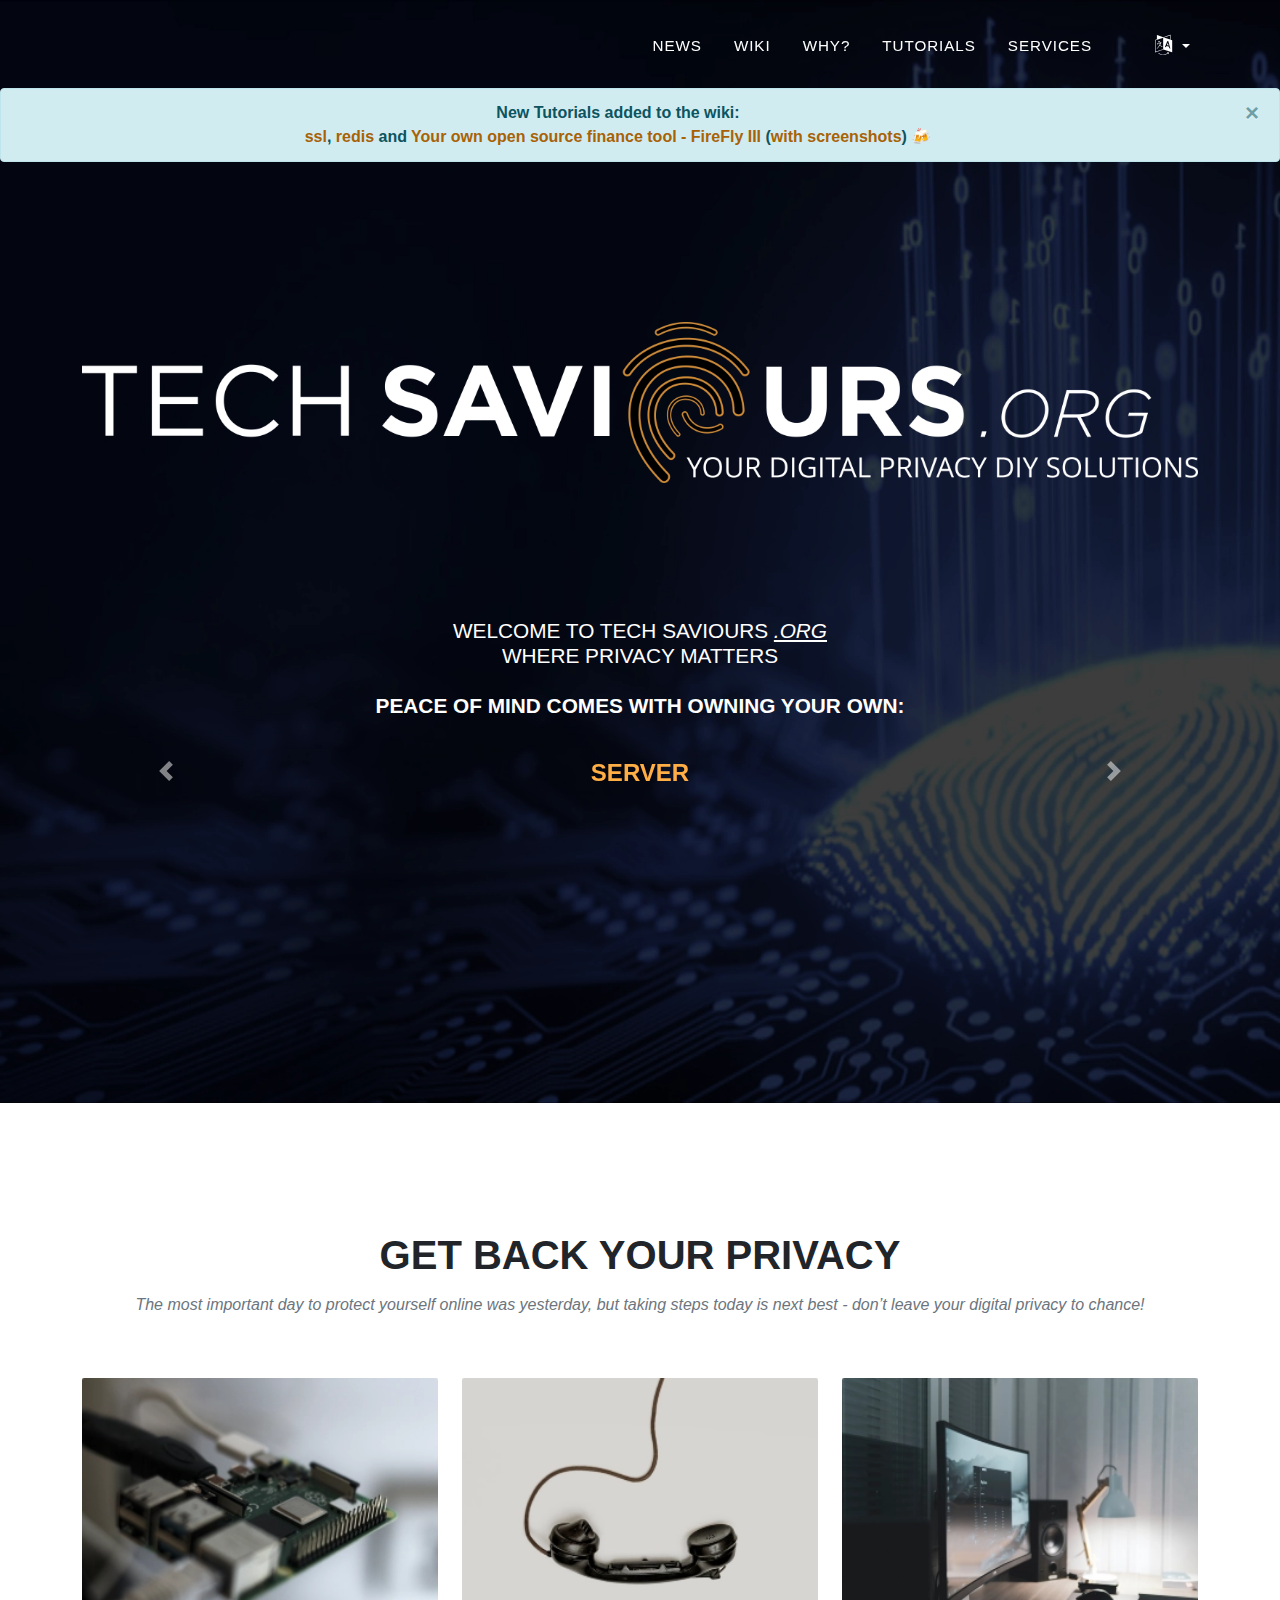
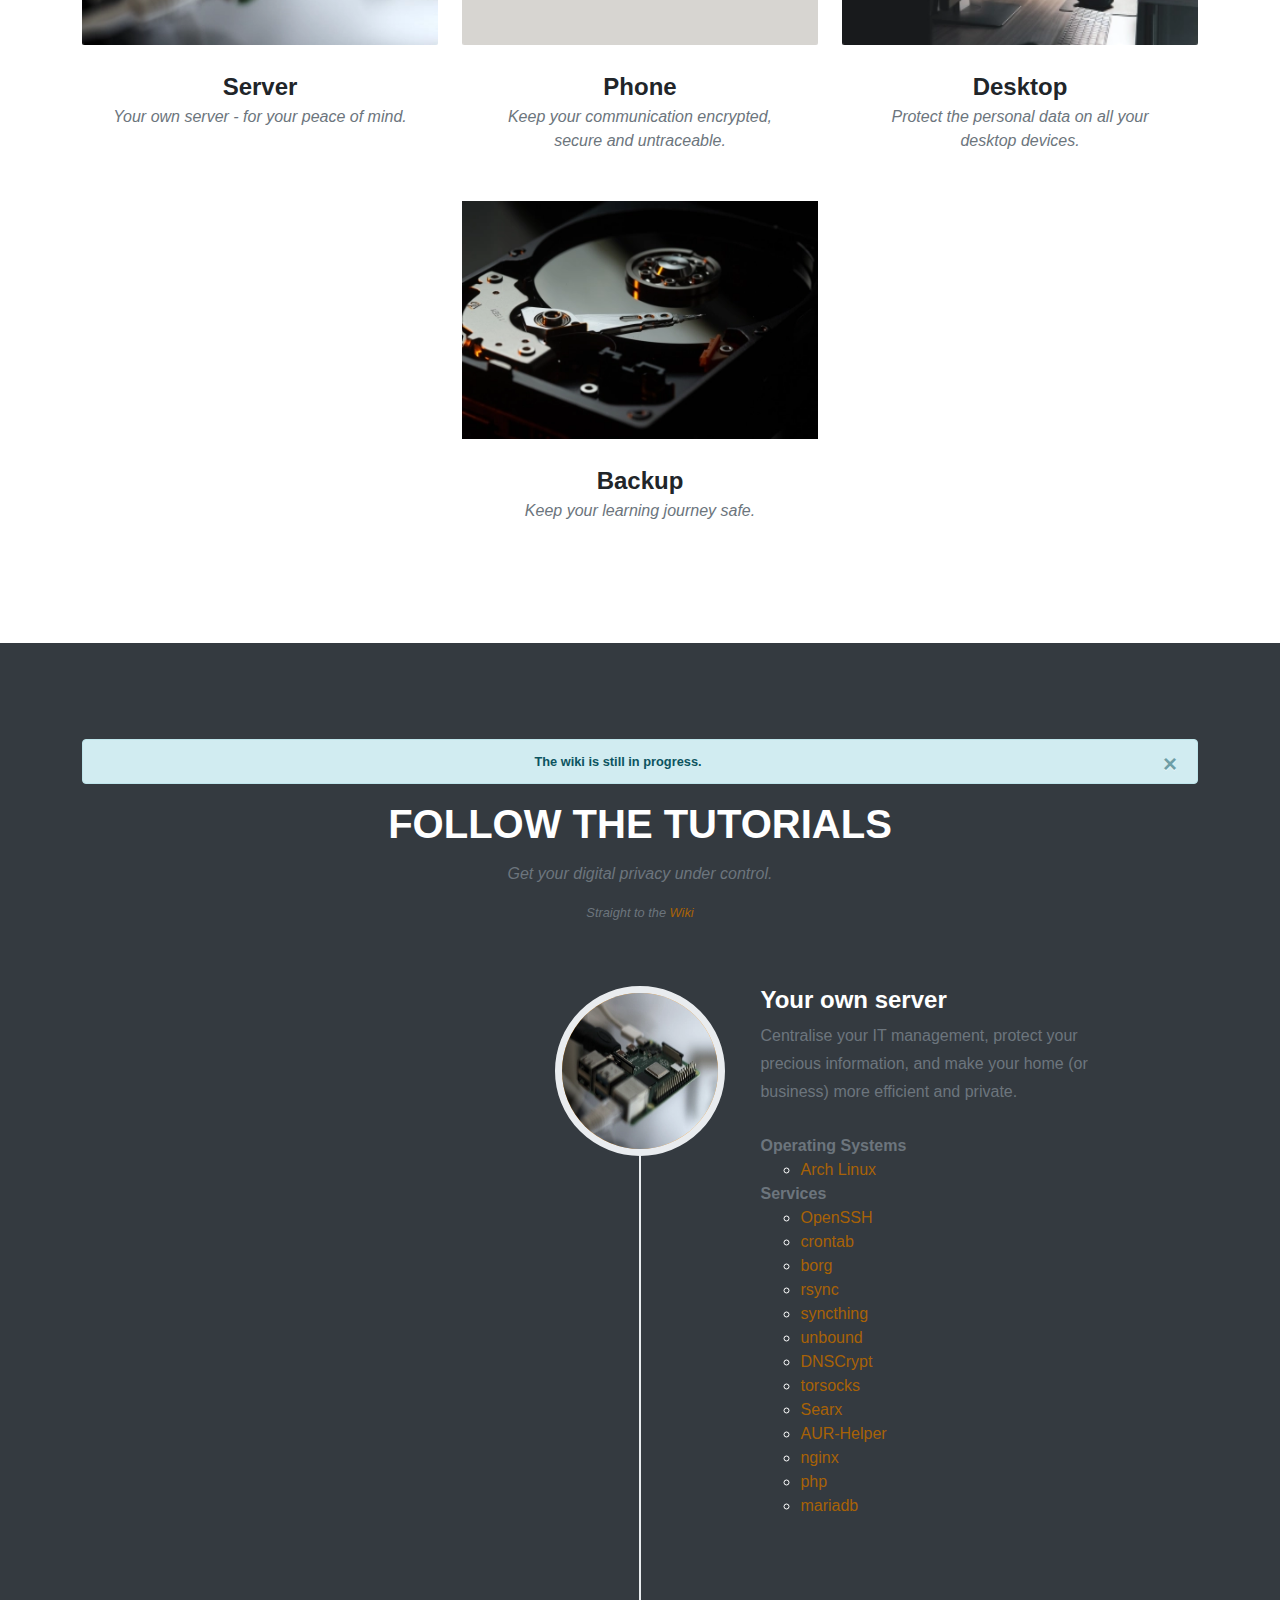
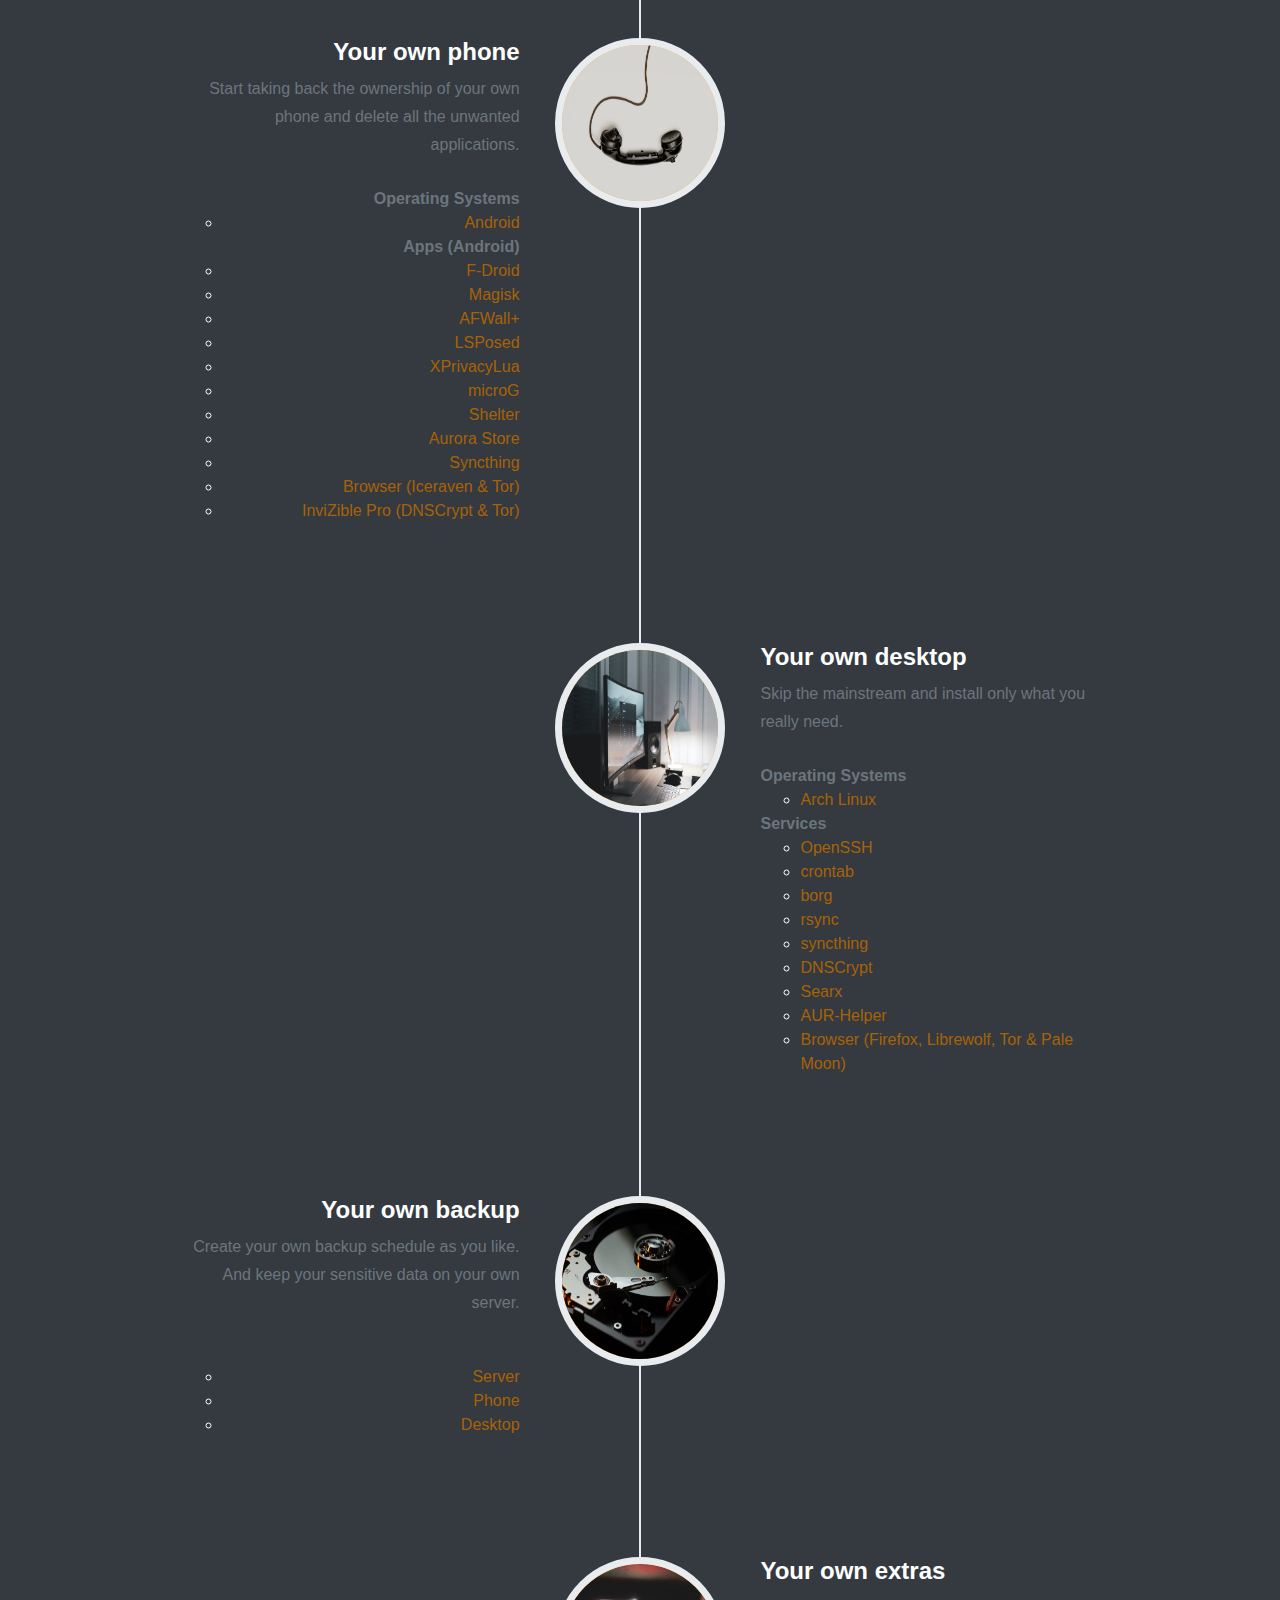
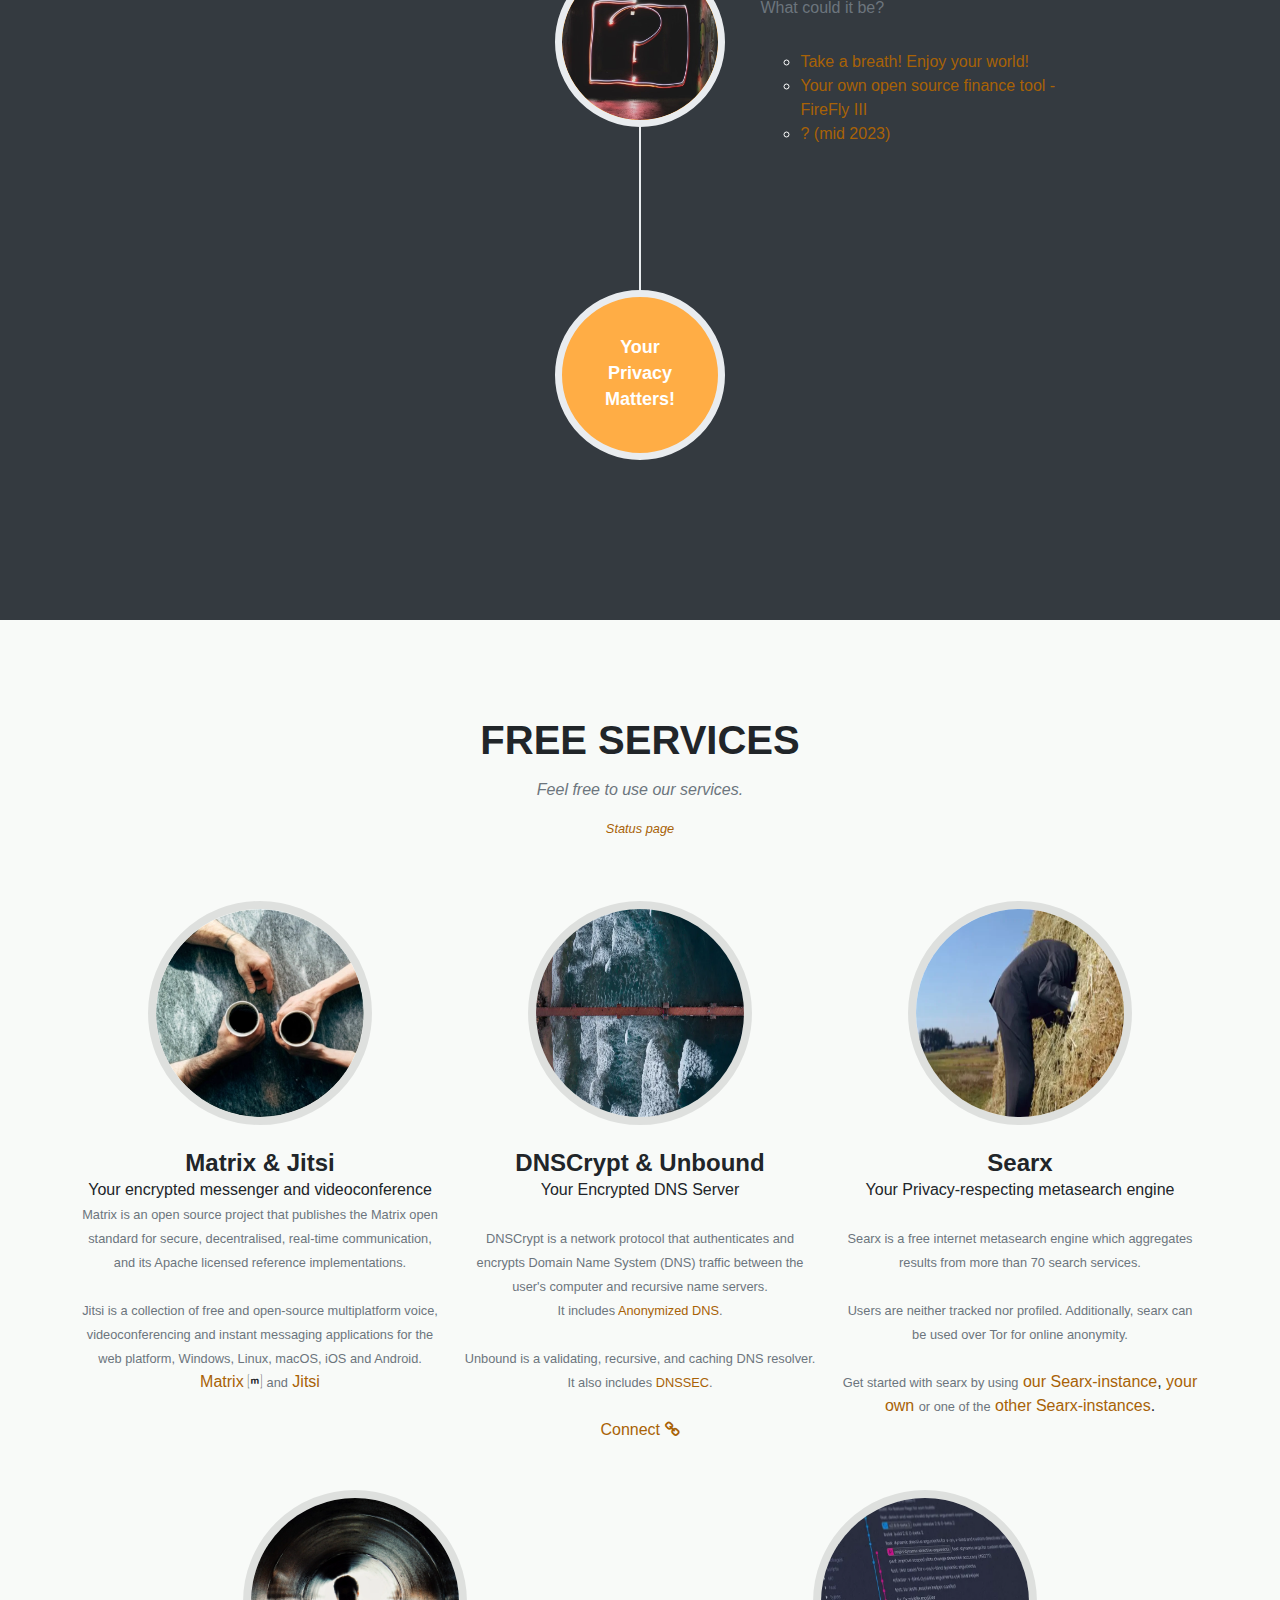
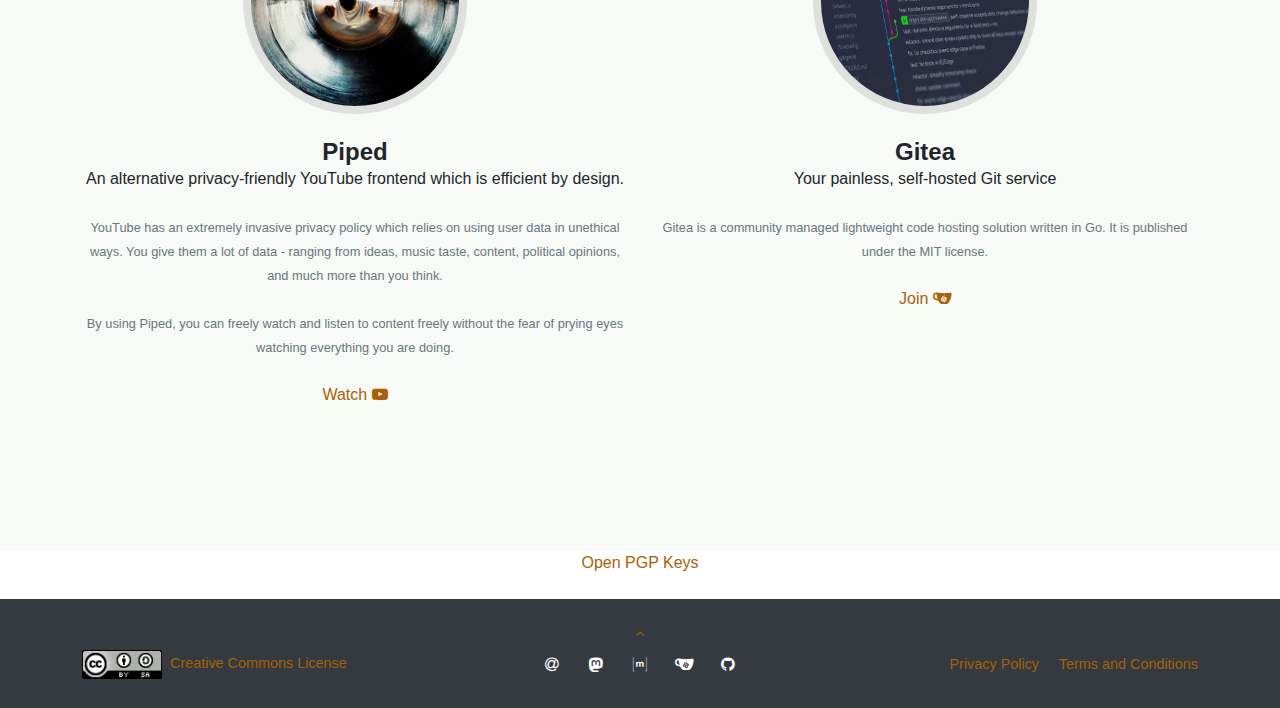
==== commit dac78e16: "added new info about new tutorials" ====
--- a/index.html
+++ b/index.html
@@ -61,10 +61,13 @@
 
         <!-- INFO ALERT -->
         <div class="alert alert-info alert-dismissible fade show" role="info">
-            <strong>What's been going on lately? New Server, Matrix, ...</strong><br>
-            A bit more info on what's been going on lately. Especially around the Matrix server.
-            <br>
-            <a href="https://techsaviours.org/news/en/whats-been-going-on-lately-new-server-matrix">News</a>
+            <strong>New Tutorials added to the wiki:<br> <a
+                    href="https://wiki.techsaviours.org/de/server/services/ssl">ssl</a>, <a
+                    href="https://wiki.techsaviours.org/de/server/services/redis">redis</a>
+                and <a href="https://wiki.techsaviours.org/de/extras/firefly3">Your
+                    own open source finance tool - FireFly III</a> (<a
+                    href="https://techsaviours.org/news/en/your-own-open-source-finance-tool-firefly-iii">with
+                    screenshots</a>) 🍻</strong>
             <button type="button" class="close" data-dismiss="alert" aria-label="Close">
                 <span aria-hidden="true">&times;</span>
             </button>
@@ -353,7 +356,9 @@
                             <ul>
                                 <li><a href="https://wiki.techsaviours.org/en/extras/take_a_breath">Take a breath! Enjoy
                                         your world!</a></li>
-                                <li><a href="https://wiki.techsaviours.org/en:extras">? (beg 2023)</a></li>
+                                <li><a href="https://wiki.techsaviours.org/en/extras/firefly3">Your own open source
+                                        finance tool - FireFly III</a></li>
+                                <li><a href="https://wiki.techsaviours.org/en/extras/">? (mid 2023)</a></li>
                             </ul>
                             </p>
                         </div>
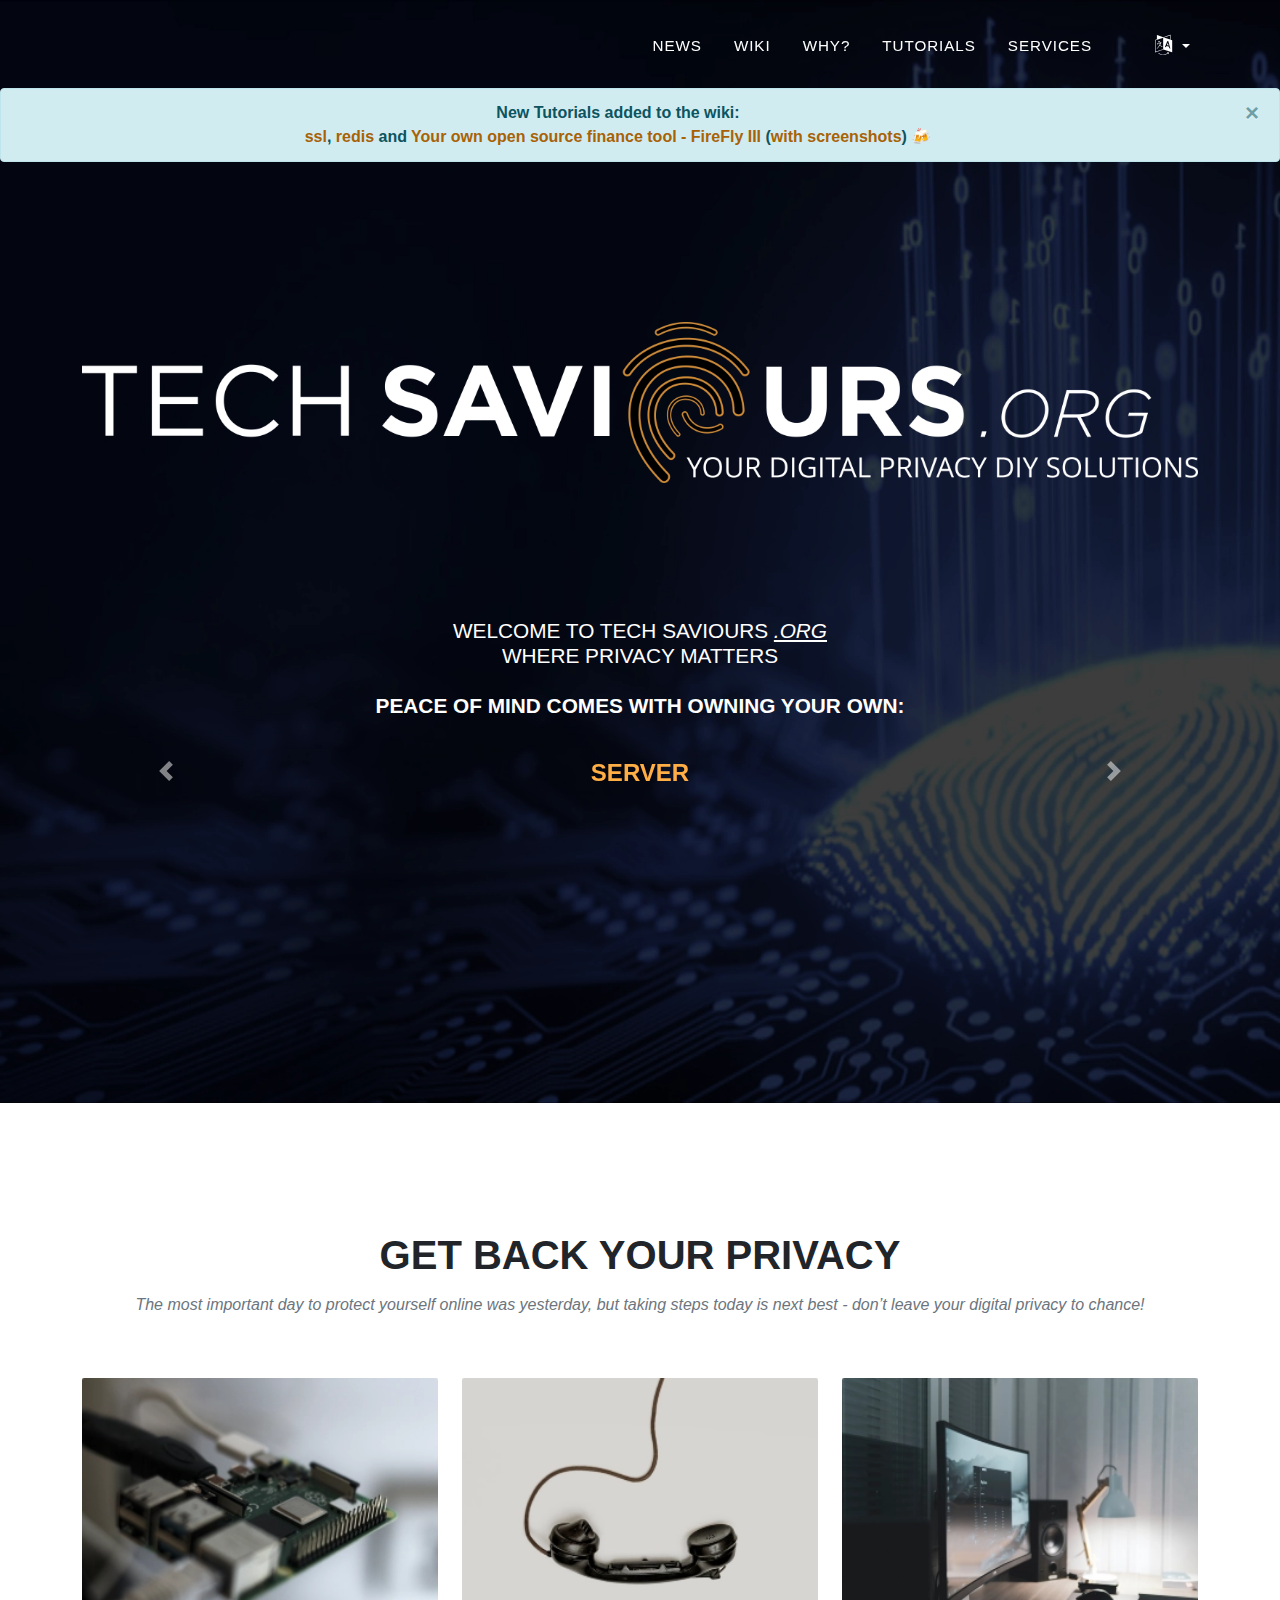
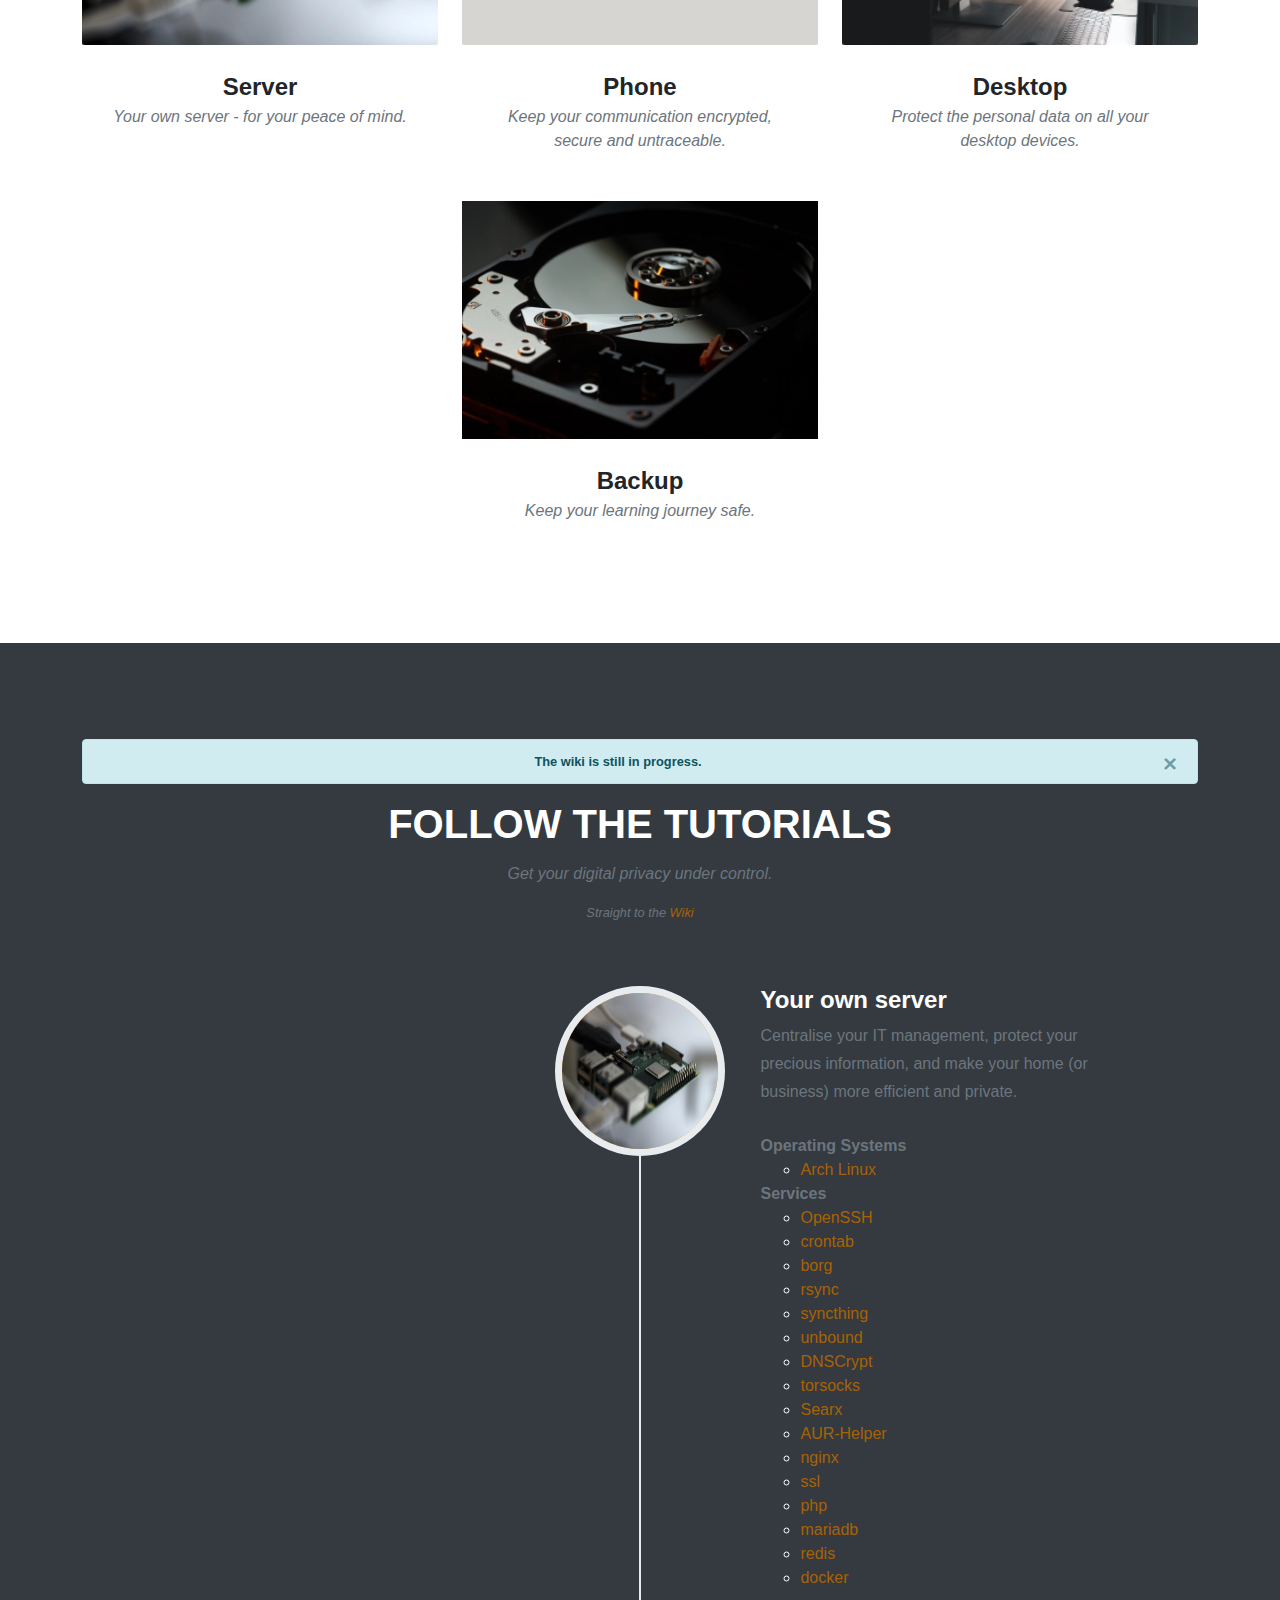
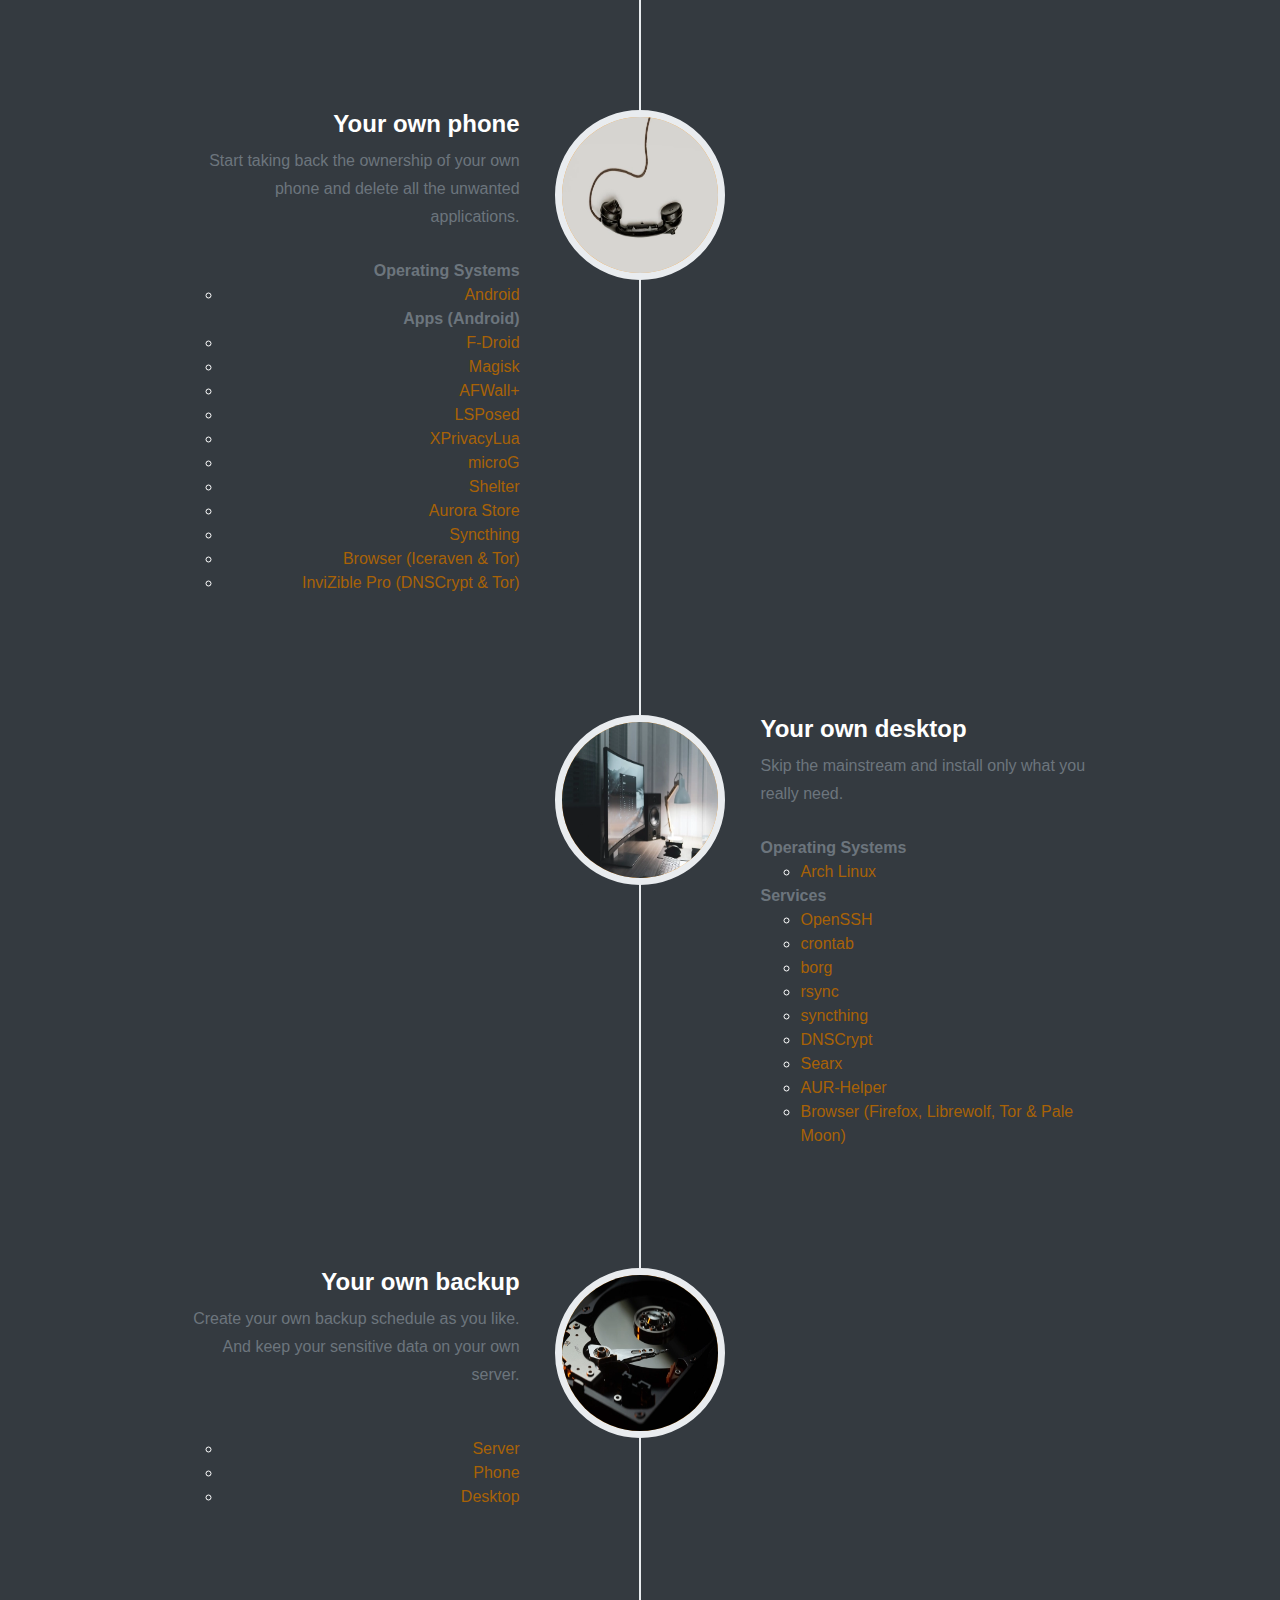
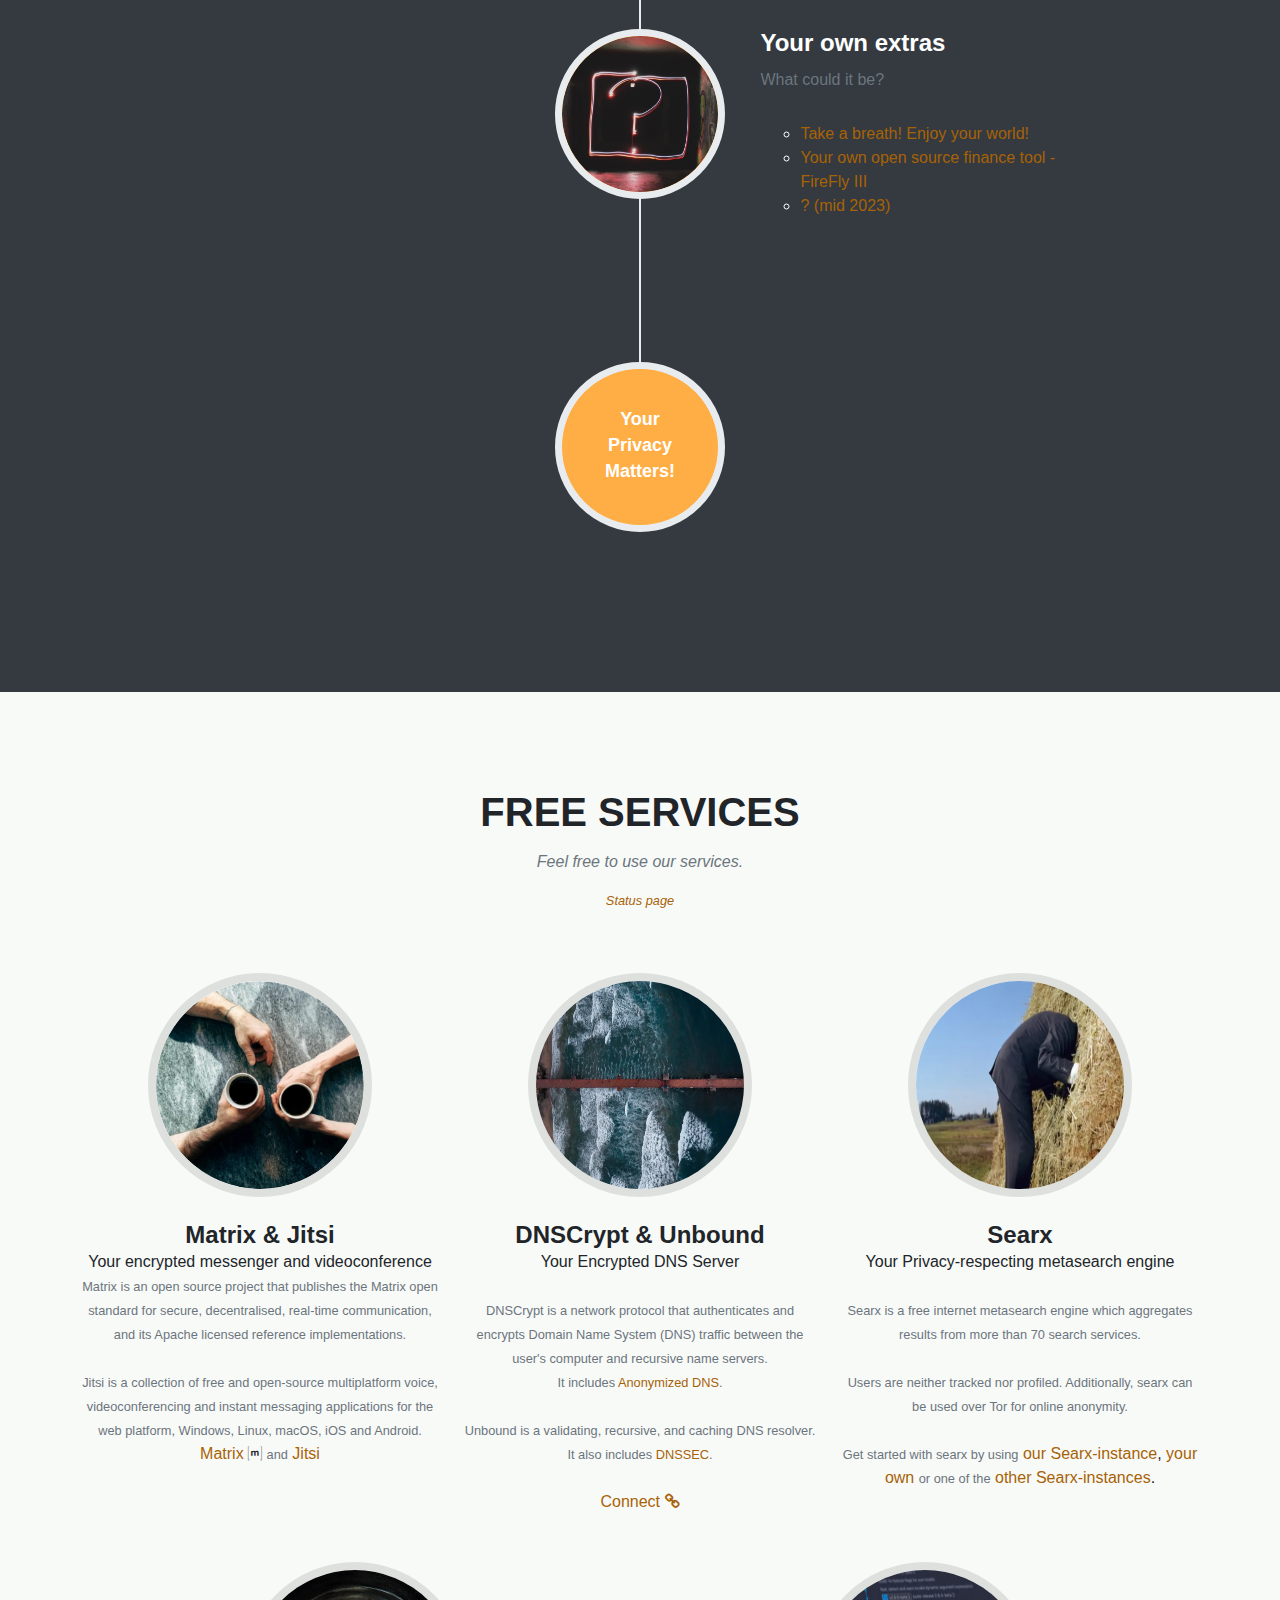
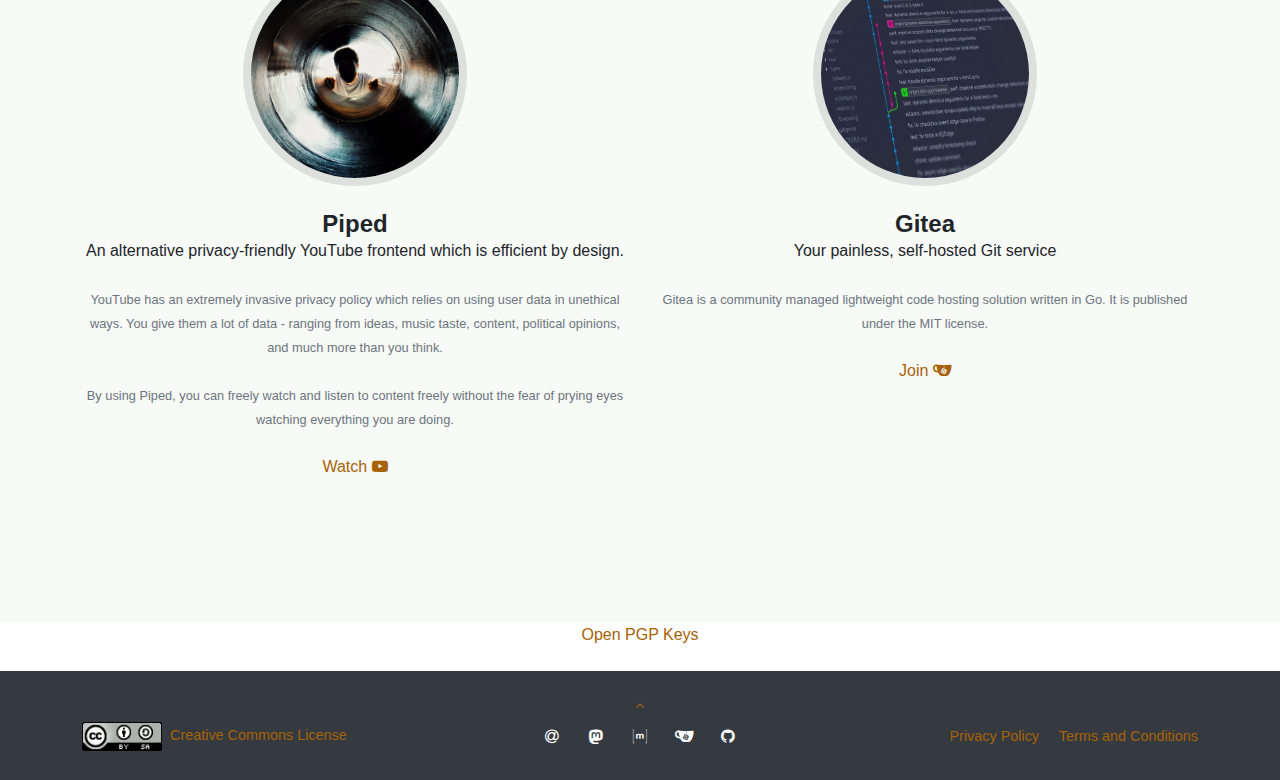
==== commit 9c57af15: "added new tutorial links" ====
--- a/index.html
+++ b/index.html
@@ -245,8 +245,11 @@
                                 <li><a href="https://wiki.techsaviours.org/en:server:services:aur-helper">AUR-Helper</a>
                                 </li>
                                 <li><a href="https://wiki.techsaviours.org/en:server:services:nginx">nginx</a></li>
+                                <li><a href="https://wiki.techsaviours.org/en/server/services/ssl">ssl</a></li>
                                 <li><a href="https://wiki.techsaviours.org/en:server:services:php">php</a></li>
                                 <li><a href="https://wiki.techsaviours.org/en:server:services:mariadb">mariadb</a></li>
+                                <li><a href="https://wiki.techsaviours.org/en/server/services/redis">redis</a></li>
+                                <li><a href="https://wiki.techsaviours.org/en/server/services/docker">docker</a></li>
                             </ul>
                         </div>
                     </div>
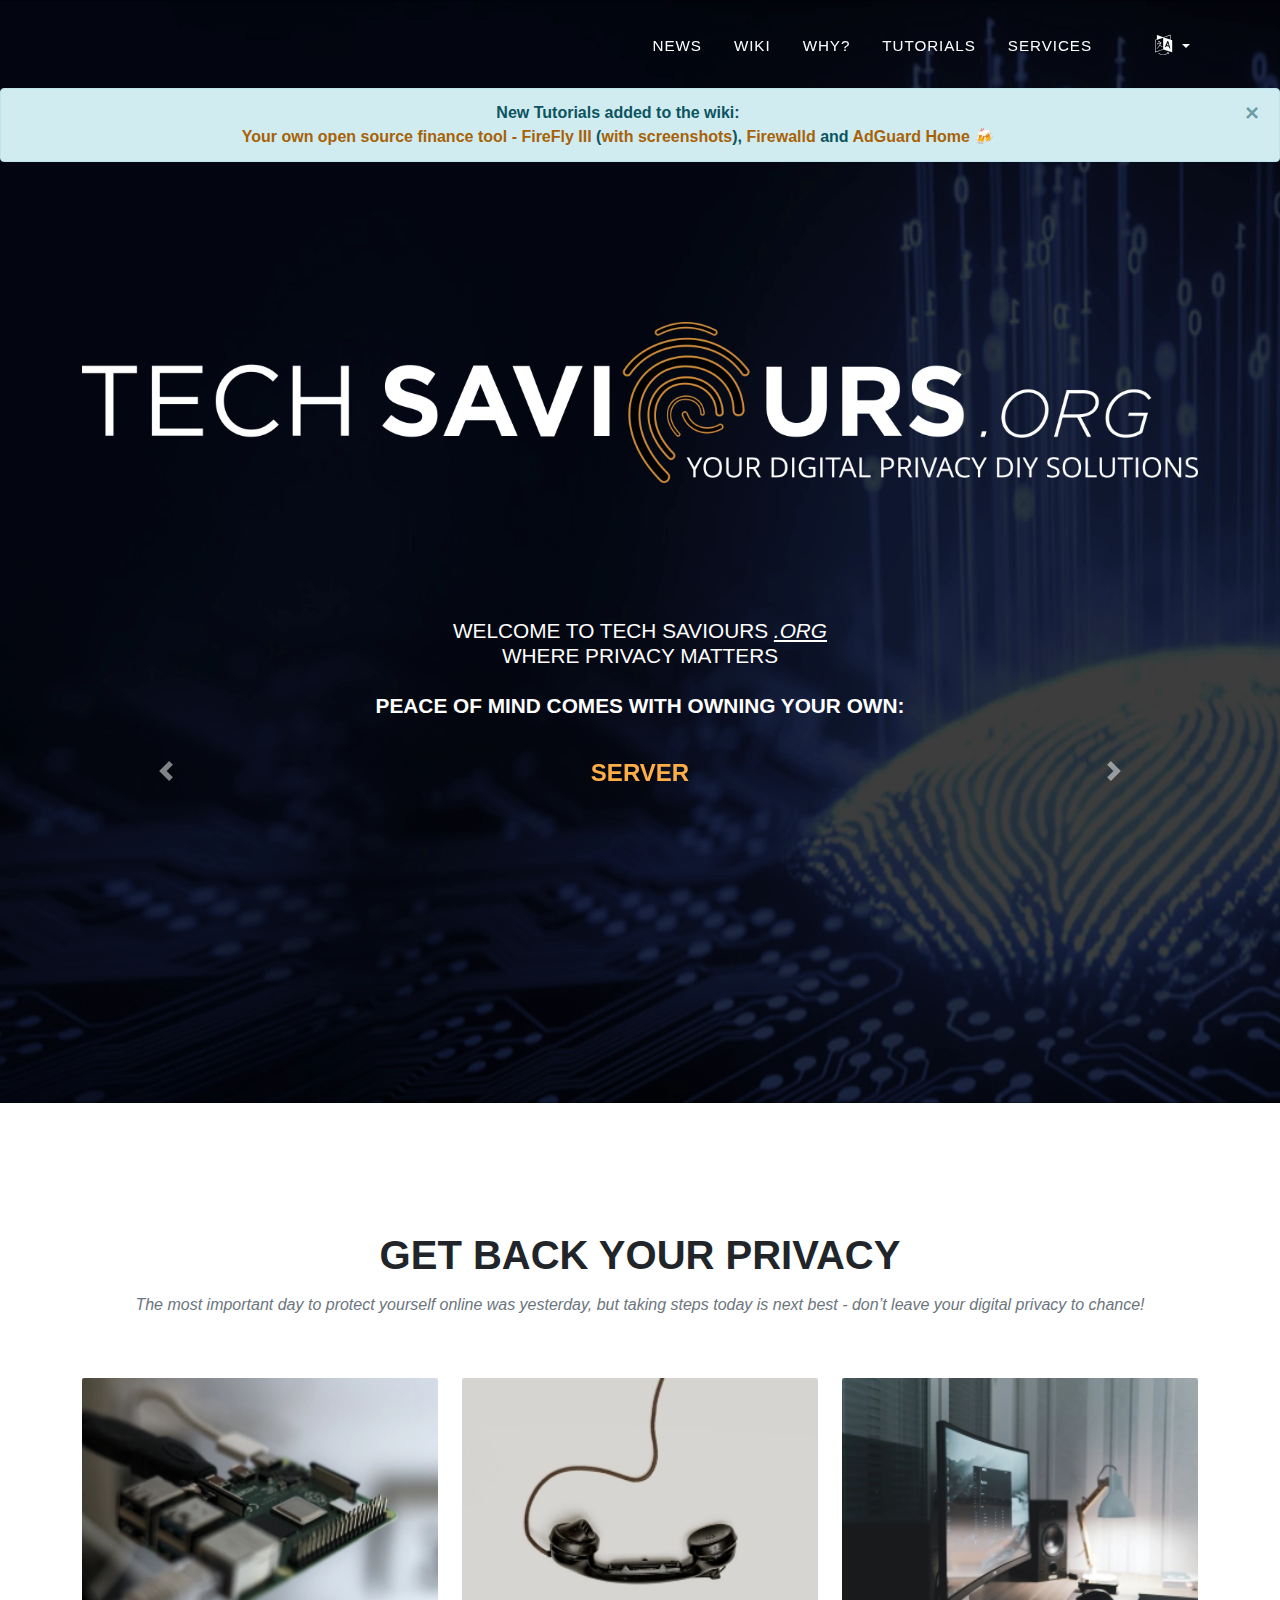
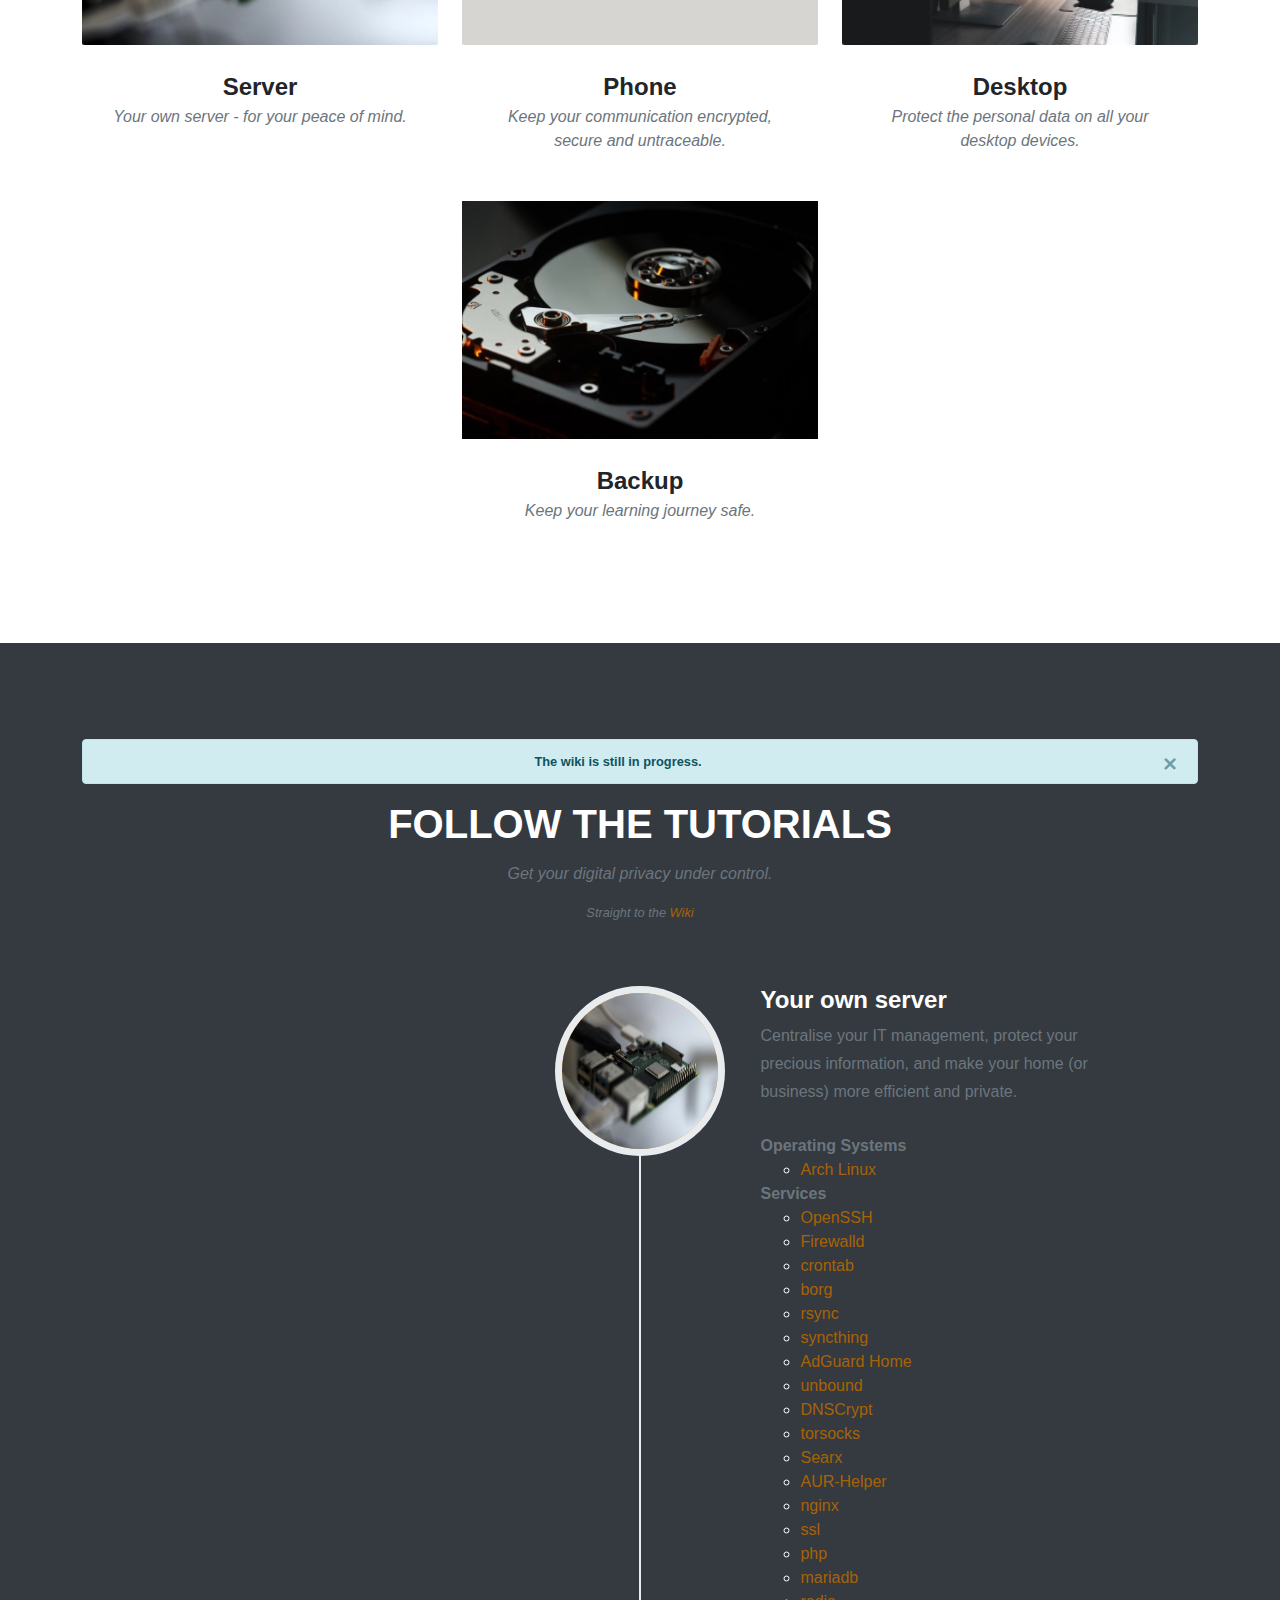
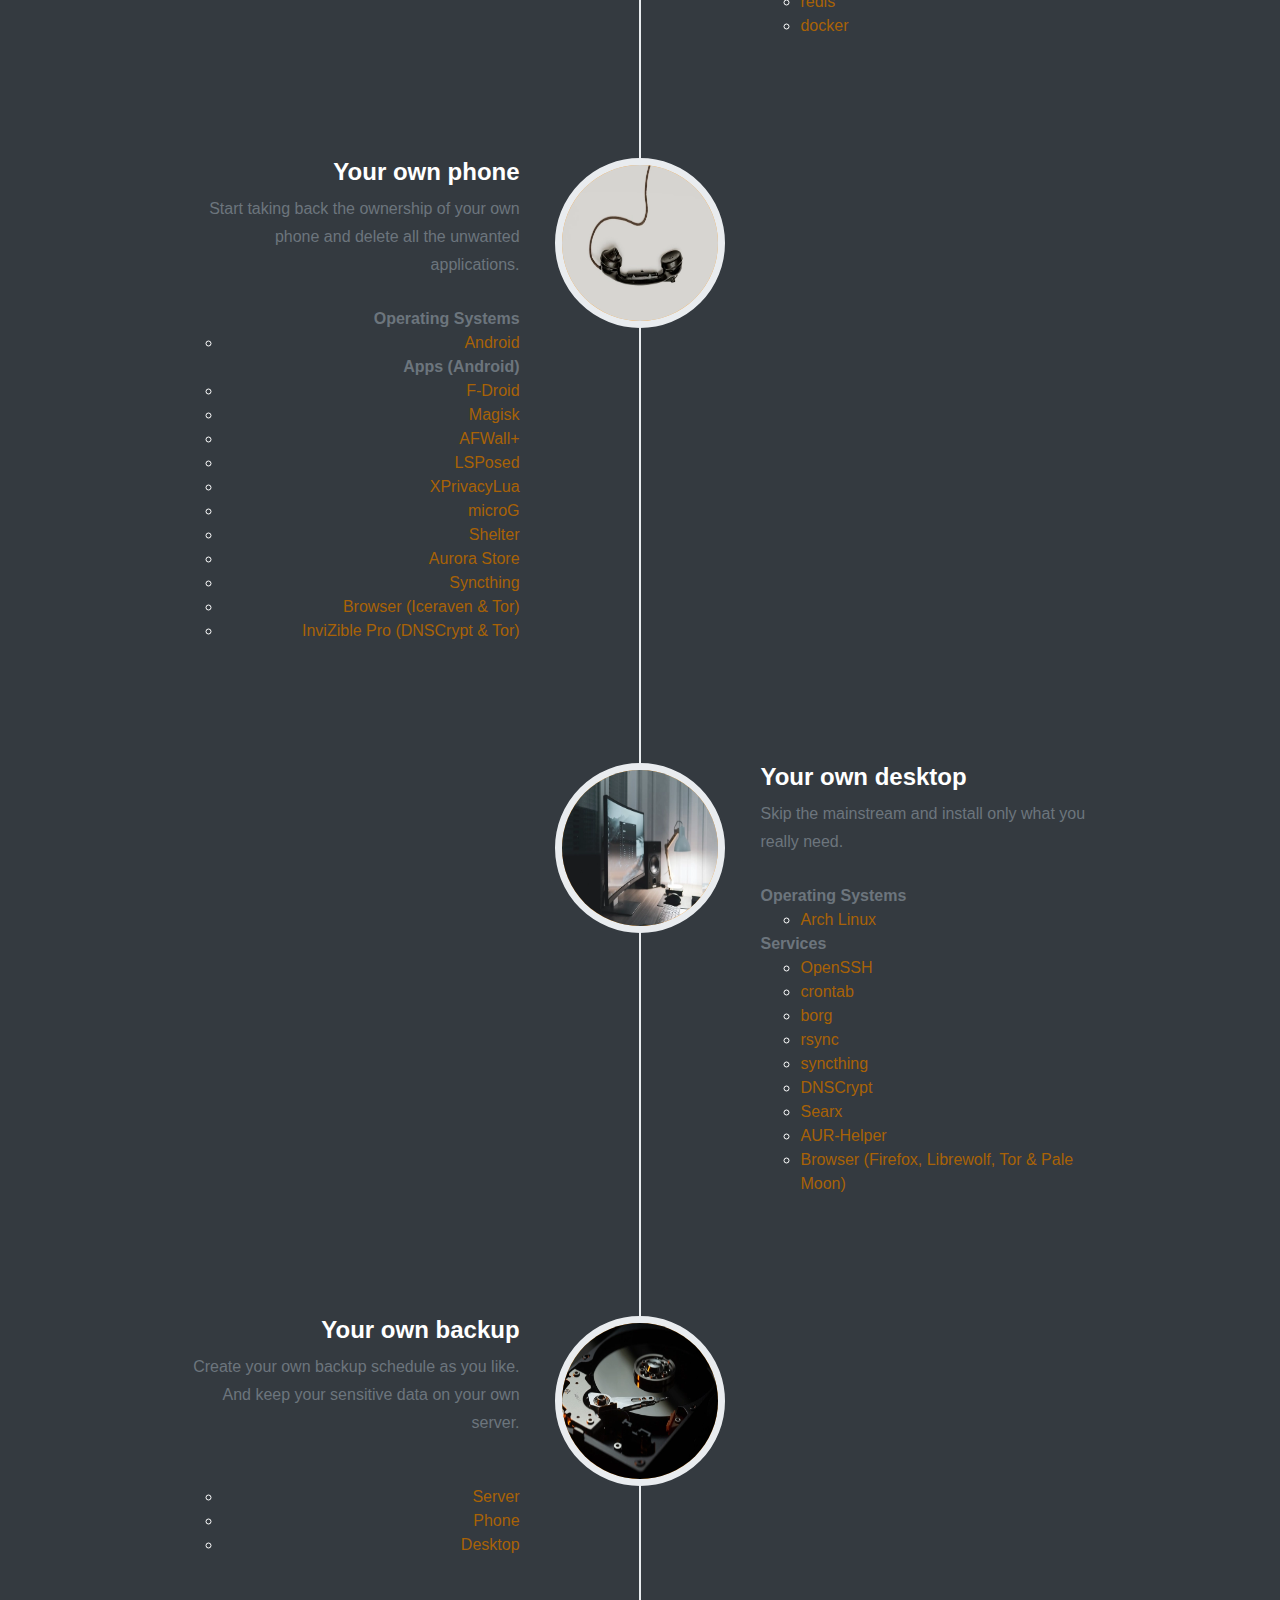
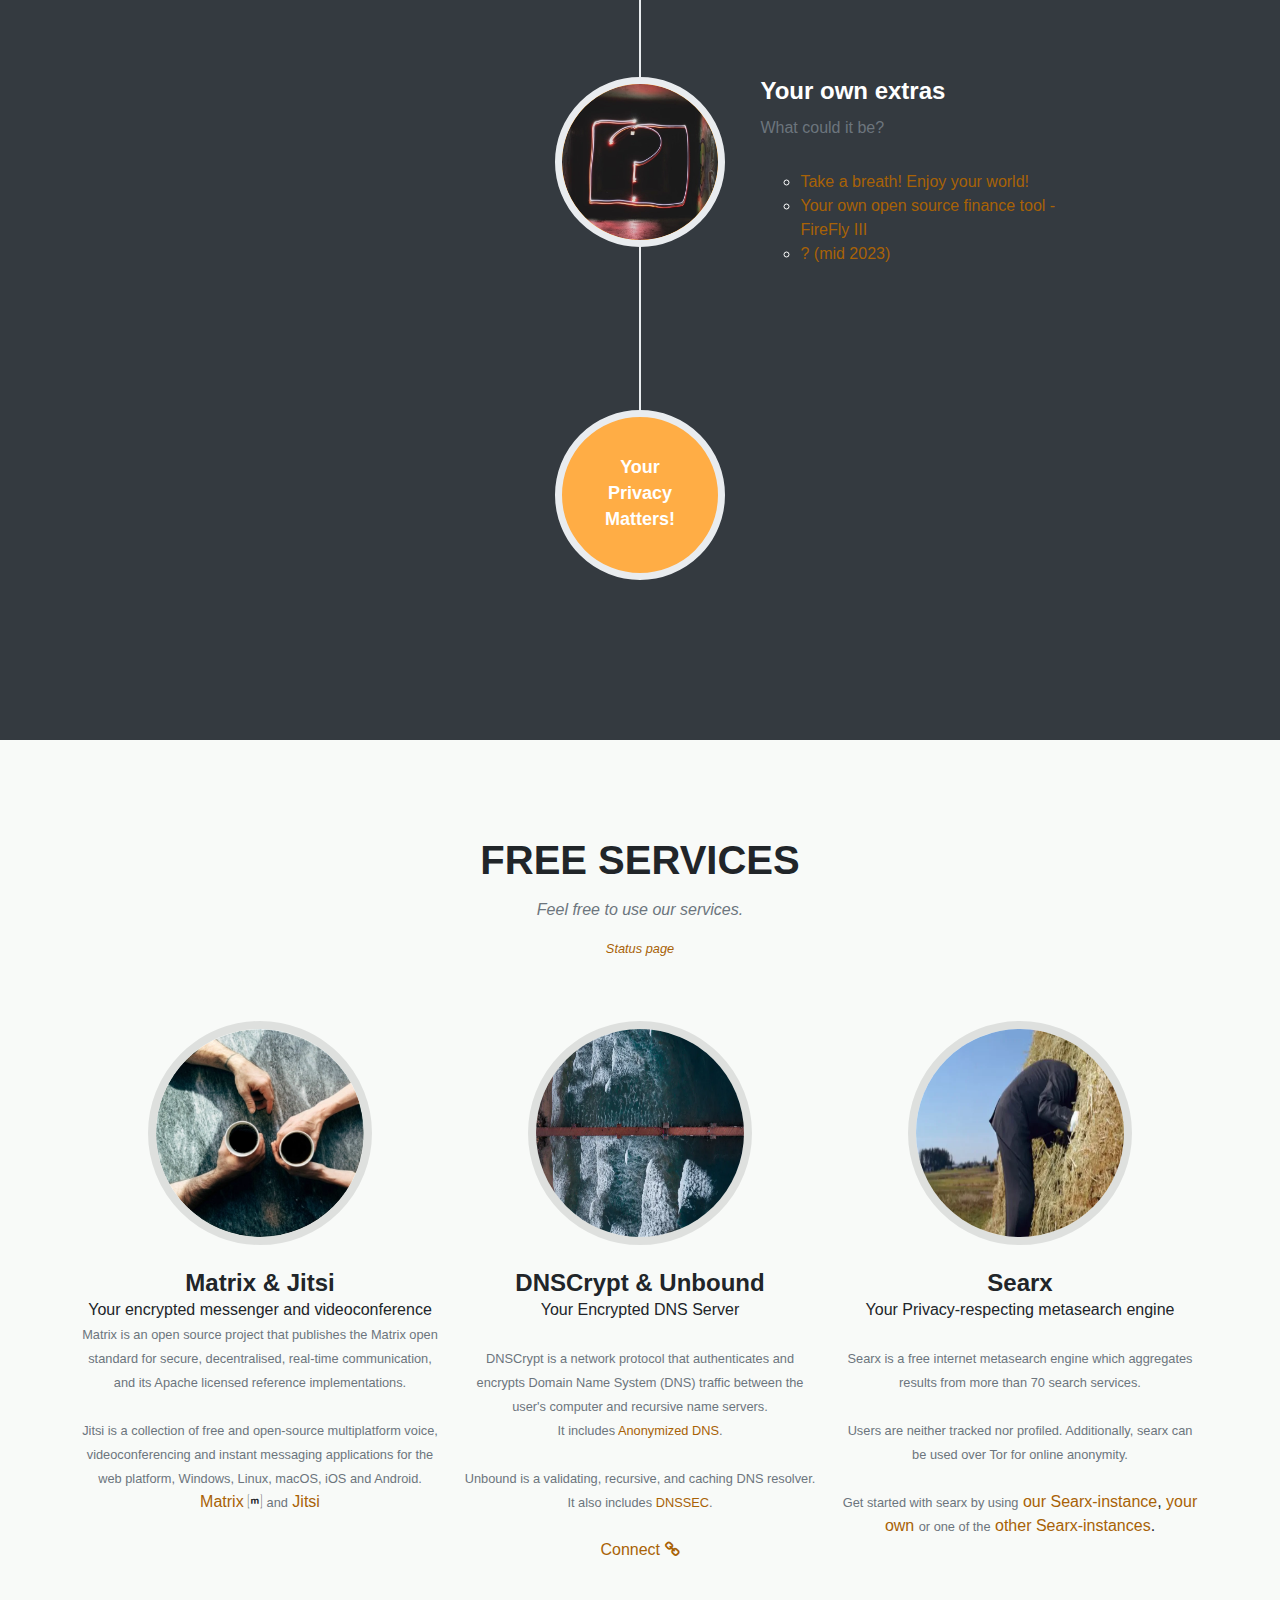
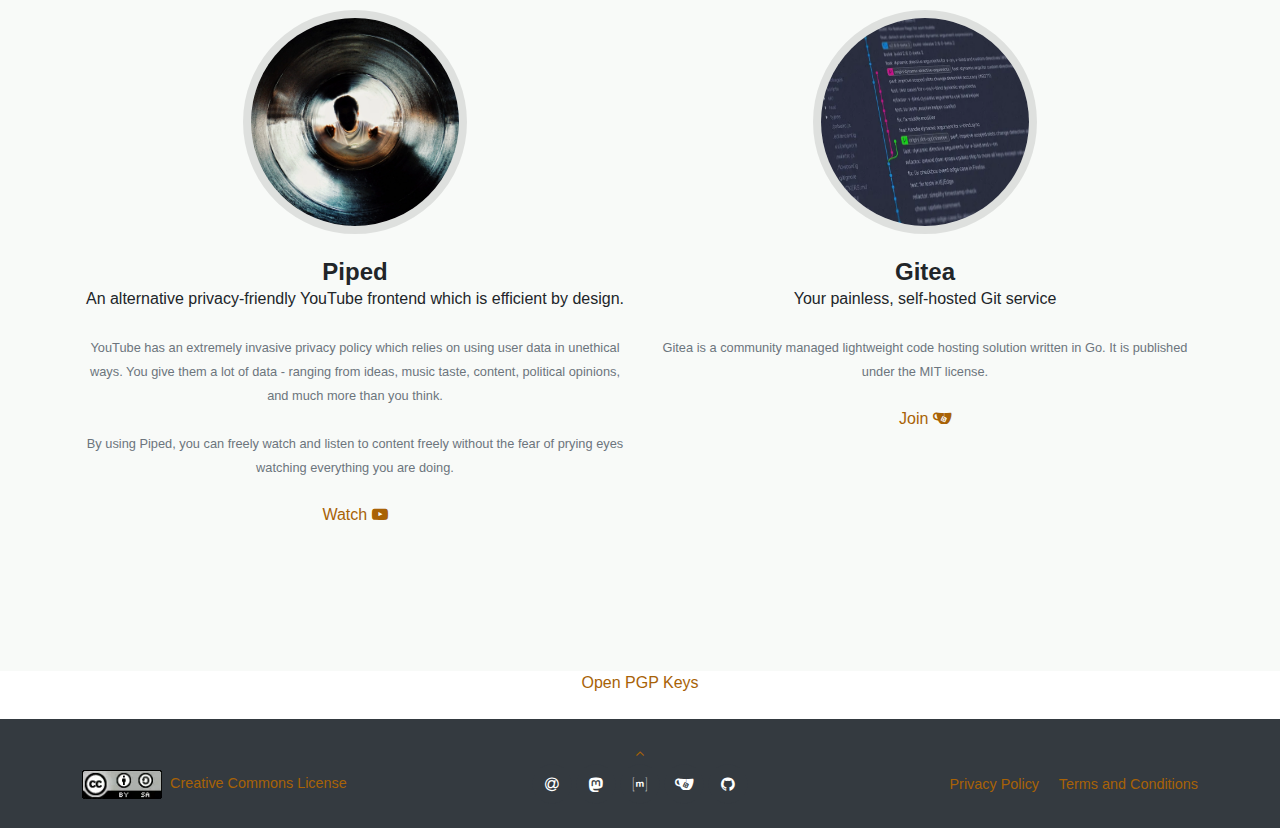
==== commit 08b23223: "added firewalld & adguard homes tutorial links" ====
--- a/index.html
+++ b/index.html
@@ -61,13 +61,11 @@
 
         <!-- INFO ALERT -->
         <div class="alert alert-info alert-dismissible fade show" role="info">
-            <strong>New Tutorials added to the wiki:<br> <a
-                    href="https://wiki.techsaviours.org/de/server/services/ssl">ssl</a>, <a
-                    href="https://wiki.techsaviours.org/de/server/services/redis">redis</a>
-                and <a href="https://wiki.techsaviours.org/de/extras/firefly3">Your
+            <strong>New Tutorials added to the wiki:<br> <a href="https://wiki.techsaviours.org/en/extras/firefly3">Your
                     own open source finance tool - FireFly III</a> (<a
                     href="https://techsaviours.org/news/en/your-own-open-source-finance-tool-firefly-iii">with
-                    screenshots</a>) 🍻</strong>
+                    screenshots</a>), <a href="https://wiki.techsaviours.org/en/server/services/firewalld">Firewalld</a>
+                and <a href="https://wiki.techsaviours.org/en/server/services/adguardhome">AdGuard Home</a> 🍻</strong>
             <button type="button" class="close" data-dismiss="alert" aria-label="Close">
                 <span aria-hidden="true">&times;</span>
             </button>
@@ -230,11 +228,14 @@
                             <b class="text-muted">Services</b>
                             <ul>
                                 <li><a href="https://wiki.techsaviours.org/en/server/services/openssh">OpenSSH</a></li>
+                                <li><a href="https://wiki.techsaviours.org/en/server/services/firewalld">Firewalld</a>
+                                </li>
                                 <li><a href="https://wiki.techsaviours.org/en/server/services/crontab">crontab</a></li>
                                 <li><a href="https://wiki.techsaviours.org/en/server/services/borg">borg</a></li>
                                 <li><a href="https://wiki.techsaviours.org/en/server/services/rsync">rsync</a></li>
                                 <li><a href="https://wiki.techsaviours.org/en/server/services/syncthing">syncthing</a>
-                                </li>
+                                <li><a href="https://wiki.techsaviours.org/en/server/services/adguardhome">AdGuard
+                                        Home</a></li>
                                 <li><a href="https://wiki.techsaviours.org/en/server/services/unbound">unbound</a>
                                 </li>
                                 <li><a href="https://wiki.techsaviours.org/en/server/services/dnscrypt">DNSCrypt</a>
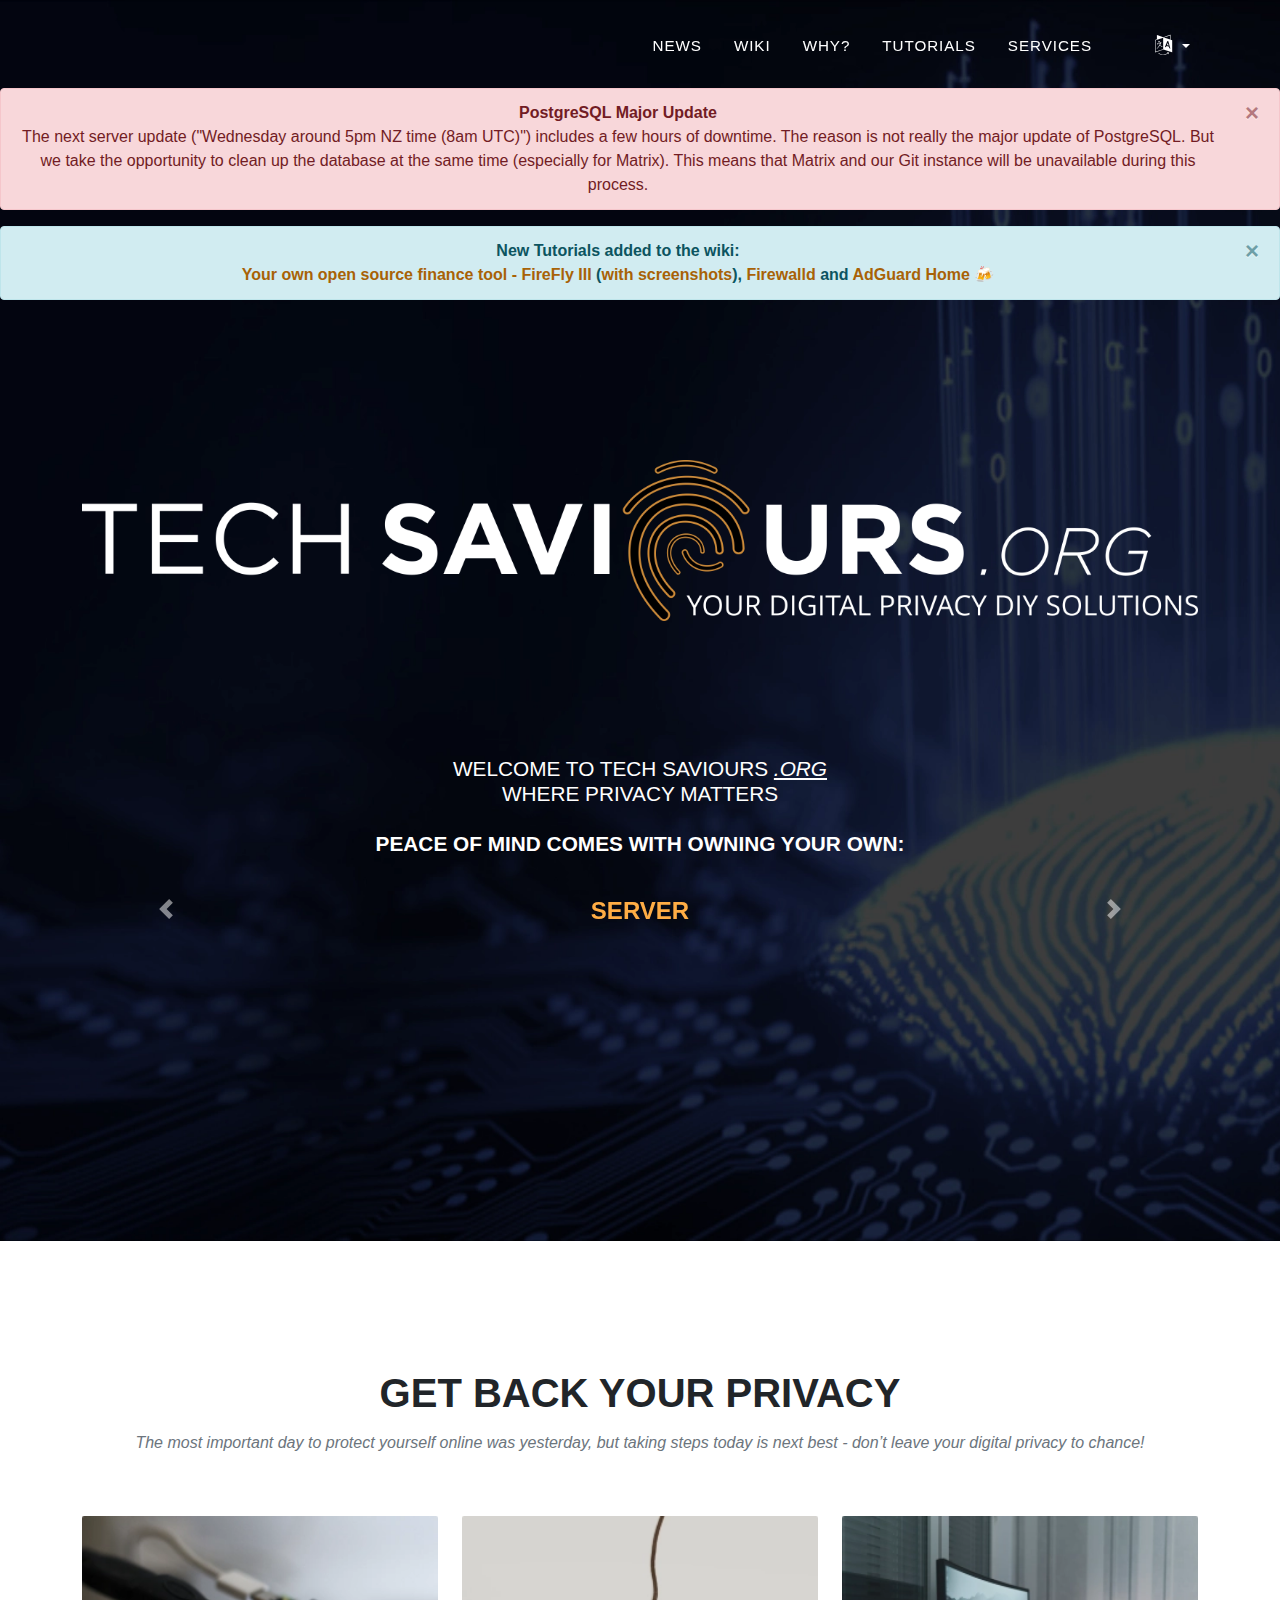
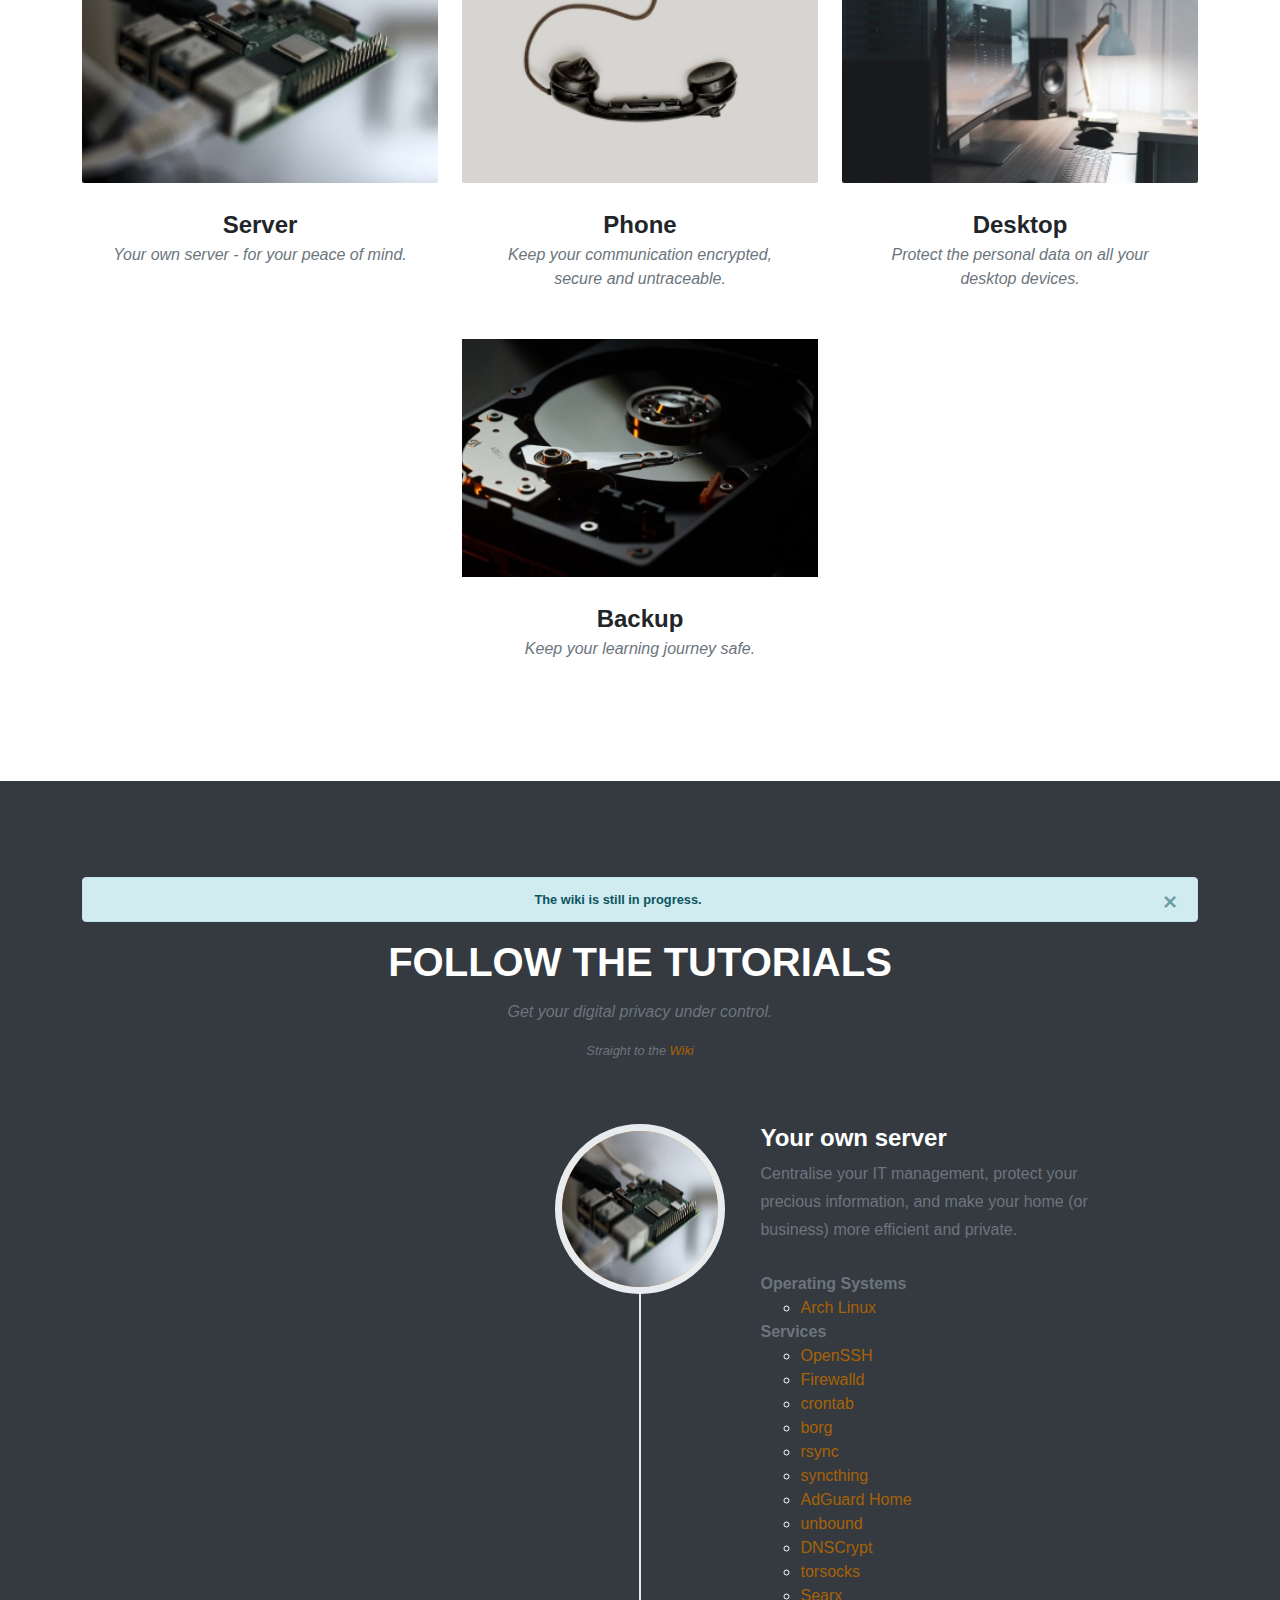
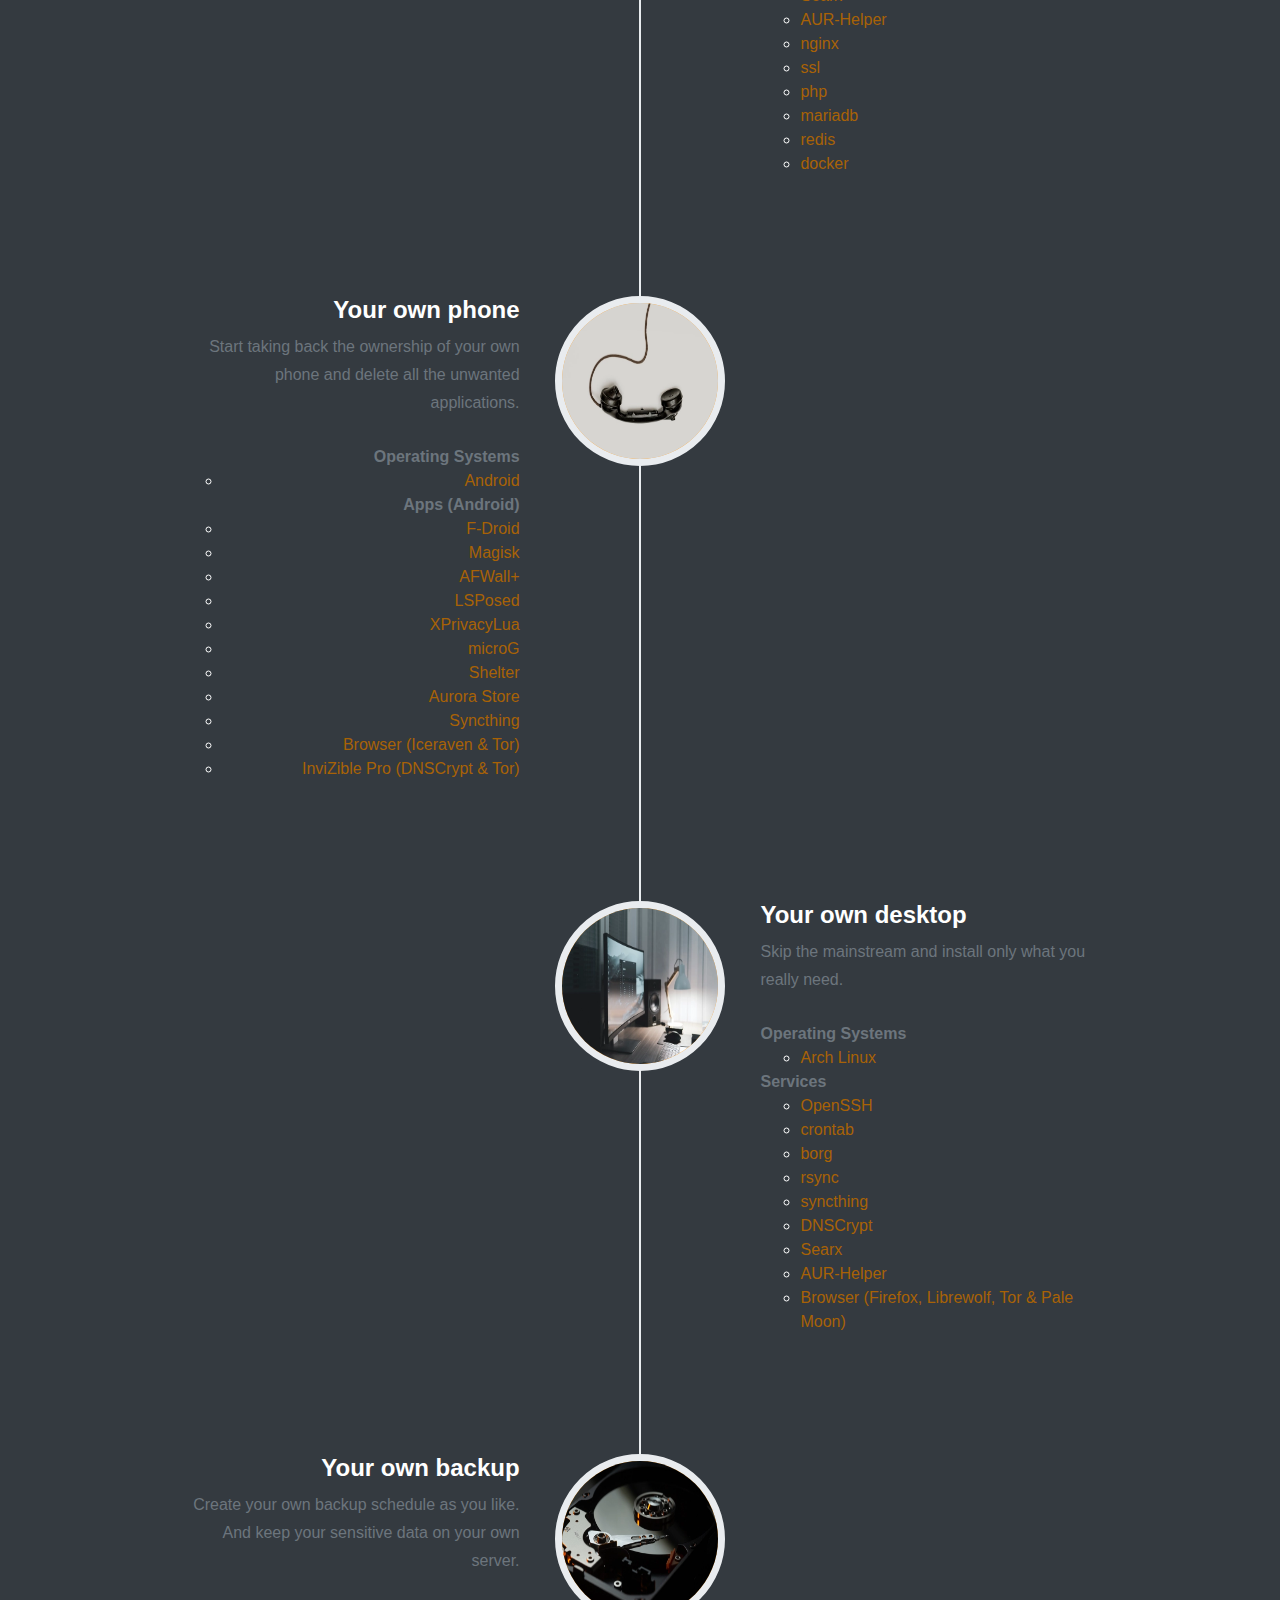
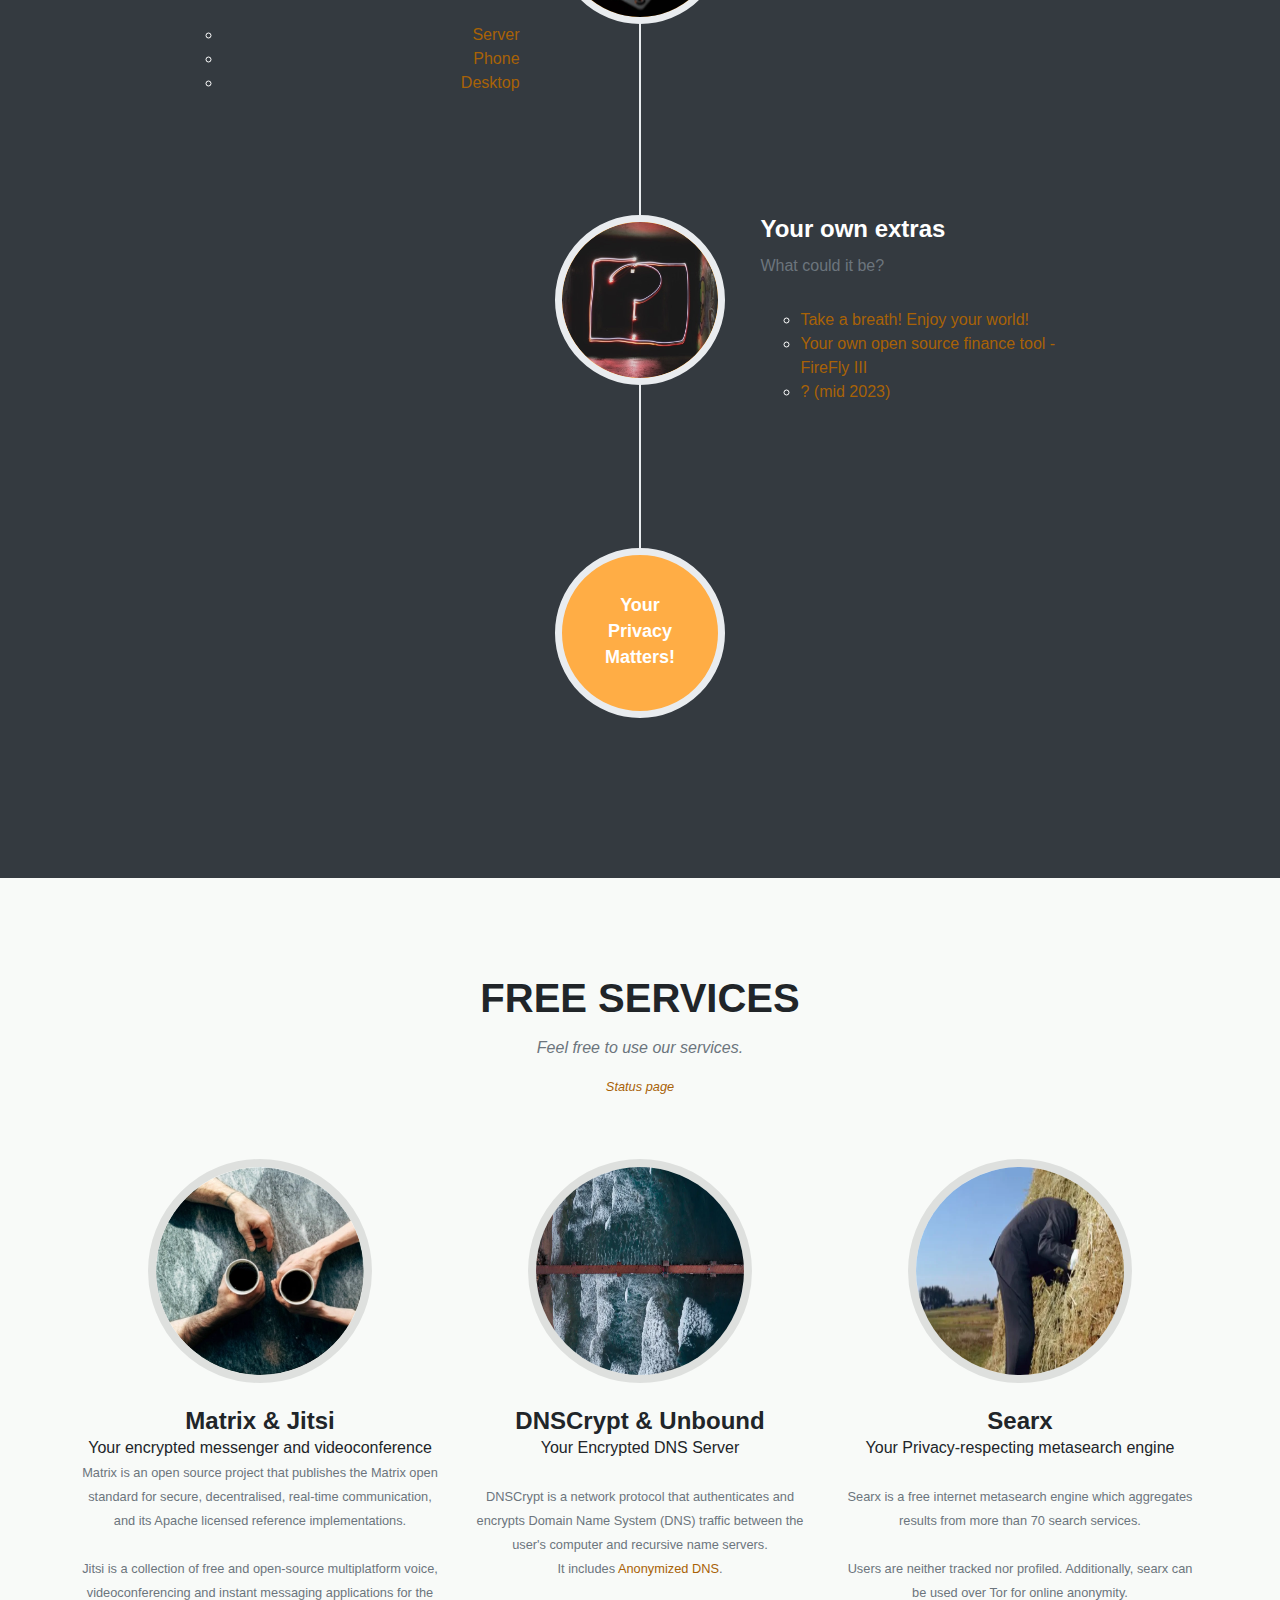
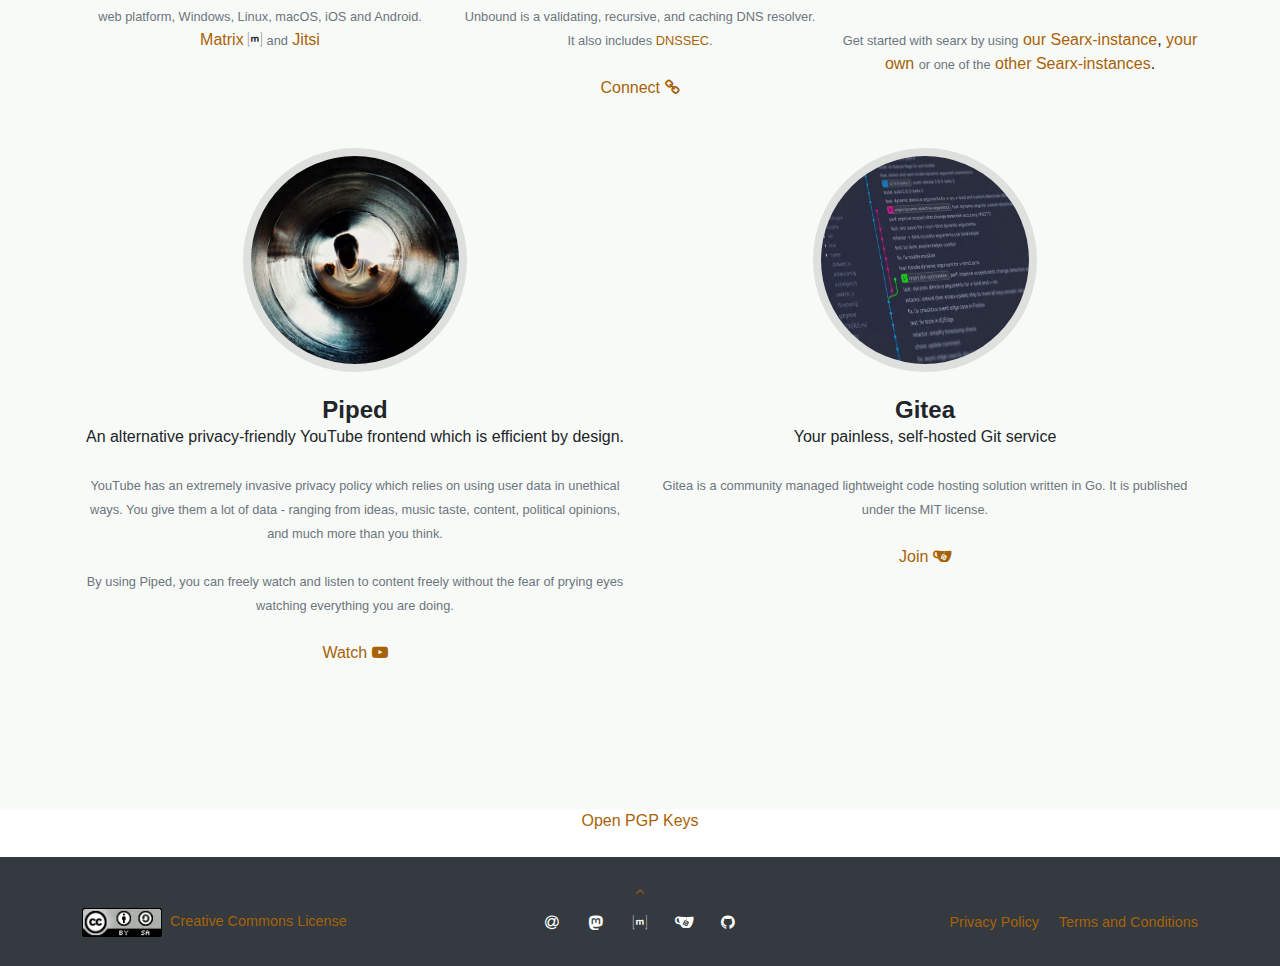
==== commit d0532615: "added alert info -  PostgreSQL Major Update" ====
--- a/index.html
+++ b/index.html
@@ -58,6 +58,20 @@
 
     <!-- Header -->
     <header class="masthead">
+
+        <!-- INFO ALERT -->
+        <div class="alert alert-danger alert-dismissible fade show" role="info">
+            <strong>PostgreSQL Major Update<br></strong>
+            The next server update ("Wednesday around 5pm NZ time (8am UTC)") includes a few hours of downtime.
+            The reason is not really the major update of PostgreSQL. But we take the opportunity to clean up the
+            database at the same time (especially for Matrix).
+
+            This means that Matrix and our Git instance will be unavailable during this process.
+            <button type="button" class="close" data-dismiss="alert" aria-label="Close">
+                <span aria-hidden="true">&times;</span>
+            </button>
+        </div>
+        <!-- INFO END -->
 
         <!-- INFO ALERT -->
         <div class="alert alert-info alert-dismissible fade show" role="info">
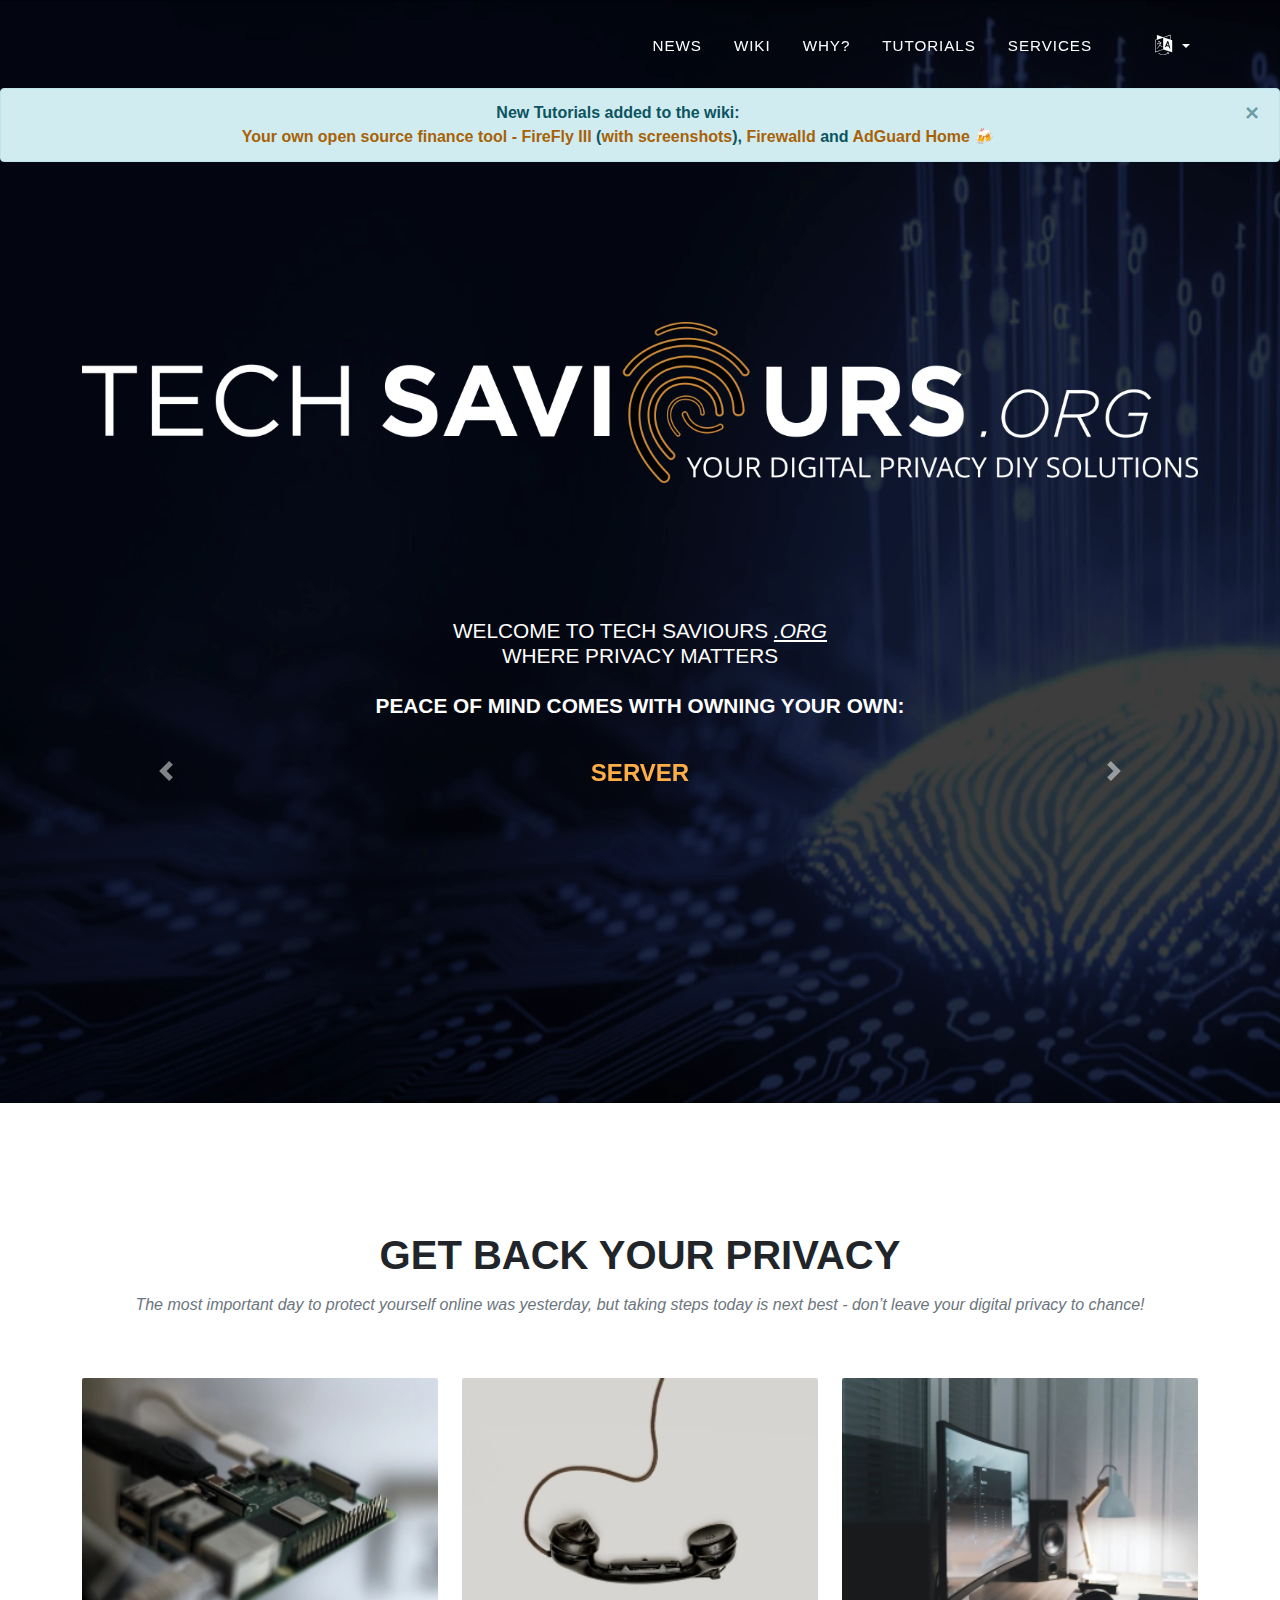
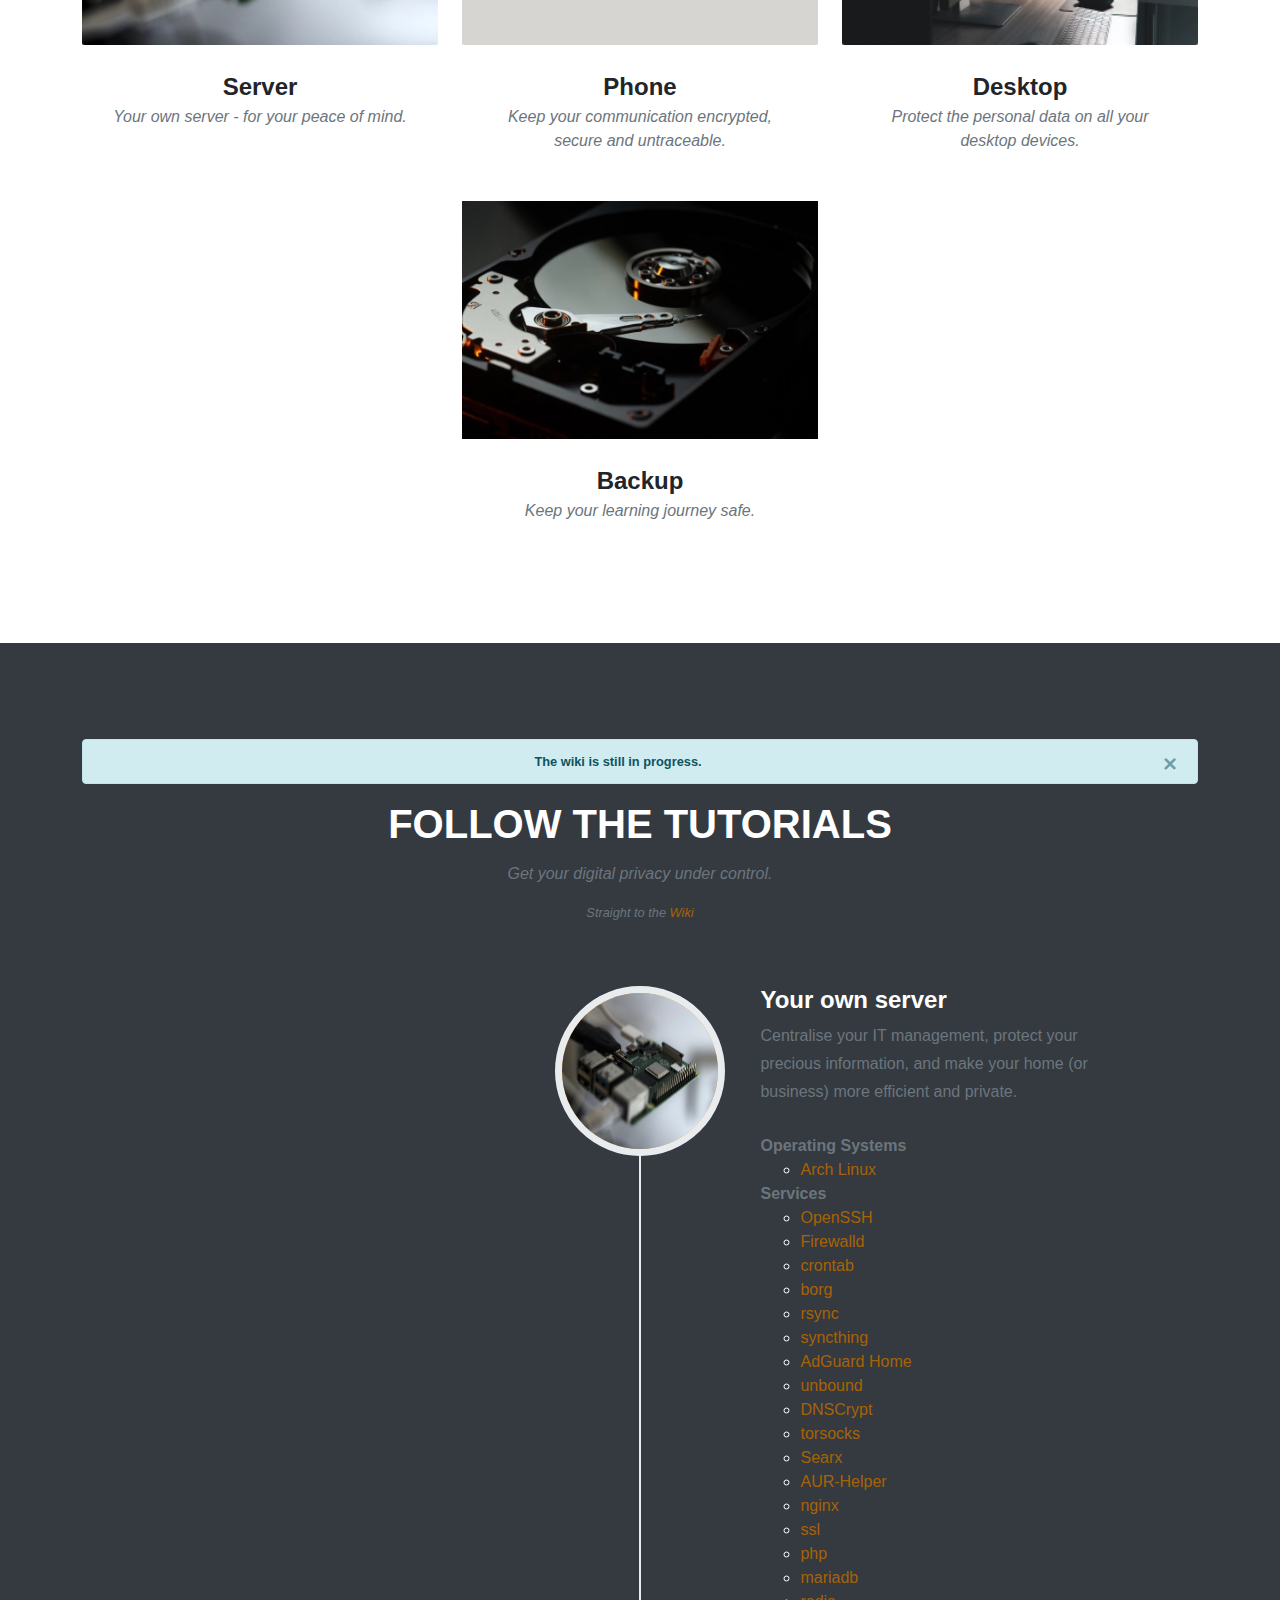
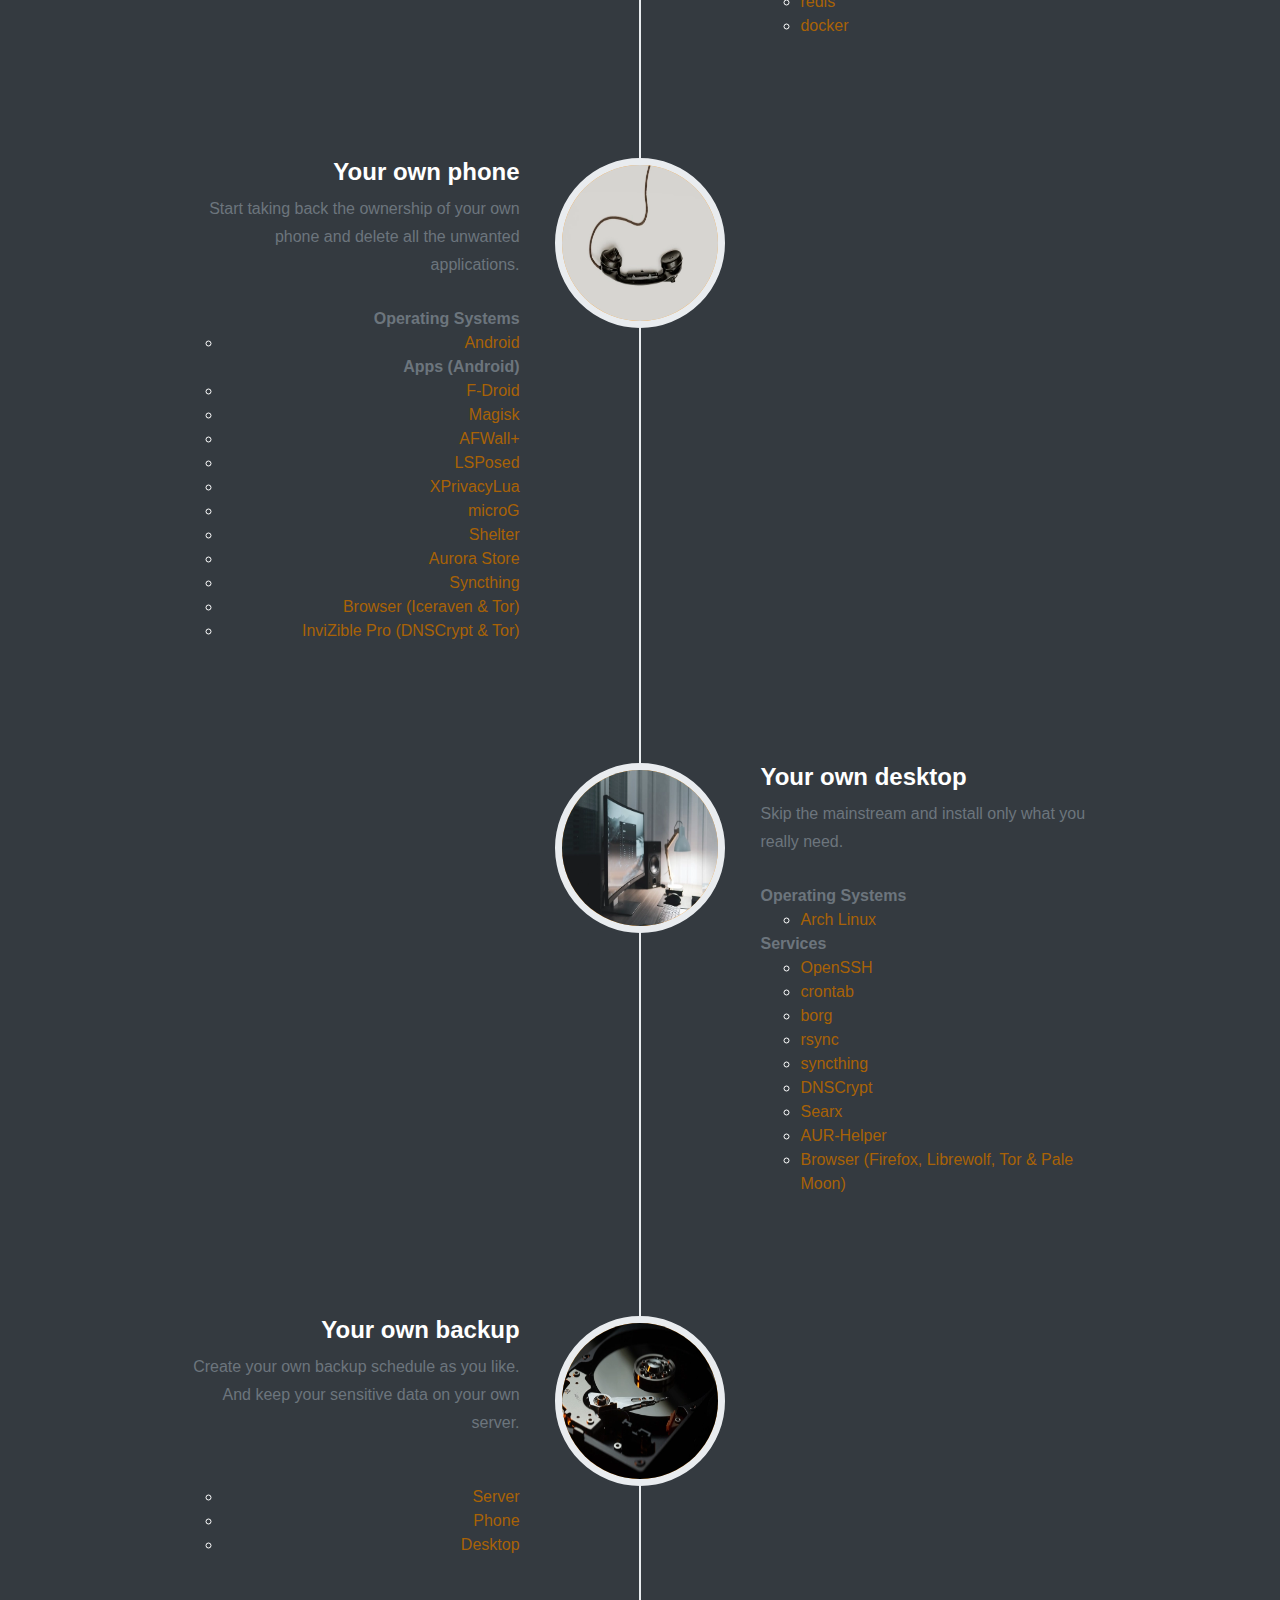
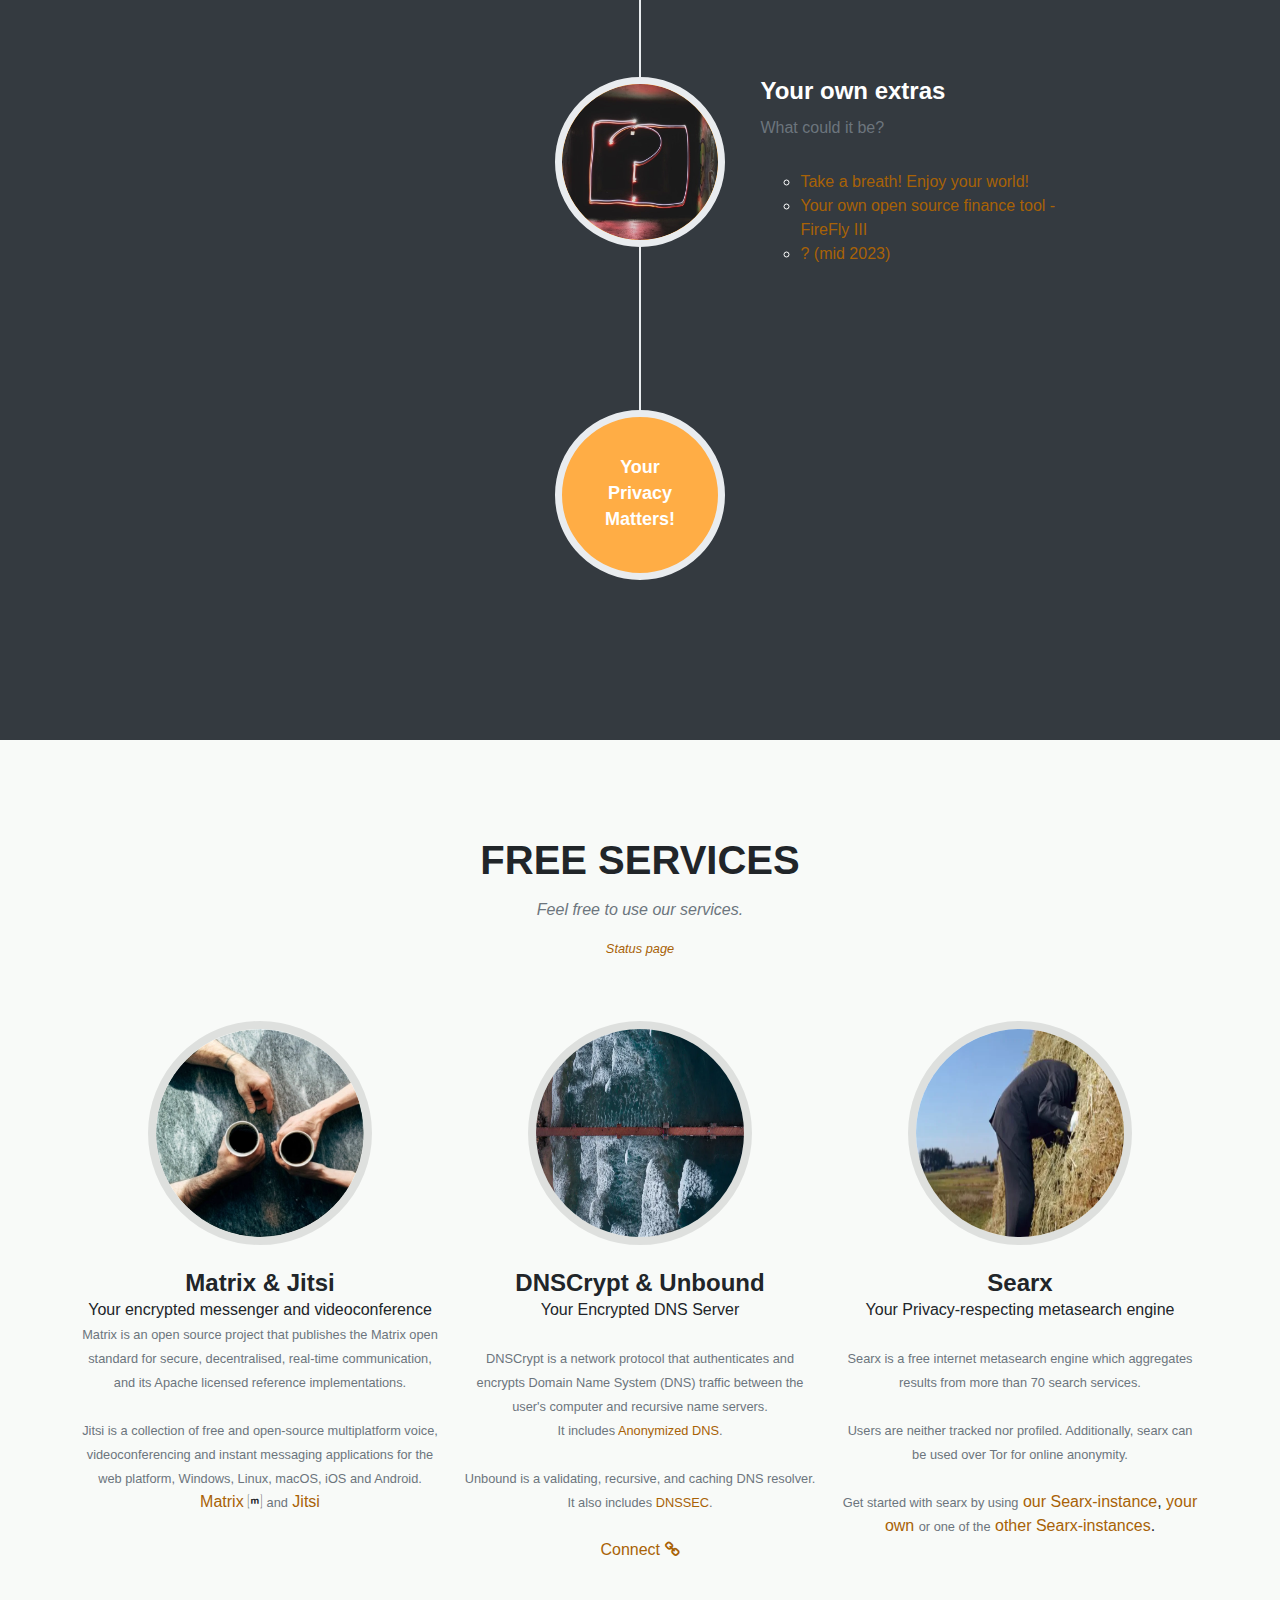
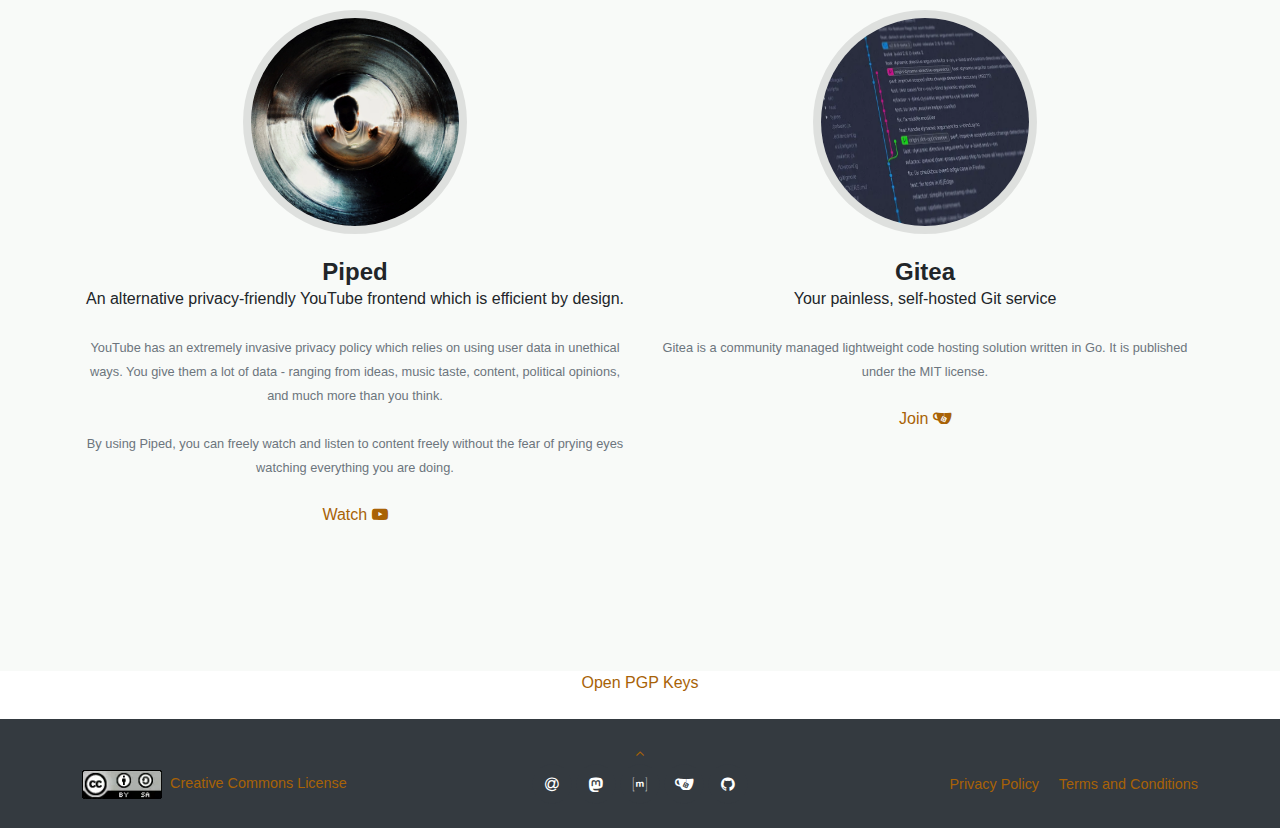
==== commit 0377fb2c: "disabled server alert info" ====
--- a/index.html
+++ b/index.html
@@ -60,7 +60,7 @@
     <header class="masthead">
 
         <!-- INFO ALERT -->
-        <div class="alert alert-danger alert-dismissible fade show" role="info">
+        <!-- <div class="alert alert-danger alert-dismissible fade show" role="info">
             <strong>PostgreSQL Major Update<br></strong>
             The next server update ("Wednesday around 5pm NZ time (8am UTC)") includes a few hours of downtime.
             The reason is not really the major update of PostgreSQL. But we take the opportunity to clean up the
@@ -70,7 +70,7 @@
             <button type="button" class="close" data-dismiss="alert" aria-label="Close">
                 <span aria-hidden="true">&times;</span>
             </button>
-        </div>
+        </div> -->
         <!-- INFO END -->
 
         <!-- INFO ALERT -->
